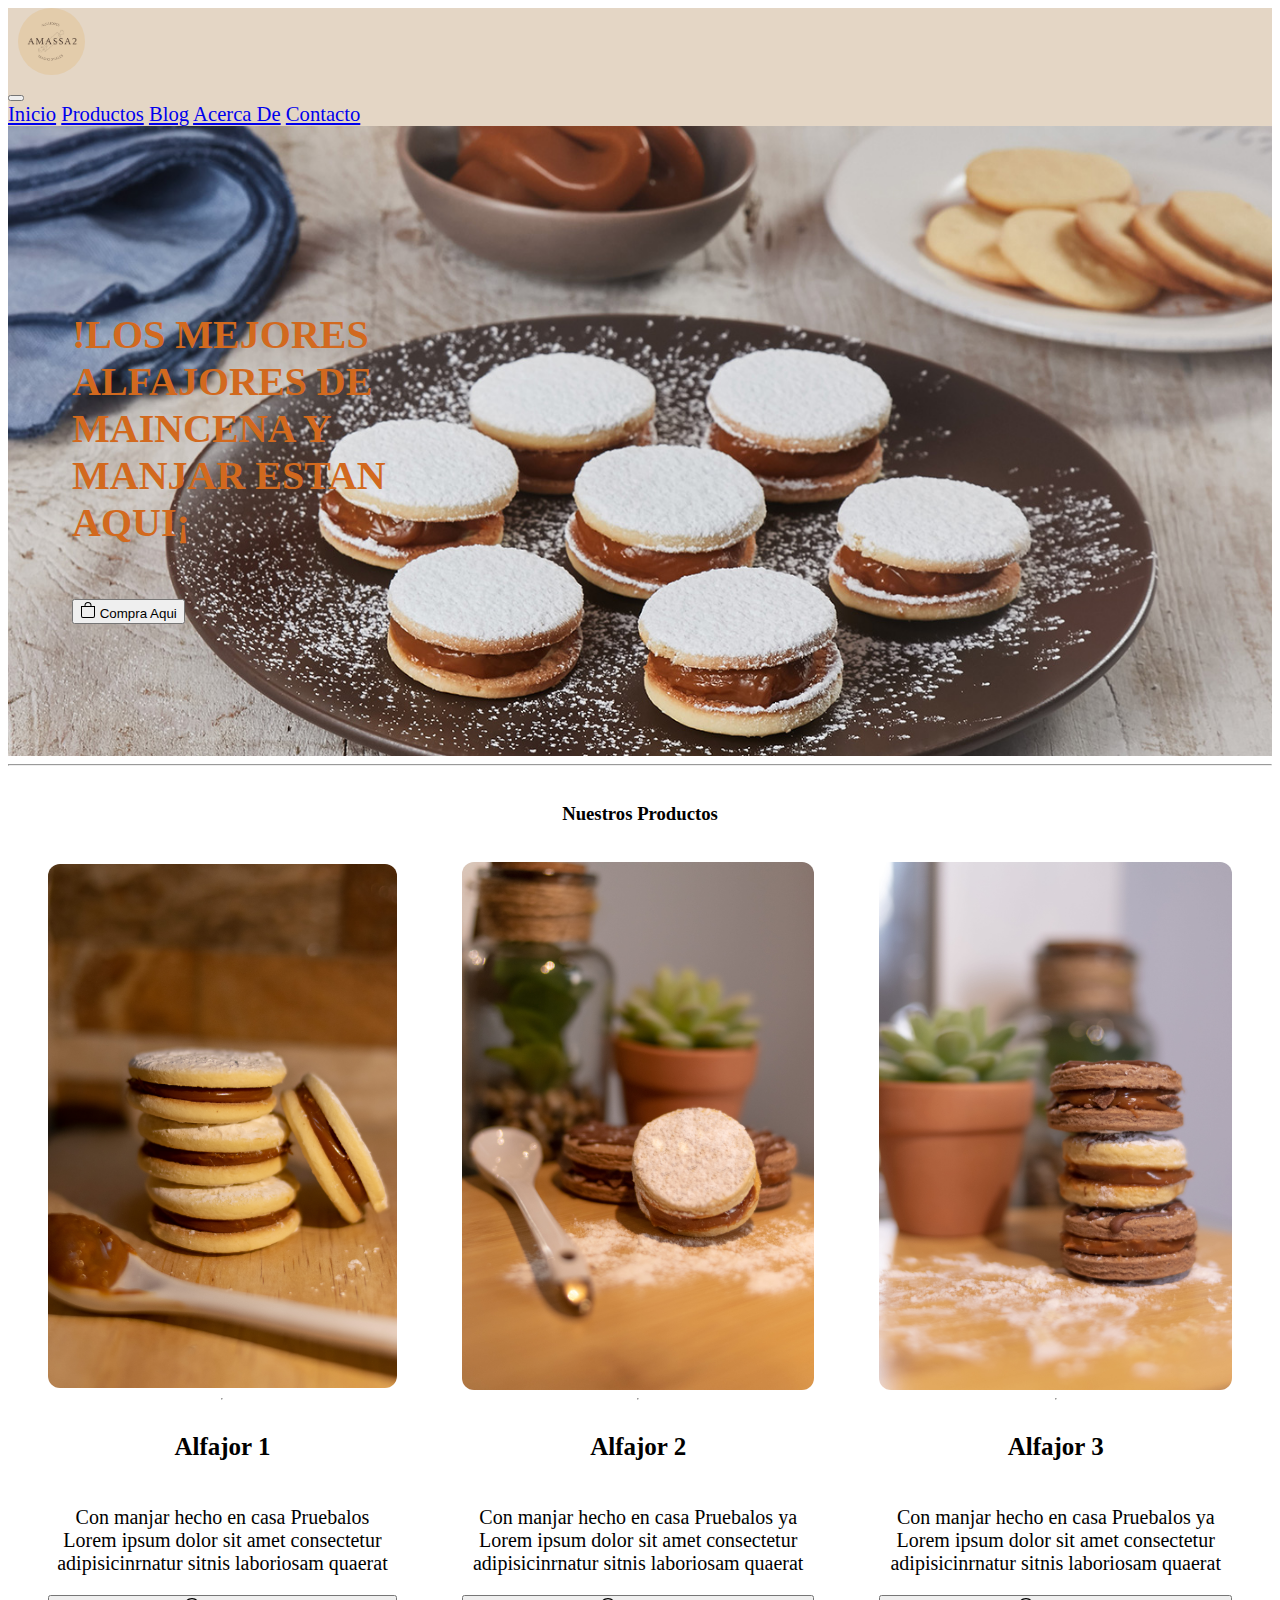
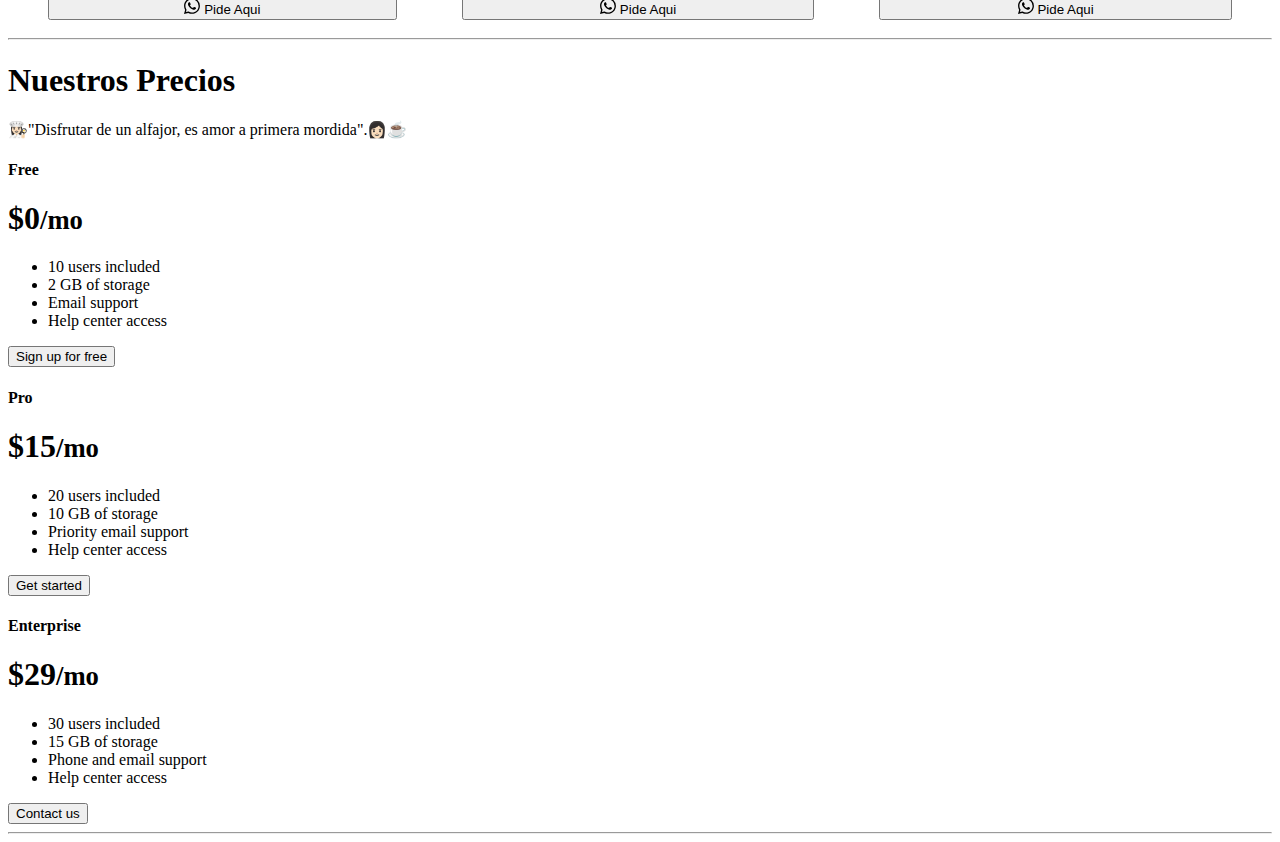
==== index.html @ fbf9ba4a "Header - Hero Section - Album" ====
<!doctype html>
<html lang="en">
<head>
    <!-- Required meta tags -->
    <meta charset="utf-8">
    <meta name="viewport" content="width=device-width, initial-scale=1">
    
    <link rel="shortcut icon" href="./assets/resources/logo_amaasa2.png">
    <!-- Bootstrap CSS -->
    <link href="https://cdn.jsdelivr.net/npm/bootstrap@5.1.3/dist/css/bootstrap.min.css" rel="stylesheet" integrity="sha384-1BmE4kWBq78iYhFldvKuhfTAU6auU8tT94WrHftjDbrCEXSU1oBoqyl2QvZ6jIW3" crossorigin="anonymous">
    
    <link rel="stylesheet" href="./css/styles.css">
    <title>Amassa2.pe - Home</title>

</head>
<body>
    <header class="header">
        <nav class="navbar navbar-expand-lg navbar-light "> <!--Inicio de NavBar-->
            <div class="container-fluid">
                <div class="contenedor__logo">
                    <a href="#" class="header__link">
                        <img src="./assets/resources/logo_amaasa2.png" alt="amassa.2pe"  class="header__img">
                    </a>
        
                </div>
                <button class="navbar-toggler" type="button" data-bs-toggle="collapse" data-bs-target="#navbarNavAltMarkup"
                    aria-controls="navbarNavAltMarkup" aria-expanded="false" aria-label="Toggle navigation">
                    <span class="navbar-toggler-icon"></span>
                </button>
                <div class="collapse navbar-collapse justify-content-end" id="navbarNavAltMarkup">
                    <div class="navbar-nav">
                        <a class="nav-link tracking-in-expand" href="#">Inicio</a>
                        <a class="nav-link tracking-in-expand" href="#">Productos</a>
                        <a class="nav-link tracking-in-expand" href="#">Blog</a>
                        <a class="nav-link tracking-in-expand" href="#">Acerca De</a>
                        <a class="nav-link tracking-in-expand" href="#">Contacto</a>
                    </div>
                </div>
            </div>
        </nav>   <!--Fin de NavBar-->
    </header>
    <main>
        <section class="hero"> <!--Inicio de Seccion "Hero"-->
            <div class="hero__contenedor">
                <h4 class="hero__titulo ">!LOS MEJORES ALFAJORES DE MAINCENA Y MANJAR ESTAN AQUI¡</h4>
                <button type="button" class="btn btn-secondary">
                    <svg xmlns="http://www.w3.org/2000/svg" width="16" height="16" fill="currentColor" class="bi bi-bag" viewBox="0 0 16 16">
                        <path d="M8 1a2.5 2.5 0 0 1 2.5 2.5V4h-5v-.5A2.5 2.5 0 0 1 8 1zm3.5 3v-.5a3.5 3.5 0 1 0-7 0V4H1v10a2 2 0 0 0 2 2h10a2 2 0 0 0 2-2V4h-3.5zM2 5h12v9a1 1 0 0 1-1 1H3a1 1 0 0 1-1-1V5z"/>
                    </svg>
                    Compra Aqui
                </button>
            </div>
        </section> <!--Fin de Seccion "Hero"--> 
        <hr>
        <section class="carta"> <!--Inicio de Seccion "Album"-->
            <h3 class="titulo__album">Nuestros Productos</h3>
            <br>
            <div class="carta__contenedor">
                <div class="carta__item">
                    <img class="carta_img img-fluid" src="assets/resources/foto_1.jpg" alt="foto_alfajor_1" >
                    <hr>
                    <h3 class="item__titulo">Alfajor 1</h3>
                    <p class="item__parrafo">Con manjar hecho en casa Pruebalos Lorem ipsum dolor sit amet consectetur adipisicinrnatur sitnis laboriosam quaerat</p>
                    <button class="btn btn-secondary">
                        <svg xmlns="http://www.w3.org/2000/svg" width="16" height="16" fill="currentColor" class="bi bi-whatsapp" viewBox="0 0 16 16">
                            <path d="M13.601 2.326A7.854 7.854 0 0 0 7.994 0C3.627 0 .068 3.558.064 7.926c0 1.399.366 2.76 1.057 3.965L0 16l4.204-1.102a7.933 7.933 0 0 0 3.79.965h.004c4.368 0 7.926-3.558 7.93-7.93A7.898 7.898 0 0 0 13.6 2.326zM7.994 14.521a6.573 6.573 0 0 1-3.356-.92l-.24-.144-2.494.654.666-2.433-.156-.251a6.56 6.56 0 0 1-1.007-3.505c0-3.626 2.957-6.584 6.591-6.584a6.56 6.56 0 0 1 4.66 1.931 6.557 6.557 0 0 1 1.928 4.66c-.004 3.639-2.961 6.592-6.592 6.592zm3.615-4.934c-.197-.099-1.17-.578-1.353-.646-.182-.065-.315-.099-.445.099-.133.197-.513.646-.627.775-.114.133-.232.148-.43.05-.197-.1-.836-.308-1.592-.985-.59-.525-.985-1.175-1.103-1.372-.114-.198-.011-.304.088-.403.087-.088.197-.232.296-.346.1-.114.133-.198.198-.33.065-.134.034-.248-.015-.347-.05-.099-.445-1.076-.612-1.47-.16-.389-.323-.335-.445-.34-.114-.007-.247-.007-.38-.007a.729.729 0 0 0-.529.247c-.182.198-.691.677-.691 1.654 0 .977.71 1.916.81 2.049.098.133 1.394 2.132 3.383 2.992.47.205.84.326 1.129.418.475.152.904.129 1.246.08.38-.058 1.171-.48 1.338-.943.164-.464.164-.86.114-.943-.049-.084-.182-.133-.38-.232z"/>
                        </svg>
                        Pide Aqui
                    </button>
                </div>
                <div class="carta__item">
                    <img class="carta_img img-fluid" src="assets/resources/foto_2.jpg" alt="foto_alfajor_1" >
                    <hr>
                    <h3 class="item__titulo">Alfajor 2</h3>
                    <p class="item__parrafo">Con manjar hecho en casa Pruebalos ya Lorem ipsum dolor sit amet consectetur adipisicinrnatur sitnis laboriosam quaerat</p>
                    <button class="btn btn-secondary">
                        <svg xmlns="http://www.w3.org/2000/svg" width="16" height="16" fill="currentColor" class="bi bi-whatsapp" viewBox="0 0 16 16">
                            <path d="M13.601 2.326A7.854 7.854 0 0 0 7.994 0C3.627 0 .068 3.558.064 7.926c0 1.399.366 2.76 1.057 3.965L0 16l4.204-1.102a7.933 7.933 0 0 0 3.79.965h.004c4.368 0 7.926-3.558 7.93-7.93A7.898 7.898 0 0 0 13.6 2.326zM7.994 14.521a6.573 6.573 0 0 1-3.356-.92l-.24-.144-2.494.654.666-2.433-.156-.251a6.56 6.56 0 0 1-1.007-3.505c0-3.626 2.957-6.584 6.591-6.584a6.56 6.56 0 0 1 4.66 1.931 6.557 6.557 0 0 1 1.928 4.66c-.004 3.639-2.961 6.592-6.592 6.592zm3.615-4.934c-.197-.099-1.17-.578-1.353-.646-.182-.065-.315-.099-.445.099-.133.197-.513.646-.627.775-.114.133-.232.148-.43.05-.197-.1-.836-.308-1.592-.985-.59-.525-.985-1.175-1.103-1.372-.114-.198-.011-.304.088-.403.087-.088.197-.232.296-.346.1-.114.133-.198.198-.33.065-.134.034-.248-.015-.347-.05-.099-.445-1.076-.612-1.47-.16-.389-.323-.335-.445-.34-.114-.007-.247-.007-.38-.007a.729.729 0 0 0-.529.247c-.182.198-.691.677-.691 1.654 0 .977.71 1.916.81 2.049.098.133 1.394 2.132 3.383 2.992.47.205.84.326 1.129.418.475.152.904.129 1.246.08.38-.058 1.171-.48 1.338-.943.164-.464.164-.86.114-.943-.049-.084-.182-.133-.38-.232z"/>
                        </svg>
                        Pide Aqui
                    </button>
                </div>
                <div class="carta__item">
                    <img class="carta_img img-fluid" src="assets/resources/foto_3.jpg" alt="foto_alfajor_1" >
                    <hr>
                    <h3 class="item__titulo">Alfajor 3</h3>
                    <p class="item__parrafo">Con manjar hecho en casa Pruebalos ya Lorem ipsum dolor sit amet consectetur adipisicinrnatur sitnis laboriosam quaerat</p>
                    <button class="btn btn-secondary">
                        <svg xmlns="http://www.w3.org/2000/svg" width="16" height="16" fill="currentColor" class="bi bi-whatsapp" viewBox="0 0 16 16">
                            <path d="M13.601 2.326A7.854 7.854 0 0 0 7.994 0C3.627 0 .068 3.558.064 7.926c0 1.399.366 2.76 1.057 3.965L0 16l4.204-1.102a7.933 7.933 0 0 0 3.79.965h.004c4.368 0 7.926-3.558 7.93-7.93A7.898 7.898 0 0 0 13.6 2.326zM7.994 14.521a6.573 6.573 0 0 1-3.356-.92l-.24-.144-2.494.654.666-2.433-.156-.251a6.56 6.56 0 0 1-1.007-3.505c0-3.626 2.957-6.584 6.591-6.584a6.56 6.56 0 0 1 4.66 1.931 6.557 6.557 0 0 1 1.928 4.66c-.004 3.639-2.961 6.592-6.592 6.592zm3.615-4.934c-.197-.099-1.17-.578-1.353-.646-.182-.065-.315-.099-.445.099-.133.197-.513.646-.627.775-.114.133-.232.148-.43.05-.197-.1-.836-.308-1.592-.985-.59-.525-.985-1.175-1.103-1.372-.114-.198-.011-.304.088-.403.087-.088.197-.232.296-.346.1-.114.133-.198.198-.33.065-.134.034-.248-.015-.347-.05-.099-.445-1.076-.612-1.47-.16-.389-.323-.335-.445-.34-.114-.007-.247-.007-.38-.007a.729.729 0 0 0-.529.247c-.182.198-.691.677-.691 1.654 0 .977.71 1.916.81 2.049.098.133 1.394 2.132 3.383 2.992.47.205.84.326 1.129.418.475.152.904.129 1.246.08.38-.058 1.171-.48 1.338-.943.164-.464.164-.86.114-.943-.049-.084-.182-.133-.38-.232z"/>
                        </svg>
                        Pide Aqui
                    </button>
                </div> 
            </div>
        </section><!--Fin de Seccion "Album"-->
        <hr>
        <section><!--Inicio de Seccion "Precios"-->
            <div class="pricing-header p-3 pb-md-4 mx-auto text-center">
                <h1 class="display-4 fw-normal">Nuestros Precios</h1>
                <p class="fs-5 text-muted">👩🏻‍🍳"Disfrutar de un alfajor, es amor a primera mordida".👩🏻☕</p>
            </div>
            <div class="container">
                <div class="row row-cols-1 row-cols-md-3 mb-3 text-center">
                    <div class="col">
                        <div class="card mb-4 rounded-3 shadow-sm">
                            <div class="card-header py-3">
                                <h4 class="my-0 fw-normal">Free</h4>
                            </div>
                            <div class="card-body">
                                <h1 class="card-title pricing-card-title">$0<small class="text-muted fw-light">/mo</small></h1>
                                <ul class="list-unstyled mt-3 mb-4">
                                    <li>10 users included</li>
                                    <li>2 GB of storage</li>
                                    <li>Email support</li>
                                    <li>Help center access</li>
                                </ul>
                                <button type="button" class="w-100 btn btn-lg btn-outline-primary">Sign up for free</button>
                            </div>
                        </div>
                    </div>
                    <div class="col">
                        <div class="card mb-4 rounded-3 shadow-sm">
                            <div class="card-header py-3">
                                <h4 class="my-0 fw-normal">Pro</h4>
                            </div>
                            <div class="card-body">
                                <h1 class="card-title pricing-card-title">$15<small class="text-muted fw-light">/mo</small></h1>
                                <ul class="list-unstyled mt-3 mb-4">
                                    <li>20 users included</li>
                                    <li>10 GB of storage</li>
                                    <li>Priority email support</li>
                                    <li>Help center access</li>
                                </ul>
                                <button type="button" class="w-100 btn btn-lg btn-primary">Get started</button>
                            </div>
                        </div>
                    </div>
                    <div class="col">
                        <div class="card mb-4 rounded-3 shadow-sm border-primary">
                            <div class="card-header py-3 text-white bg-primary border-primary">
                                <h4 class="my-0 fw-normal">Enterprise</h4>
                            </div>
                            <div class="card-body">
                                <h1 class="card-title pricing-card-title">$29<small class="text-muted fw-light">/mo</small></h1>
                                <ul class="list-unstyled mt-3 mb-4">
                                    <li>30 users included</li>
                                    <li>15 GB of storage</li>
                                    <li>Phone and email support</li>
                                    <li>Help center access</li>
                                </ul>
                                <button type="button" class="w-100 btn btn-lg btn-primary">Contact us</button>
                            </div>
                        </div>
                    </div>
                </div>
            </div>
            
        </section><!--Fin de Seccion "Precios"-->
        <hr>
    </main>
    <script src="https://cdn.jsdelivr.net/npm/bootstrap@5.1.3/dist/js/bootstrap.bundle.min.js" integrity="sha384-ka7Sk0Gln4gmtz2MlQnikT1wXgYsOg+OMhuP+IlRH9sENBO0LRn5q+8nbTov4+1p" crossorigin="anonymous"></script>
</body>
</html>
---- css/styles.css ----
/*Estilos - Header - NavBar*/
.header{
    font-size: 1.29rem;
}

.header__img{
    height: 4.2rem;
    border-radius: 5rem;    
    transition: all 2s;
    margin-left: 10px;
}

.header__img:hover{
    transform: translate(1rem);
}


.contenedor__logo{
    margin-right: 1.5rem;
}

.navbar-light{
    background-color: #E4D6C5;
}


@-webkit-keyframes tracking-in-expand {
    0% {
        letter-spacing: -0.5em;
        opacity: 0;
    }
    40% {
        opacity: 0.6;
    }
    100% {
        opacity: 1;
    }   
}
@keyframes tracking-in-expand {
    0% {
        letter-spacing: -0.5em;
        opacity: 0;
    }
    40% {
        opacity: 0.6;
    }
    100% {
        opacity: 1;
    }
}

.tracking-in-expand {
	-webkit-animation: tracking-in-expand 1000ms cubic-bezier(0.215, 0.610, 0.355, 1.000) both;
	        animation: tracking-in-expand 1000ms cubic-bezier(0.215, 0.610, 0.355, 1.000) both;
}



/*Estilos - Hero Section*/
.hero{
    height: 70vh;
    background-image: url("../assets/resources/fondo_hero.jpg");
    background-position: bottom;
    background-size: cover;
    background-repeat: no-repeat;
    display: flex;
    align-items: center;
}

.hero__contenedor{
    width: 400px;
    position: relative;
    left: 4rem;

}

.hero__titulo{   
    color: chocolate ;
    font-size: 2.5rem;  
}

.hero{
    -webkit-animation: bg-pan-top 60s both;
            animation: bg-pan-top 60s both;
}


@-webkit-keyframes bg-pan-top {
    0% {
        background-position: 50% 100%;
    }
    100% {
        background-position: 50% 0%;
    }
}
@keyframes bg-pan-top {
    0% {
        background-position: 50% 100%;
    }
    100% {
        background-position: 50% 0%;
    }
}

/*Estilos - Album Section*/
.titulo__album{
    text-align: center;
}

.carta{
    background-color: white;
    padding: 10px 40px;
}

.carta__titulo{
    text-align: center;
    font-size: 35px;
}

.carta__contenedor{
    display: flex;
    gap: 65px;  
}

.carta__item{
    display: flex;
    flex-direction: column;
}

.carta_img{
    width: 100%;
    border-radius: 12px;
    margin: auto;
    object-fit: cover; 
}

.item__titulo{
    text-align: center;
    font-size: 25px;
    
}

.item__parrafo{  
    text-align: center;
    font-size: 20px;
}


/*Estilos - Precios Section*/
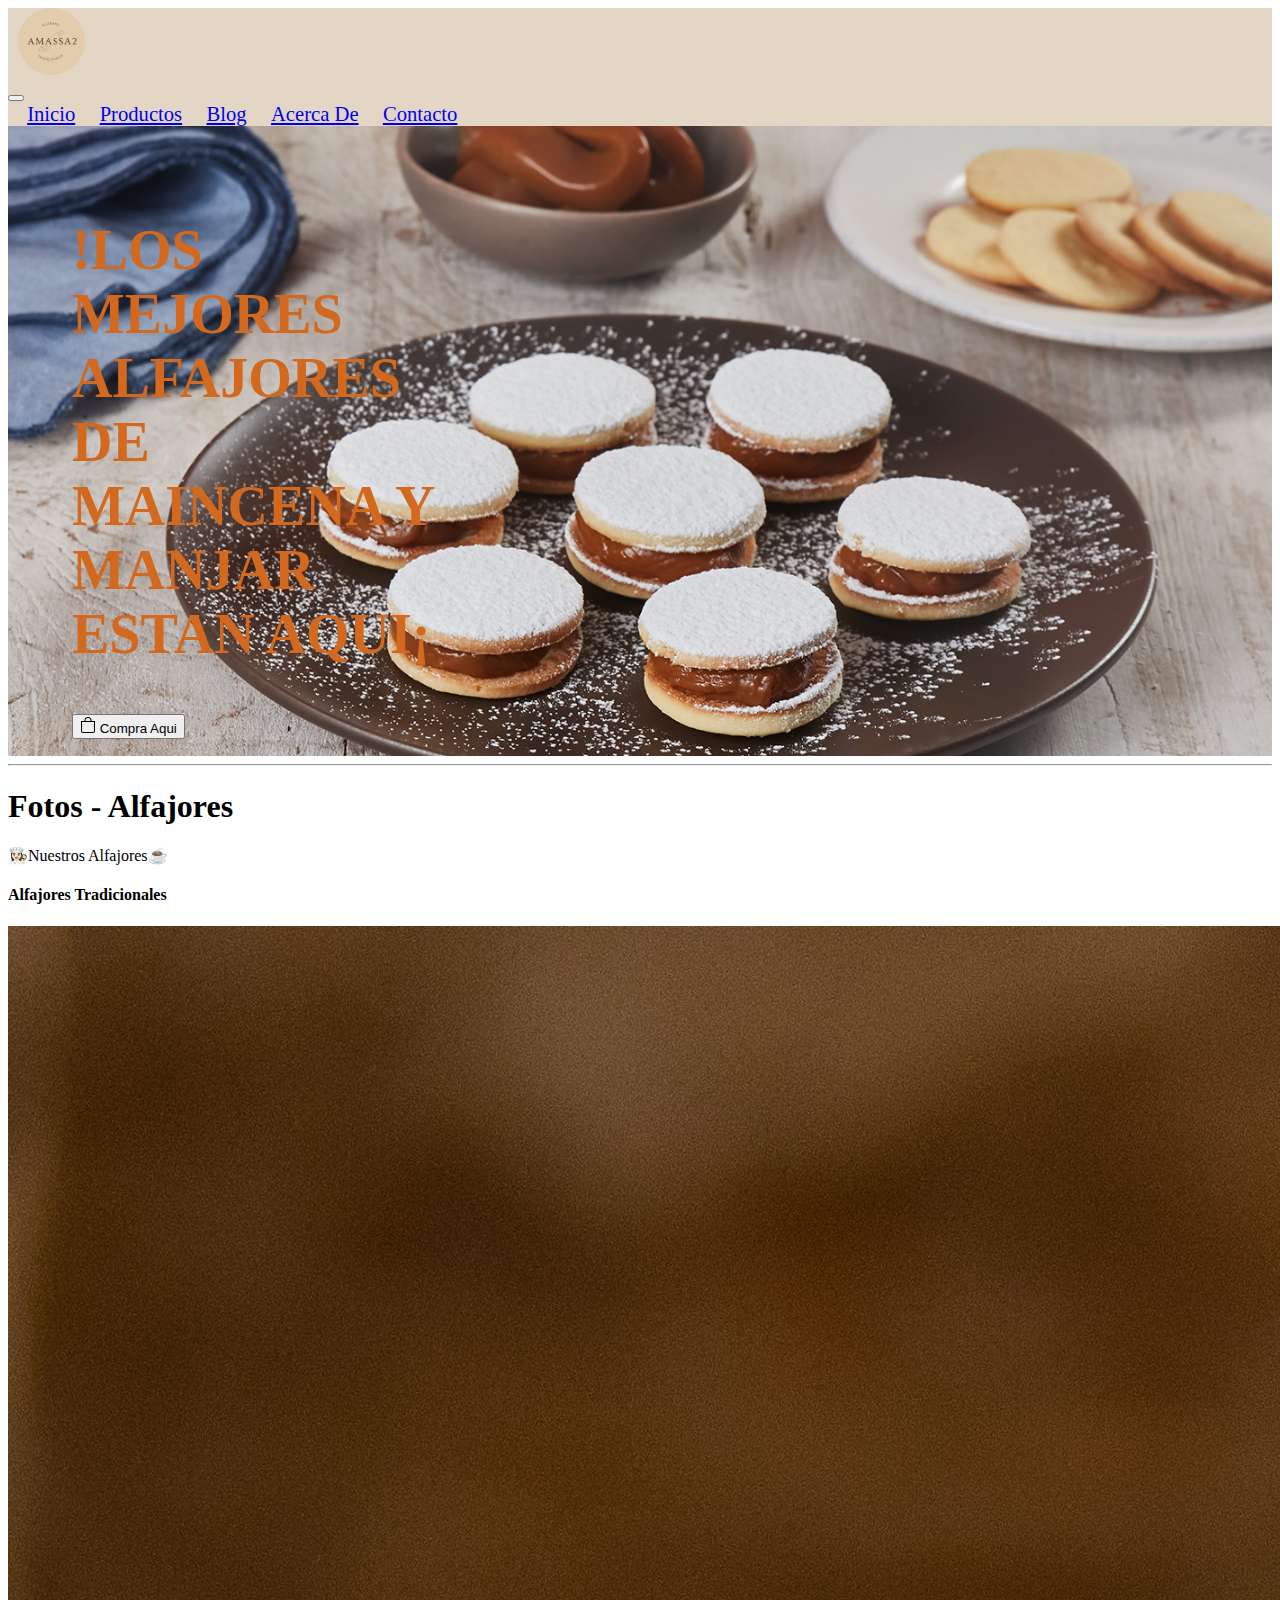
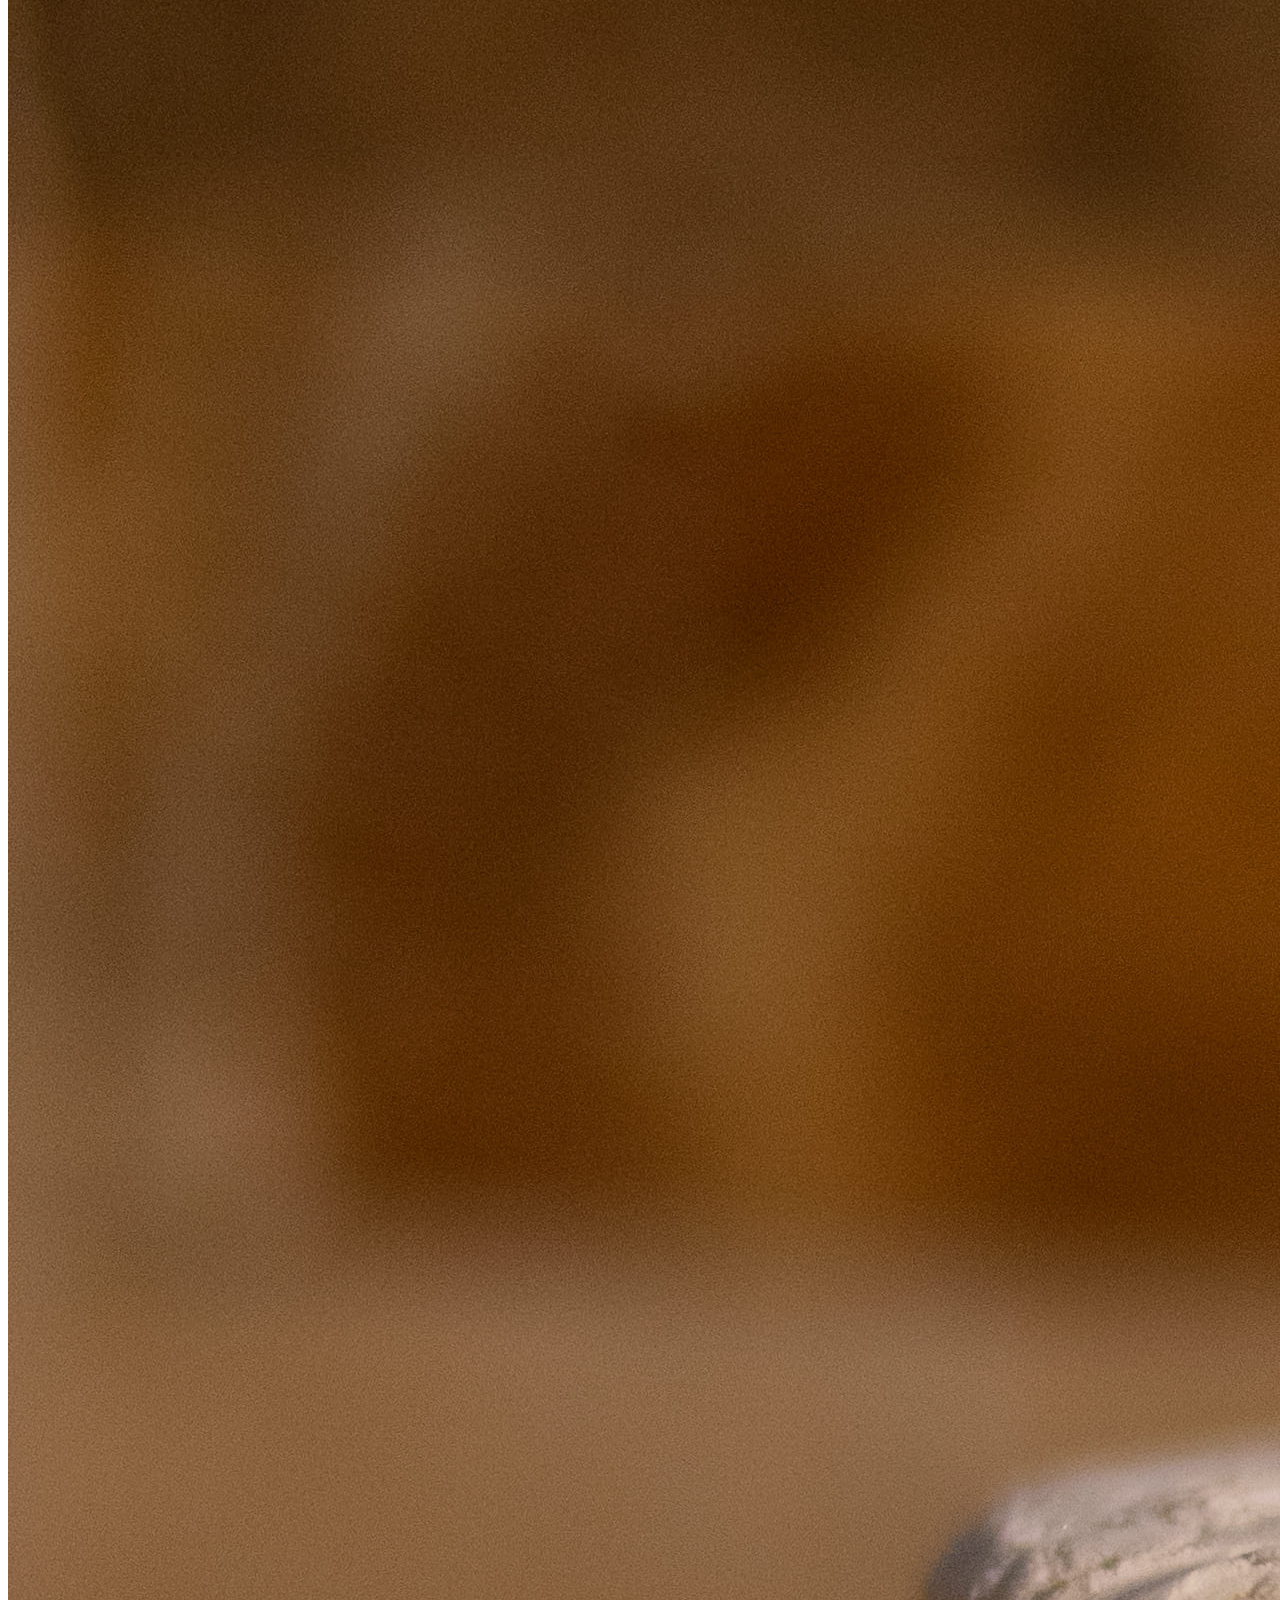
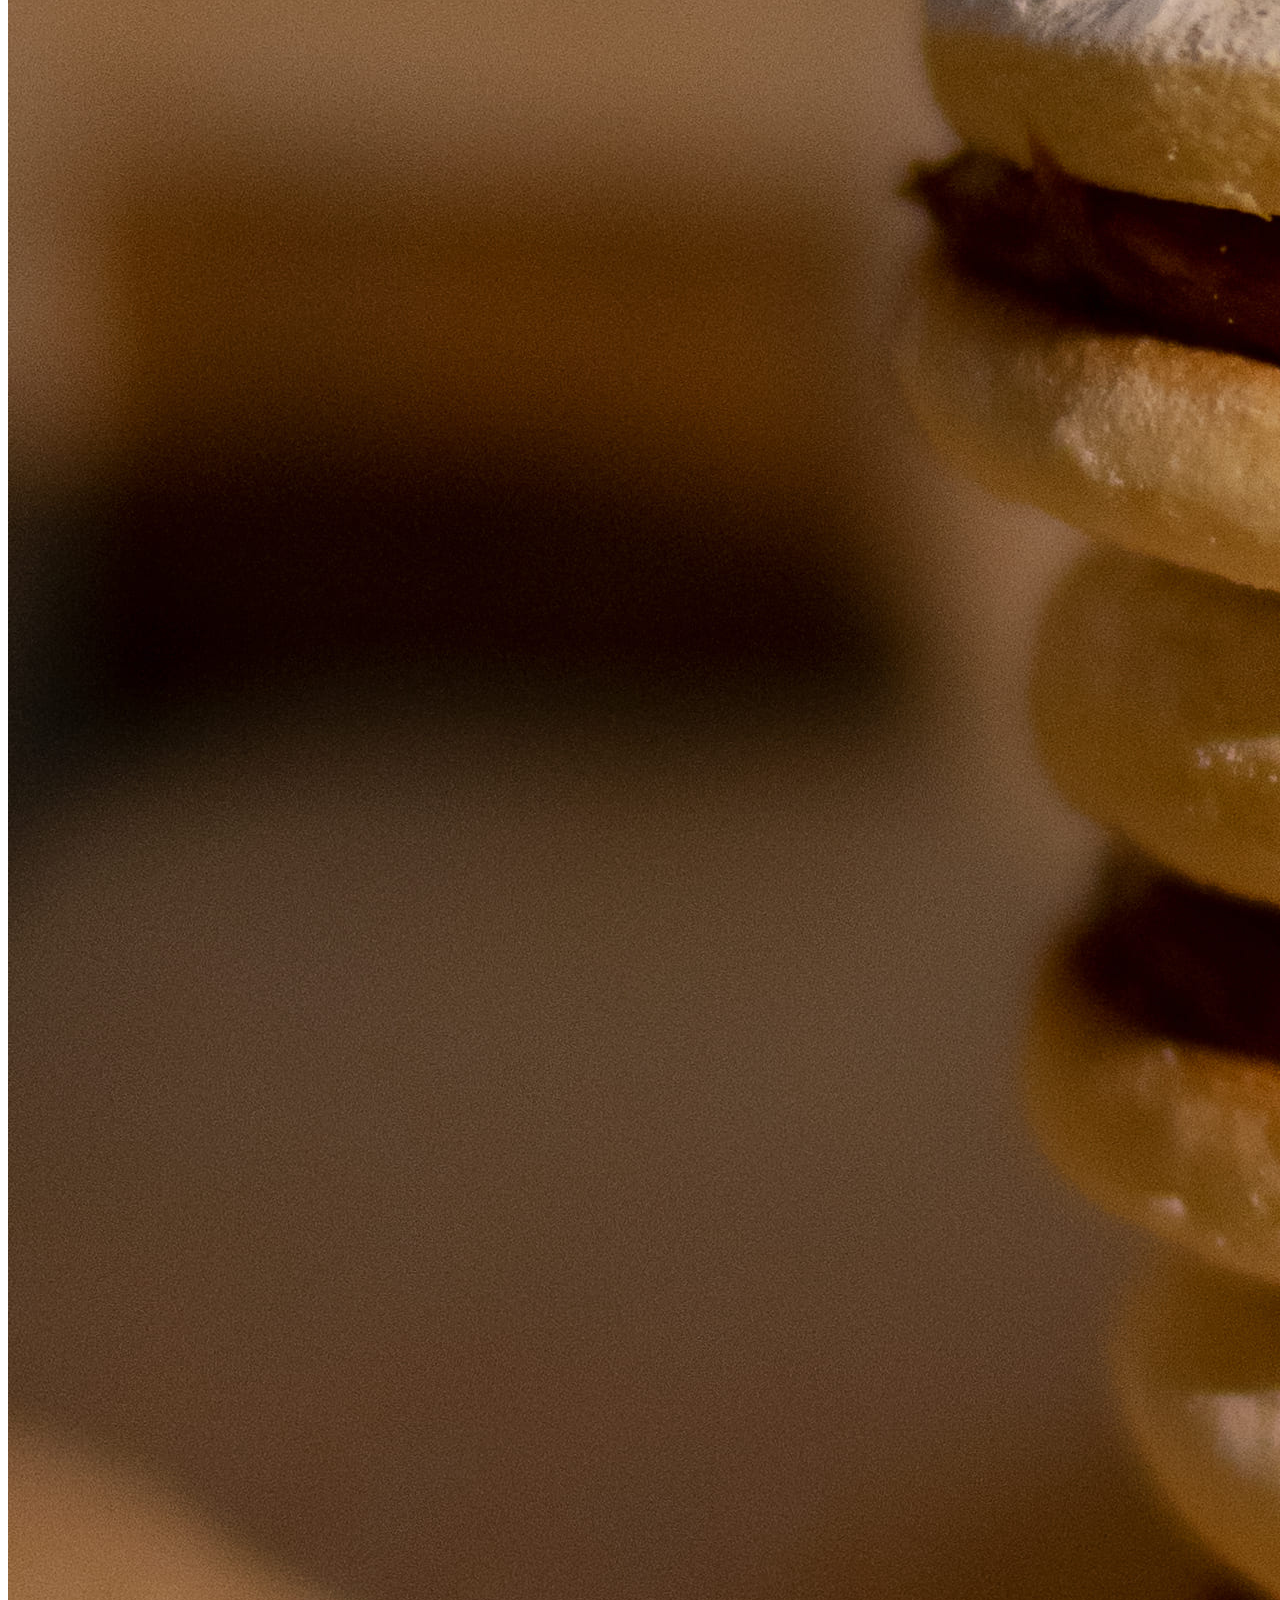
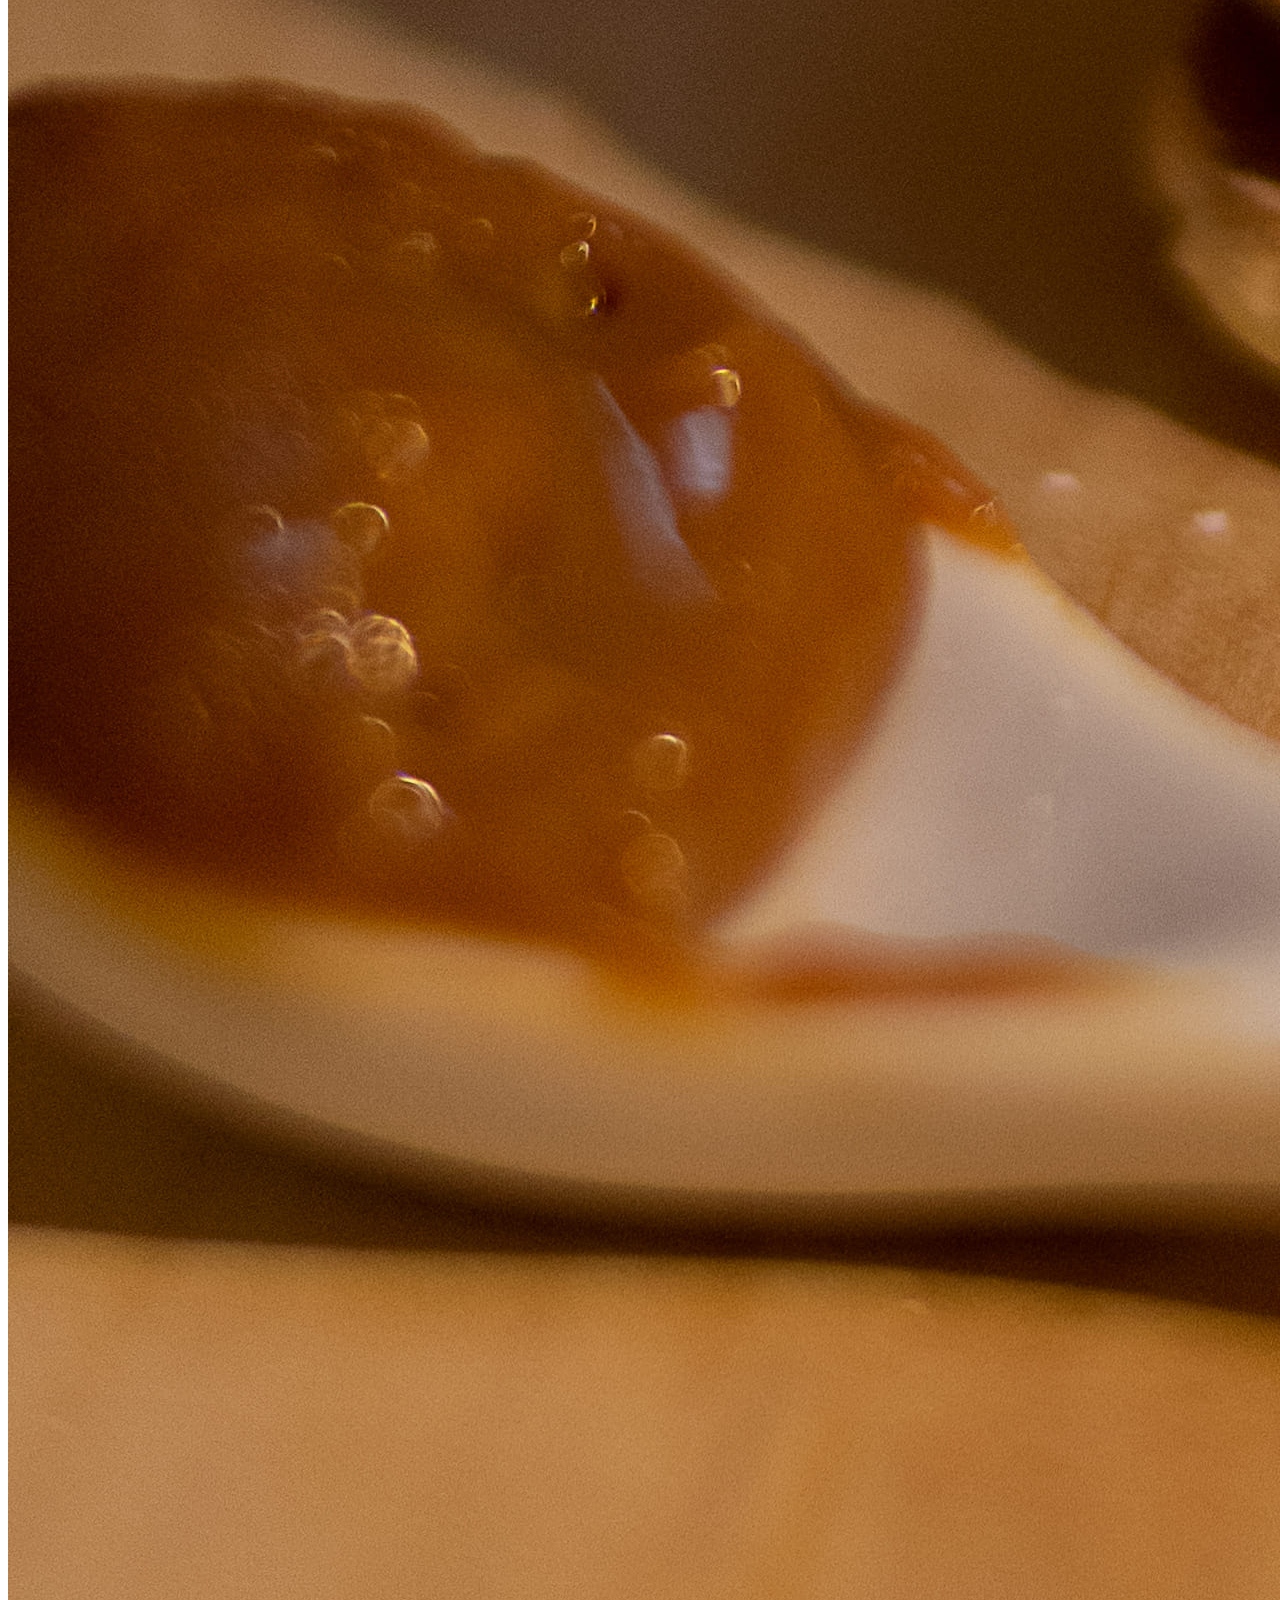
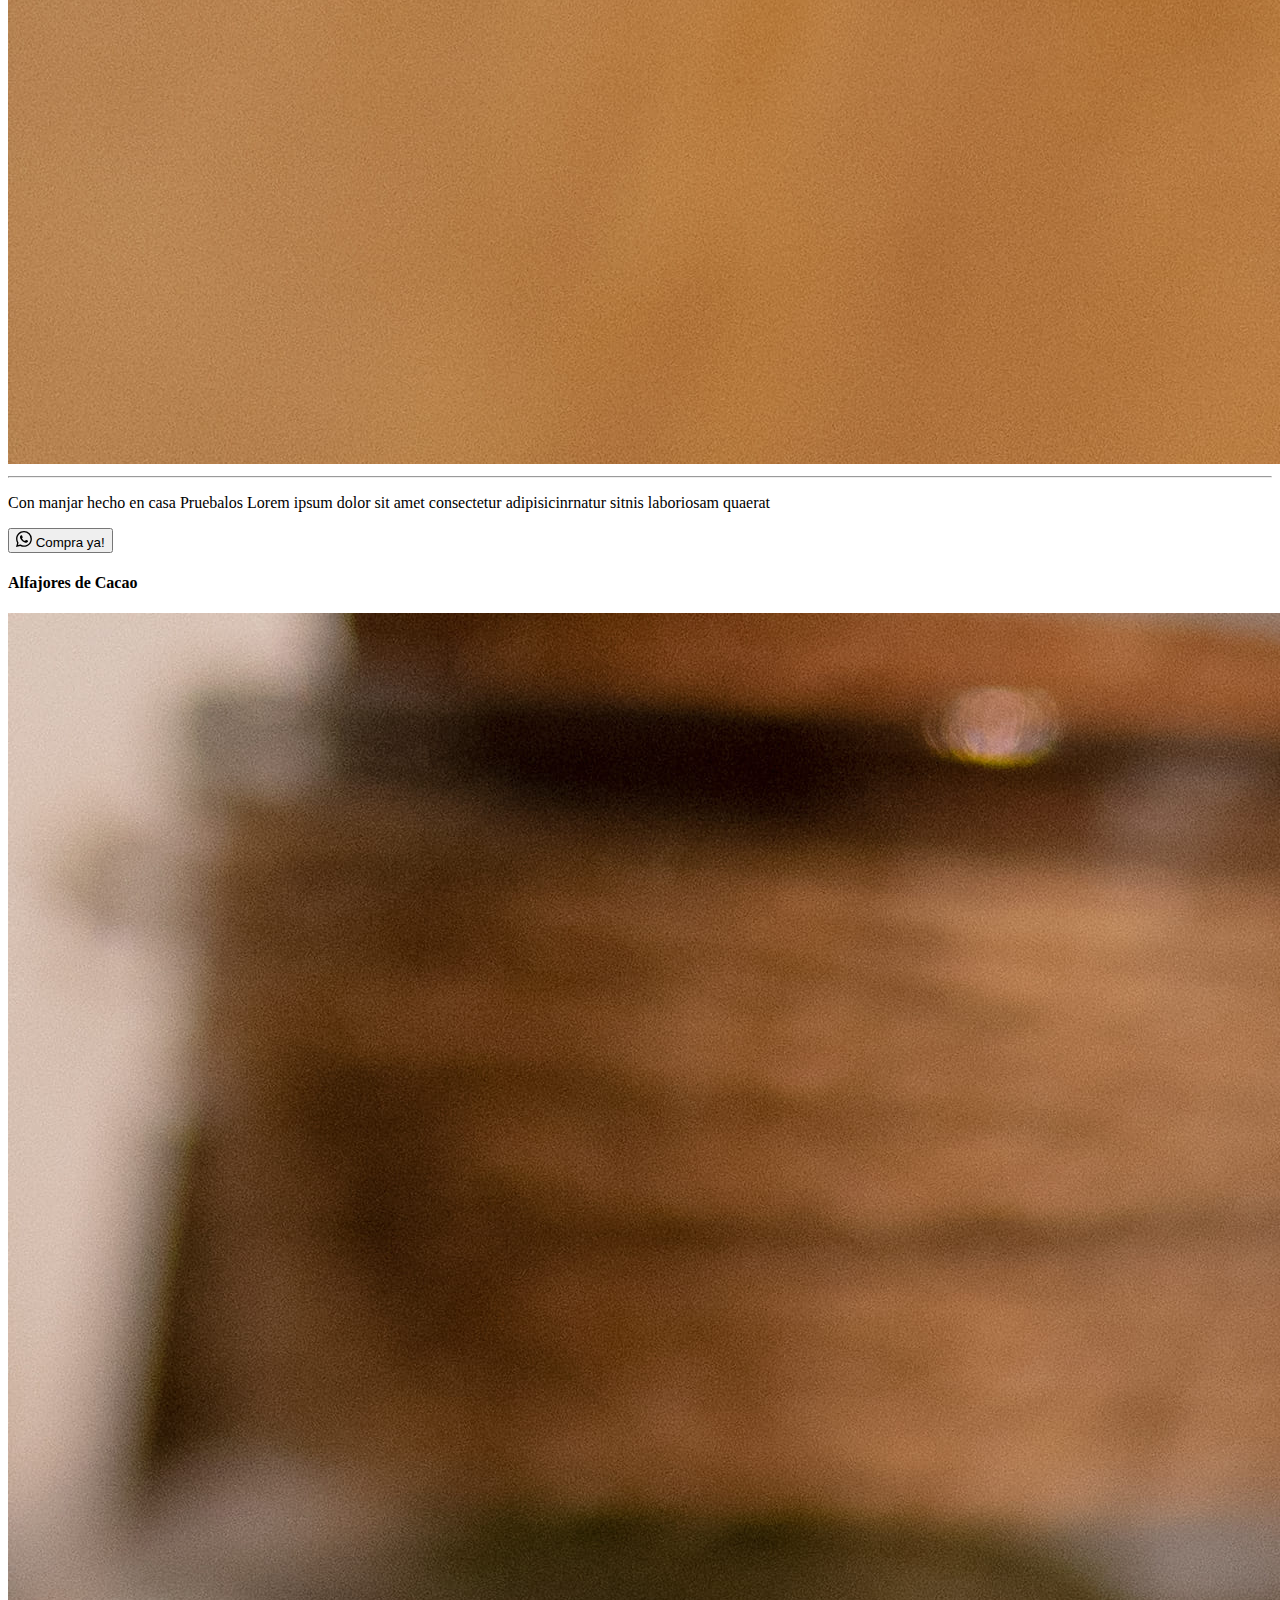
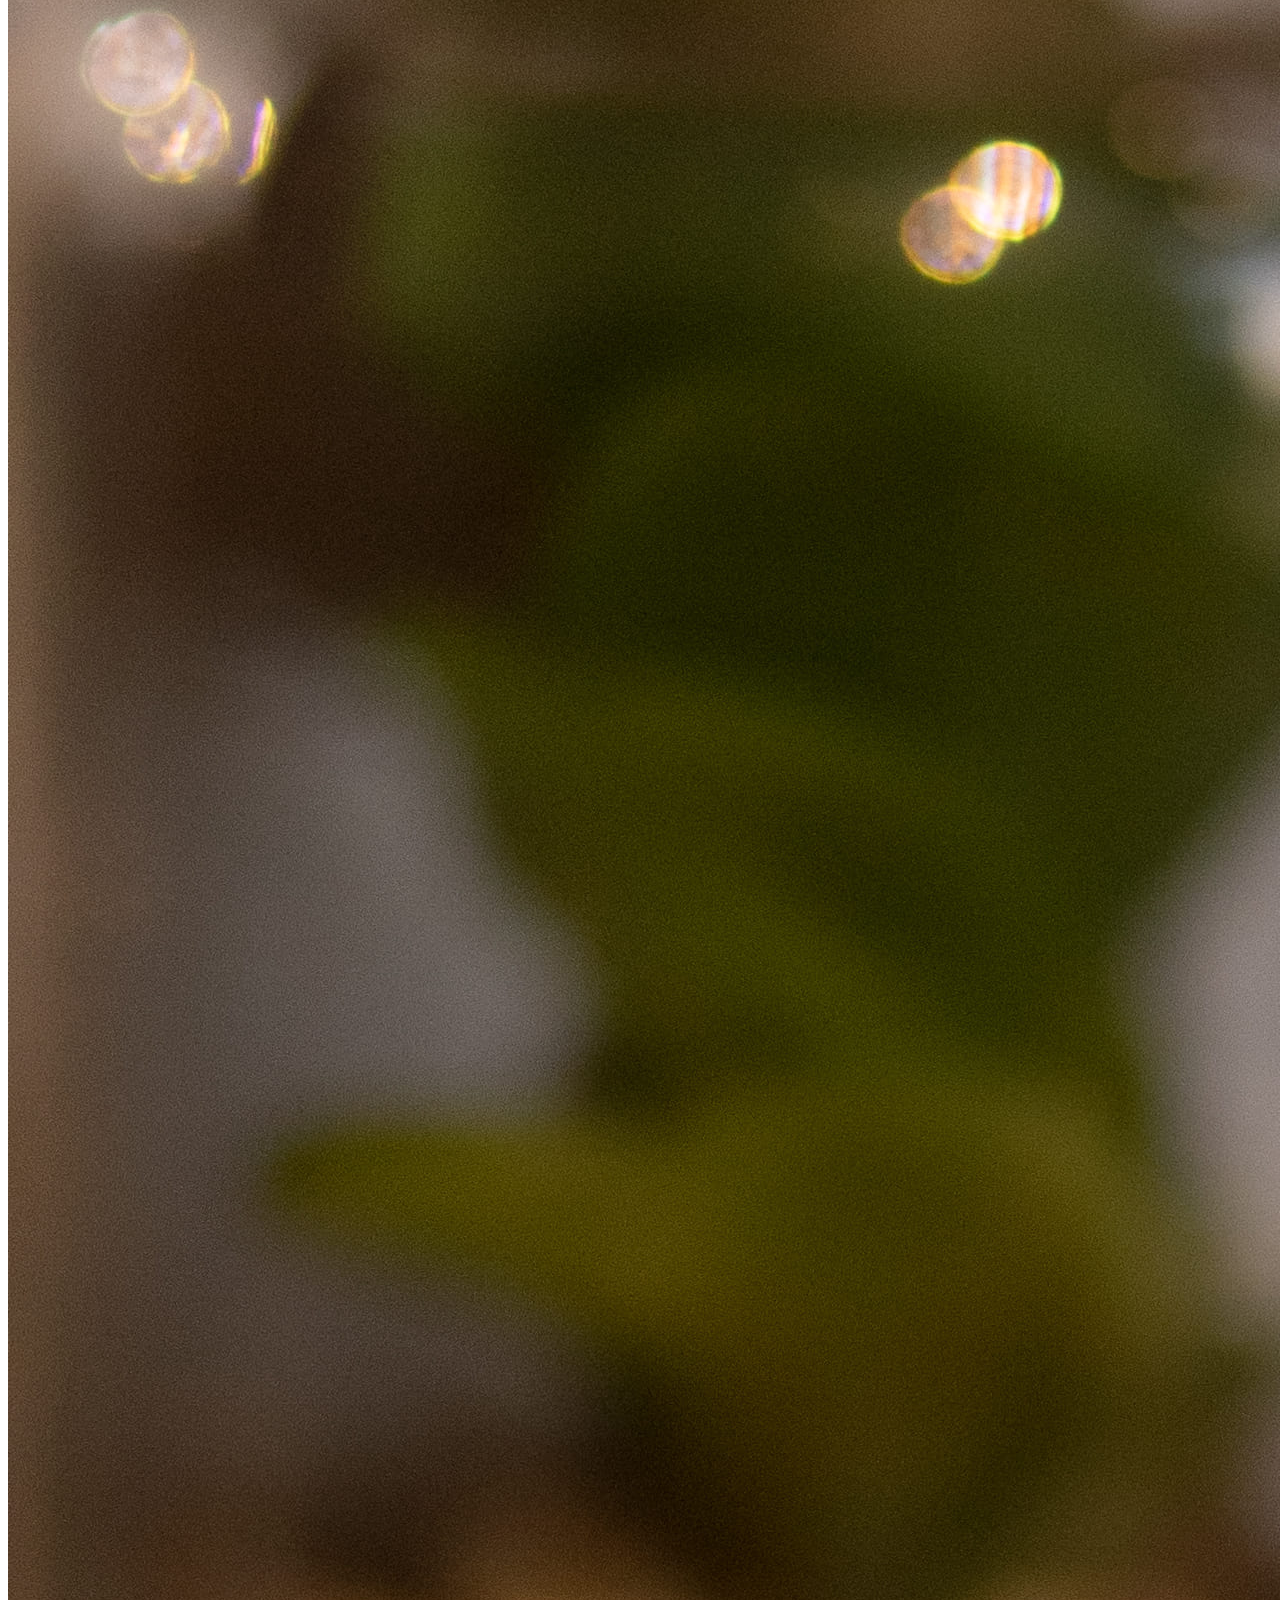
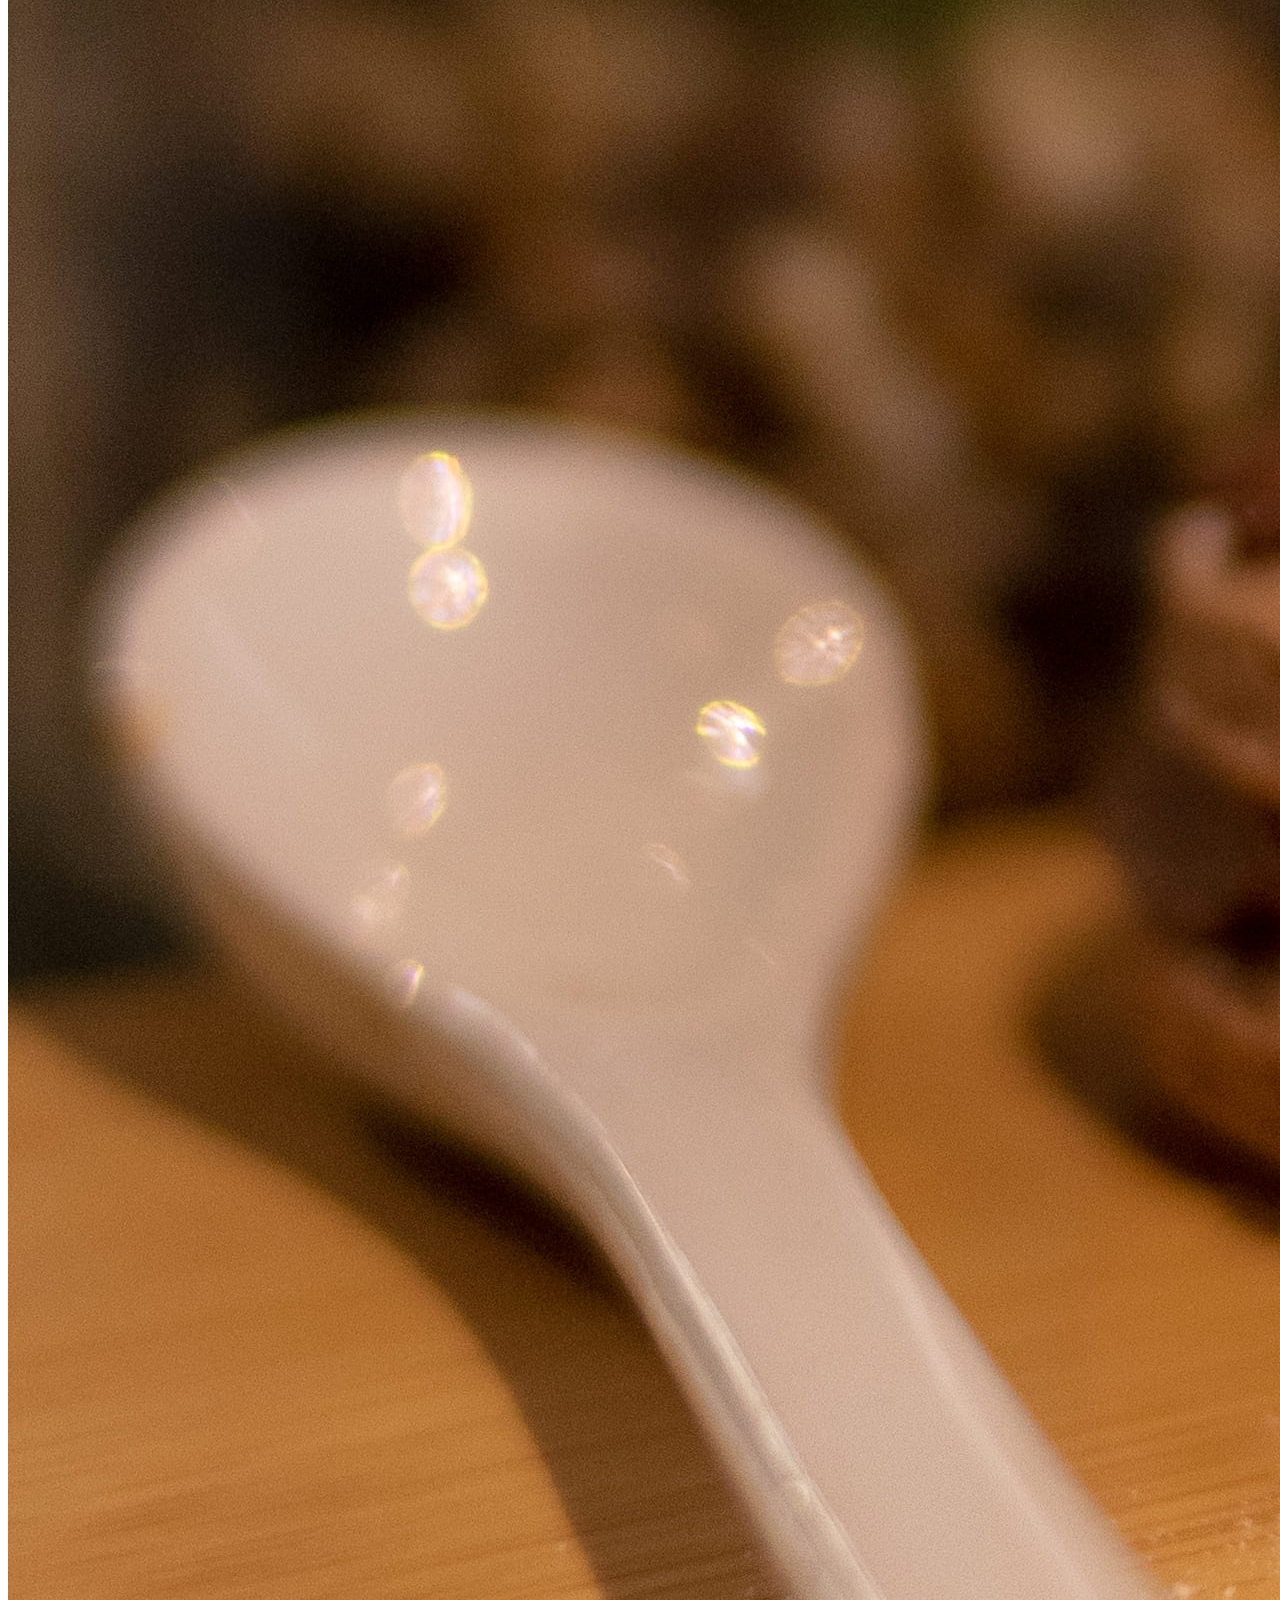
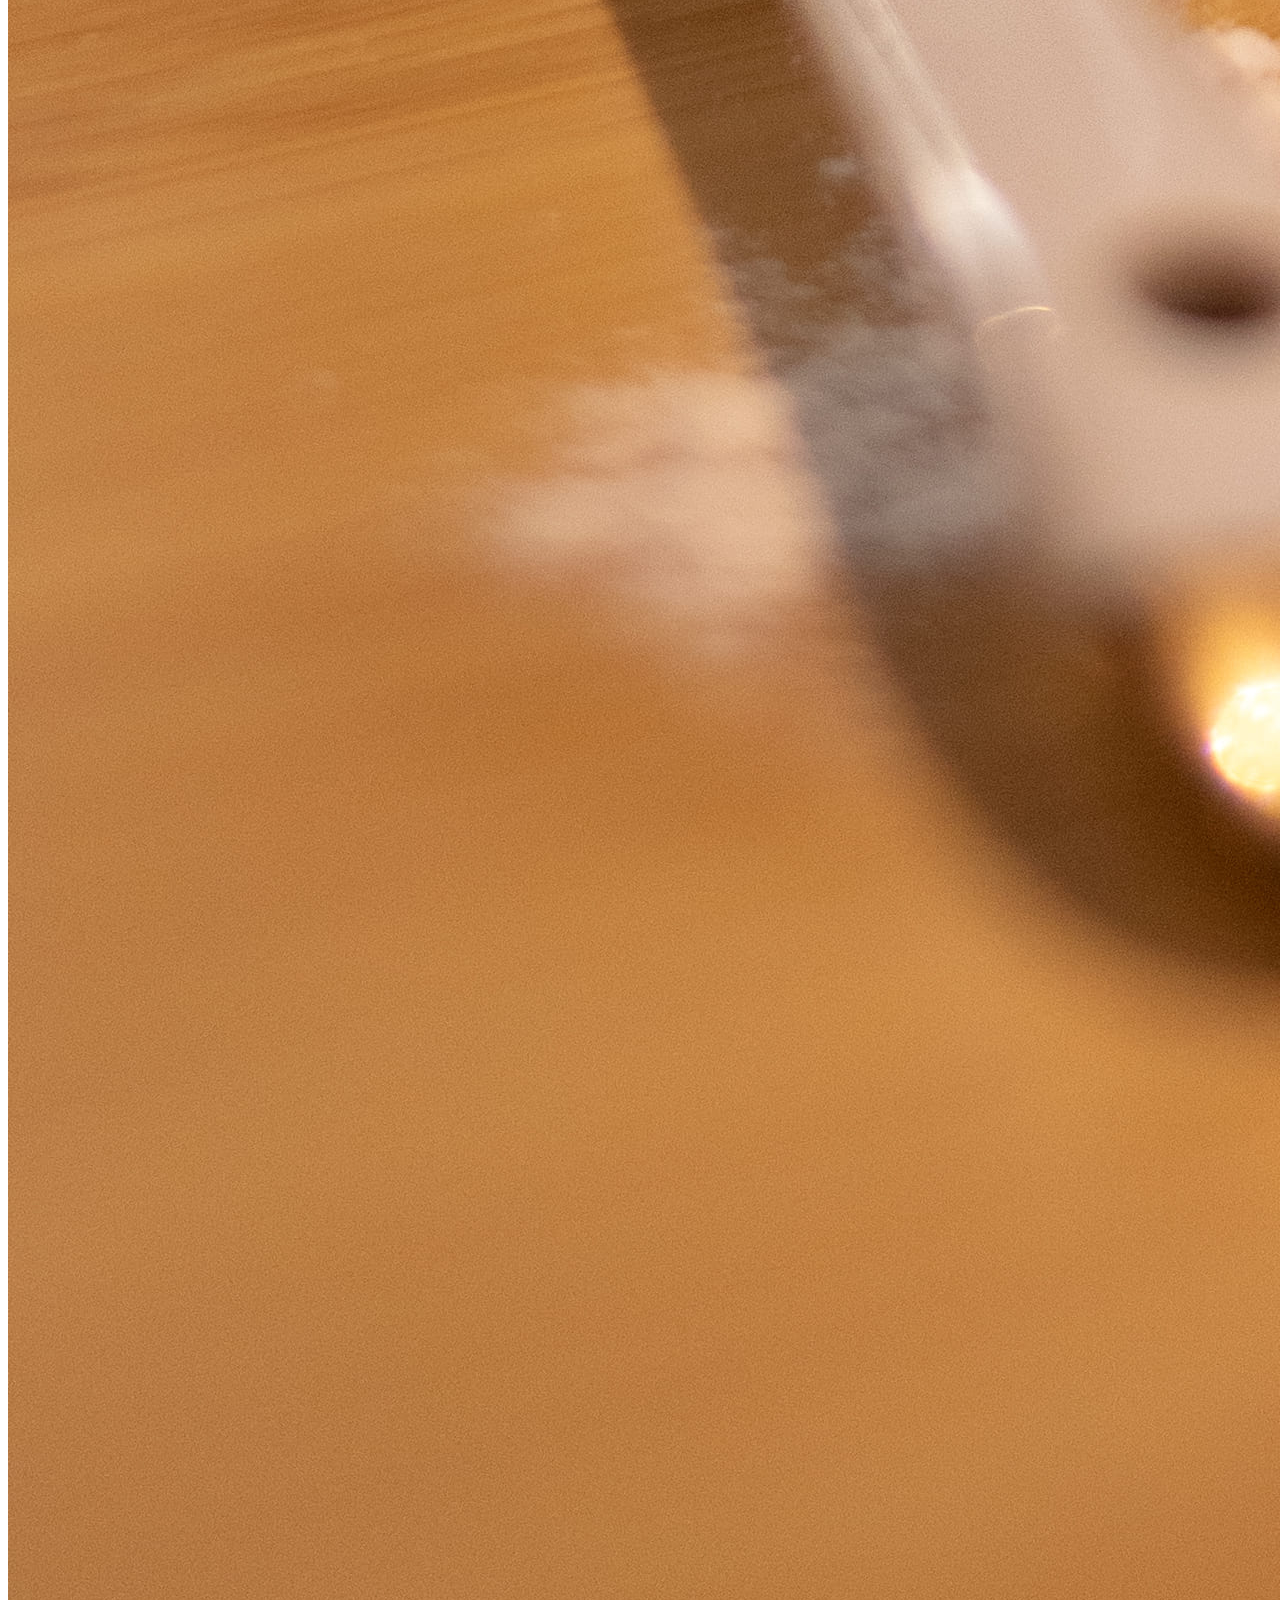
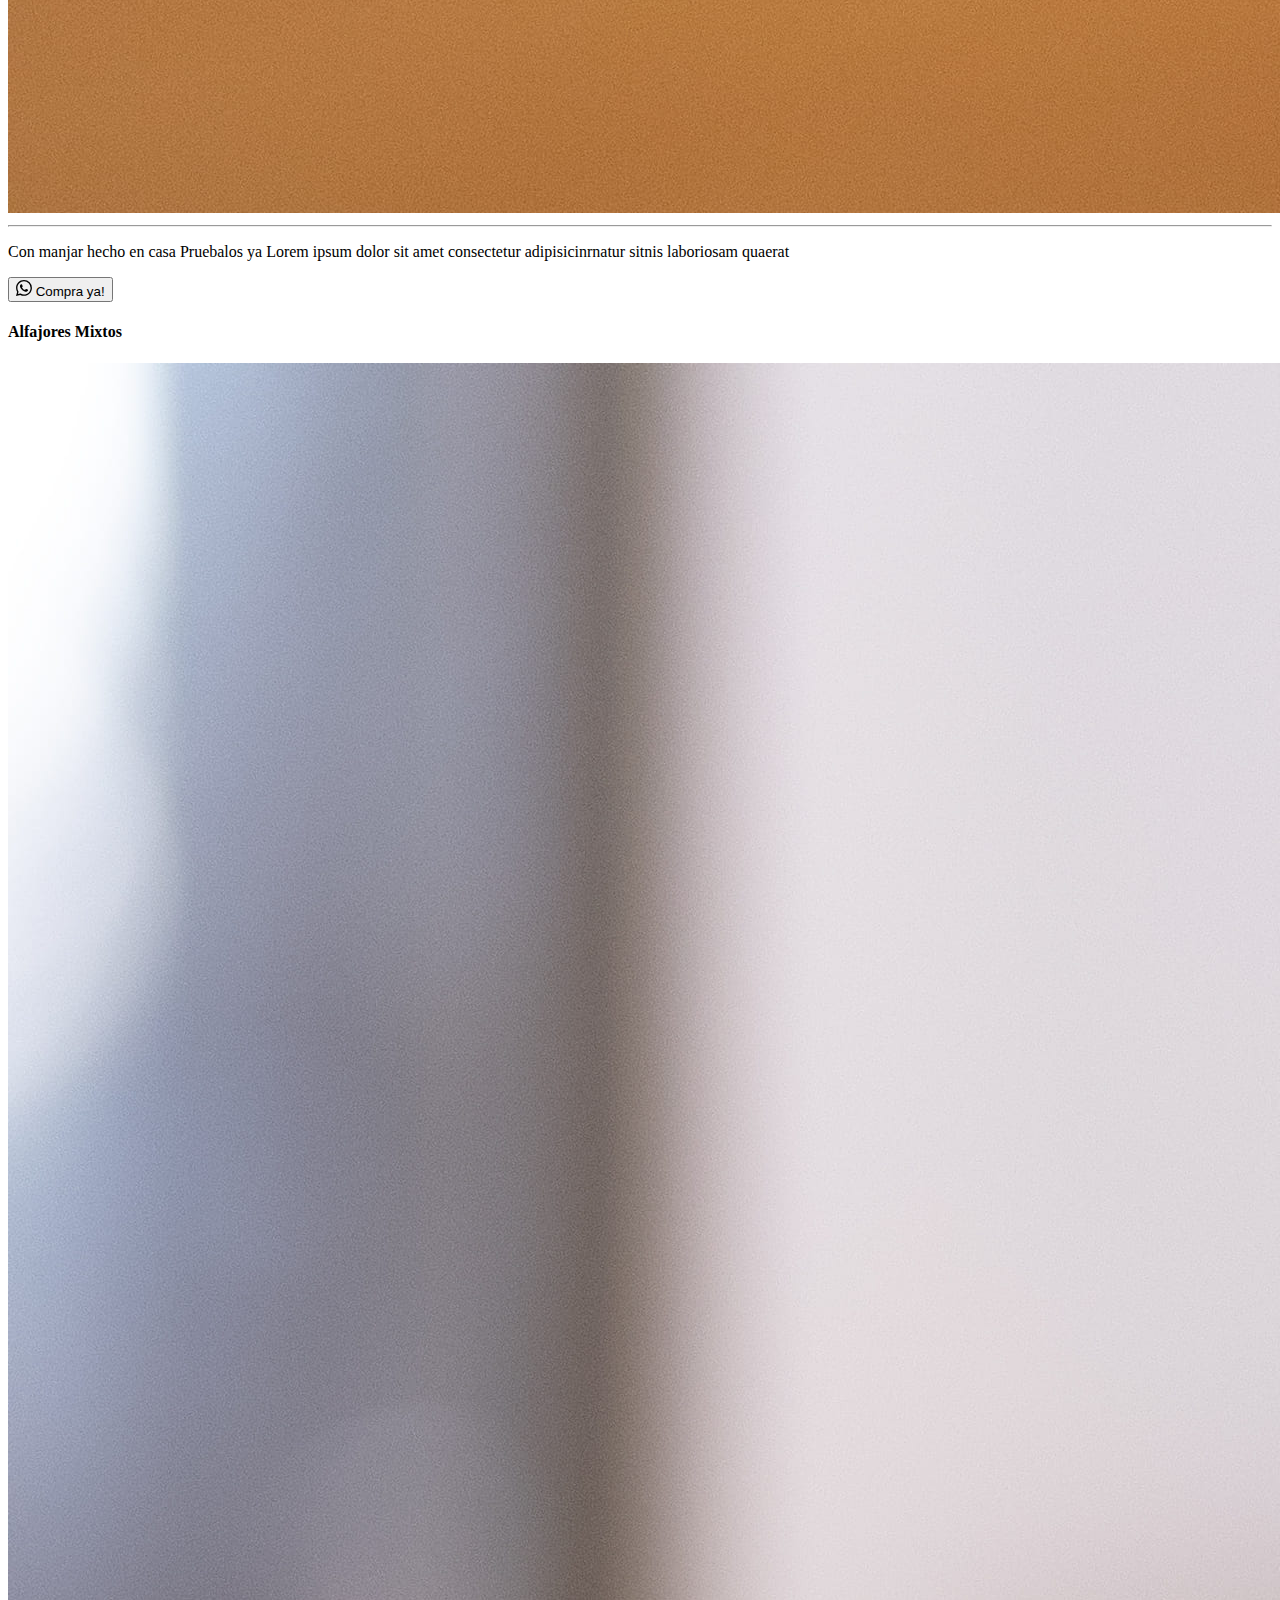
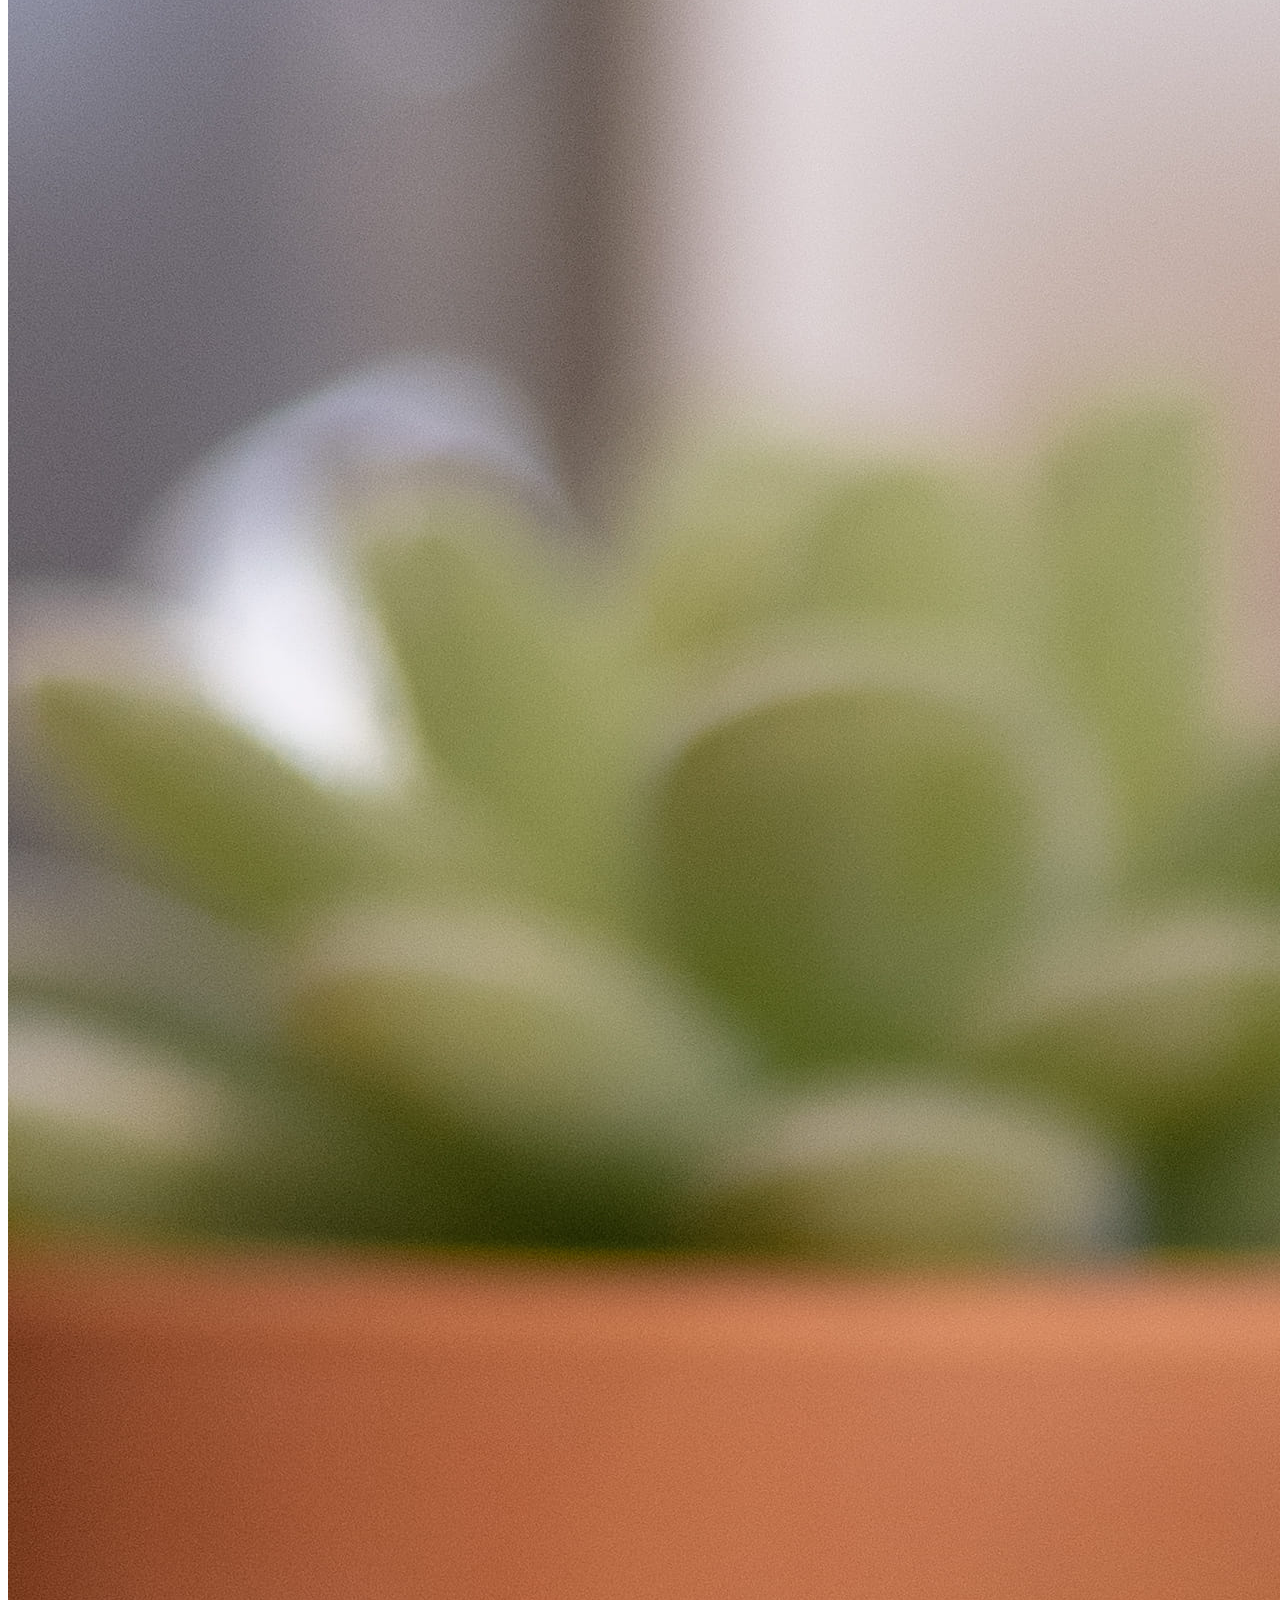
==== commit f673a9d3: "Index Finalizado - Responsive" ====
--- a/index.html
+++ b/index.html
@@ -4,98 +4,134 @@
     <!-- Required meta tags -->
     <meta charset="utf-8">
     <meta name="viewport" content="width=device-width, initial-scale=1">
-    
     <link rel="shortcut icon" href="./assets/resources/logo_amaasa2.png">
     <!-- Bootstrap CSS -->
     <link href="https://cdn.jsdelivr.net/npm/bootstrap@5.1.3/dist/css/bootstrap.min.css" rel="stylesheet" integrity="sha384-1BmE4kWBq78iYhFldvKuhfTAU6auU8tT94WrHftjDbrCEXSU1oBoqyl2QvZ6jIW3" crossorigin="anonymous">
-    
+    <link rel="stylesheet" href="https://cdn.jsdelivr.net/npm/bootstrap-icons@1.3.0/font/bootstrap-icons.css">
     <link rel="stylesheet" href="./css/styles.css">
     <title>Amassa2.pe - Home</title>
-
 </head>
 <body>
     <header class="header">
-        <nav class="navbar navbar-expand-lg navbar-light "> <!--Inicio de NavBar-->
+        <nav class="navbar navbar-expand-lg navbar-light ">
+            <!--Inicio de NavBar-->
             <div class="container-fluid">
                 <div class="contenedor__logo">
                     <a href="#" class="header__link">
-                        <img src="./assets/resources/logo_amaasa2.png" alt="amassa.2pe"  class="header__img">
+                        <img src="./assets/resources/logo_amaasa2.png" alt="amassa.2pe" class="header__img">
                     </a>
-        
-                </div>
-                <button class="navbar-toggler" type="button" data-bs-toggle="collapse" data-bs-target="#navbarNavAltMarkup"
-                    aria-controls="navbarNavAltMarkup" aria-expanded="false" aria-label="Toggle navigation">
+
+                </div>
+                <button class="navbar-toggler" type="button" data-bs-toggle="collapse"
+                    data-bs-target="#navbarNavAltMarkup" aria-controls="navbarNavAltMarkup" aria-expanded="false"
+                    aria-label="Toggle navigation">
                     <span class="navbar-toggler-icon"></span>
                 </button>
                 <div class="collapse navbar-collapse justify-content-end" id="navbarNavAltMarkup">
                     <div class="navbar-nav">
                         <a class="nav-link tracking-in-expand" href="#">Inicio</a>
-                        <a class="nav-link tracking-in-expand" href="#">Productos</a>
-                        <a class="nav-link tracking-in-expand" href="#">Blog</a>
-                        <a class="nav-link tracking-in-expand" href="#">Acerca De</a>
-                        <a class="nav-link tracking-in-expand" href="#">Contacto</a>
-                    </div>
-                </div>
-            </div>
-        </nav>   <!--Fin de NavBar-->
+                        <a class="nav-link tracking-in-expand" href="assets/pages/products.html">Productos</a>
+                        <a class="nav-link tracking-in-expand" href="assets/pages/blog.html">Blog</a>
+                        <a class="nav-link tracking-in-expand" href="assets/pages/about.html">Acerca De</a>
+                        <a class="nav-link tracking-in-expand" href="assets/pages/contact.html">Contacto</a>
+                    </div>
+                </div>
+            </div>
+        </nav>
+        <!--Fin de NavBar-->
     </header>
     <main>
-        <section class="hero"> <!--Inicio de Seccion "Hero"-->
+        <section class="hero">
+            <!--Inicio de Seccion "Hero"-->
             <div class="hero__contenedor">
                 <h4 class="hero__titulo ">!LOS MEJORES ALFAJORES DE MAINCENA Y MANJAR ESTAN AQUI¡</h4>
+                
                 <button type="button" class="btn btn-secondary">
-                    <svg xmlns="http://www.w3.org/2000/svg" width="16" height="16" fill="currentColor" class="bi bi-bag" viewBox="0 0 16 16">
-                        <path d="M8 1a2.5 2.5 0 0 1 2.5 2.5V4h-5v-.5A2.5 2.5 0 0 1 8 1zm3.5 3v-.5a3.5 3.5 0 1 0-7 0V4H1v10a2 2 0 0 0 2 2h10a2 2 0 0 0 2-2V4h-3.5zM2 5h12v9a1 1 0 0 1-1 1H3a1 1 0 0 1-1-1V5z"/>
+                    <svg xmlns="http://www.w3.org/2000/svg" width="16" height="16" fill="currentColor" class="bi bi-bag"
+                        viewBox="0 0 16 16">
+                        <path
+                            d="M8 1a2.5 2.5 0 0 1 2.5 2.5V4h-5v-.5A2.5 2.5 0 0 1 8 1zm3.5 3v-.5a3.5 3.5 0 1 0-7 0V4H1v10a2 2 0 0 0 2 2h10a2 2 0 0 0 2-2V4h-3.5zM2 5h12v9a1 1 0 0 1-1 1H3a1 1 0 0 1-1-1V5z" />
                     </svg>
                     Compra Aqui
                 </button>
             </div>
-        </section> <!--Fin de Seccion "Hero"--> 
+        </section>
+        <!--Fin de Seccion "Hero"-->
         <hr>
-        <section class="carta"> <!--Inicio de Seccion "Album"-->
-            <h3 class="titulo__album">Nuestros Productos</h3>
-            <br>
-            <div class="carta__contenedor">
-                <div class="carta__item">
-                    <img class="carta_img img-fluid" src="assets/resources/foto_1.jpg" alt="foto_alfajor_1" >
-                    <hr>
-                    <h3 class="item__titulo">Alfajor 1</h3>
-                    <p class="item__parrafo">Con manjar hecho en casa Pruebalos Lorem ipsum dolor sit amet consectetur adipisicinrnatur sitnis laboriosam quaerat</p>
-                    <button class="btn btn-secondary">
-                        <svg xmlns="http://www.w3.org/2000/svg" width="16" height="16" fill="currentColor" class="bi bi-whatsapp" viewBox="0 0 16 16">
-                            <path d="M13.601 2.326A7.854 7.854 0 0 0 7.994 0C3.627 0 .068 3.558.064 7.926c0 1.399.366 2.76 1.057 3.965L0 16l4.204-1.102a7.933 7.933 0 0 0 3.79.965h.004c4.368 0 7.926-3.558 7.93-7.93A7.898 7.898 0 0 0 13.6 2.326zM7.994 14.521a6.573 6.573 0 0 1-3.356-.92l-.24-.144-2.494.654.666-2.433-.156-.251a6.56 6.56 0 0 1-1.007-3.505c0-3.626 2.957-6.584 6.591-6.584a6.56 6.56 0 0 1 4.66 1.931 6.557 6.557 0 0 1 1.928 4.66c-.004 3.639-2.961 6.592-6.592 6.592zm3.615-4.934c-.197-.099-1.17-.578-1.353-.646-.182-.065-.315-.099-.445.099-.133.197-.513.646-.627.775-.114.133-.232.148-.43.05-.197-.1-.836-.308-1.592-.985-.59-.525-.985-1.175-1.103-1.372-.114-.198-.011-.304.088-.403.087-.088.197-.232.296-.346.1-.114.133-.198.198-.33.065-.134.034-.248-.015-.347-.05-.099-.445-1.076-.612-1.47-.16-.389-.323-.335-.445-.34-.114-.007-.247-.007-.38-.007a.729.729 0 0 0-.529.247c-.182.198-.691.677-.691 1.654 0 .977.71 1.916.81 2.049.098.133 1.394 2.132 3.383 2.992.47.205.84.326 1.129.418.475.152.904.129 1.246.08.38-.058 1.171-.48 1.338-.943.164-.464.164-.86.114-.943-.049-.084-.182-.133-.38-.232z"/>
+        <section>
+            <!--Inicio de Seccion "Album"-->
+            <div class="pricing-header p-3 pb-md-4 mx-auto text-center">
+                <h1 class="display-4 fw-normal">Fotos - Alfajores</h1>
+                <p class="fs-5 text-muted">👩🏻‍🍳Nuestros Alfajores☕</p>
+            </div>
+            <div class="container">
+                <div class="row row-cols-1 row-cols-md-3 mb-3 text-center">
+                    <div class="col">
+                        <div class="card mb-4 rounded-3 shadow-sm">
+                            <div class="card-header py-3">
+                                <h4 class="my-0 fw-normal">Alfajores Tradicionales</h4>
+                            </div>
+                            <div class="card-body">
+                                <img class="img-fluid img-thumbnail" src="../../assets/resources/foto_1.jpg" alt="foto_alfajor_1">
+                                <hr>
+                                <p>Con manjar hecho en casa Pruebalos Lorem ipsum dolor sit amet consectetur
+                                    adipisicinrnatur sitnis laboriosam quaerat</p>
+                                    <button type="button" class="w-100 btn btn-lg btn-outline-dark">
+                                        <svg xmlns="http://www.w3.org/2000/svg" width="16" height="16" fill="currentColor"
+                                        class="bi bi-whatsapp" viewBox="0 0 16 16">
+                                        <path
+                                    d="M13.601 2.326A7.854 7.854 0 0 0 7.994 0C3.627 0 .068 3.558.064 7.926c0 1.399.366 2.76 1.057 3.965L0 16l4.204-1.102a7.933 7.933 0 0 0 3.79.965h.004c4.368 0 7.926-3.558 7.93-7.93A7.898 7.898 0 0 0 13.6 2.326zM7.994 14.521a6.573 6.573 0 0 1-3.356-.92l-.24-.144-2.494.654.666-2.433-.156-.251a6.56 6.56 0 0 1-1.007-3.505c0-3.626 2.957-6.584 6.591-6.584a6.56 6.56 0 0 1 4.66 1.931 6.557 6.557 0 0 1 1.928 4.66c-.004 3.639-2.961 6.592-6.592 6.592zm3.615-4.934c-.197-.099-1.17-.578-1.353-.646-.182-.065-.315-.099-.445.099-.133.197-.513.646-.627.775-.114.133-.232.148-.43.05-.197-.1-.836-.308-1.592-.985-.59-.525-.985-1.175-1.103-1.372-.114-.198-.011-.304.088-.403.087-.088.197-.232.296-.346.1-.114.133-.198.198-.33.065-.134.034-.248-.015-.347-.05-.099-.445-1.076-.612-1.47-.16-.389-.323-.335-.445-.34-.114-.007-.247-.007-.38-.007a.729.729 0 0 0-.529.247c-.182.198-.691.677-.691 1.654 0 .977.71 1.916.81 2.049.098.133 1.394 2.132 3.383 2.992.47.205.84.326 1.129.418.475.152.904.129 1.246.08.38-.058 1.171-.48 1.338-.943.164-.464.164-.86.114-.943-.049-.084-.182-.133-.38-.232z" />
+                                    </svg>
+                                    Compra ya!</button>
+                            </div>
+                        </div>
+                    </div>
+                    <div class="col">
+                        <div class="card mb-4 rounded-3 shadow-sm">
+                            <div class="card-header py-3">
+                                <h4 class="my-0 fw-normal">Alfajores de Cacao</h4>
+                            </div>
+                            <div class="card-body">
+                                <img class="img-thumbnail img-fluid" src="../../assets/resources/foto_2.jpg" alt="foto_alfajor_1">
+                    <hr>         
+                    <p>Con manjar hecho en casa Pruebalos ya Lorem ipsum dolor sit amet
+                        consectetur adipisicinrnatur sitnis laboriosam quaerat</p>
+                        <button type="button" class="w-100 btn btn-lg btn-outline-dark">
+                            <svg xmlns="http://www.w3.org/2000/svg" width="16" height="16" fill="currentColor"
+                            class="bi bi-whatsapp" viewBox="0 0 16 16">
+                            <path
+                        d="M13.601 2.326A7.854 7.854 0 0 0 7.994 0C3.627 0 .068 3.558.064 7.926c0 1.399.366 2.76 1.057 3.965L0 16l4.204-1.102a7.933 7.933 0 0 0 3.79.965h.004c4.368 0 7.926-3.558 7.93-7.93A7.898 7.898 0 0 0 13.6 2.326zM7.994 14.521a6.573 6.573 0 0 1-3.356-.92l-.24-.144-2.494.654.666-2.433-.156-.251a6.56 6.56 0 0 1-1.007-3.505c0-3.626 2.957-6.584 6.591-6.584a6.56 6.56 0 0 1 4.66 1.931 6.557 6.557 0 0 1 1.928 4.66c-.004 3.639-2.961 6.592-6.592 6.592zm3.615-4.934c-.197-.099-1.17-.578-1.353-.646-.182-.065-.315-.099-.445.099-.133.197-.513.646-.627.775-.114.133-.232.148-.43.05-.197-.1-.836-.308-1.592-.985-.59-.525-.985-1.175-1.103-1.372-.114-.198-.011-.304.088-.403.087-.088.197-.232.296-.346.1-.114.133-.198.198-.33.065-.134.034-.248-.015-.347-.05-.099-.445-1.076-.612-1.47-.16-.389-.323-.335-.445-.34-.114-.007-.247-.007-.38-.007a.729.729 0 0 0-.529.247c-.182.198-.691.677-.691 1.654 0 .977.71 1.916.81 2.049.098.133 1.394 2.132 3.383 2.992.47.205.84.326 1.129.418.475.152.904.129 1.246.08.38-.058 1.171-.48 1.338-.943.164-.464.164-.86.114-.943-.049-.084-.182-.133-.38-.232z" />
                         </svg>
-                        Pide Aqui
-                    </button>
-                </div>
-                <div class="carta__item">
-                    <img class="carta_img img-fluid" src="assets/resources/foto_2.jpg" alt="foto_alfajor_1" >
-                    <hr>
-                    <h3 class="item__titulo">Alfajor 2</h3>
-                    <p class="item__parrafo">Con manjar hecho en casa Pruebalos ya Lorem ipsum dolor sit amet consectetur adipisicinrnatur sitnis laboriosam quaerat</p>
-                    <button class="btn btn-secondary">
-                        <svg xmlns="http://www.w3.org/2000/svg" width="16" height="16" fill="currentColor" class="bi bi-whatsapp" viewBox="0 0 16 16">
-                            <path d="M13.601 2.326A7.854 7.854 0 0 0 7.994 0C3.627 0 .068 3.558.064 7.926c0 1.399.366 2.76 1.057 3.965L0 16l4.204-1.102a7.933 7.933 0 0 0 3.79.965h.004c4.368 0 7.926-3.558 7.93-7.93A7.898 7.898 0 0 0 13.6 2.326zM7.994 14.521a6.573 6.573 0 0 1-3.356-.92l-.24-.144-2.494.654.666-2.433-.156-.251a6.56 6.56 0 0 1-1.007-3.505c0-3.626 2.957-6.584 6.591-6.584a6.56 6.56 0 0 1 4.66 1.931 6.557 6.557 0 0 1 1.928 4.66c-.004 3.639-2.961 6.592-6.592 6.592zm3.615-4.934c-.197-.099-1.17-.578-1.353-.646-.182-.065-.315-.099-.445.099-.133.197-.513.646-.627.775-.114.133-.232.148-.43.05-.197-.1-.836-.308-1.592-.985-.59-.525-.985-1.175-1.103-1.372-.114-.198-.011-.304.088-.403.087-.088.197-.232.296-.346.1-.114.133-.198.198-.33.065-.134.034-.248-.015-.347-.05-.099-.445-1.076-.612-1.47-.16-.389-.323-.335-.445-.34-.114-.007-.247-.007-.38-.007a.729.729 0 0 0-.529.247c-.182.198-.691.677-.691 1.654 0 .977.71 1.916.81 2.049.098.133 1.394 2.132 3.383 2.992.47.205.84.326 1.129.418.475.152.904.129 1.246.08.38-.058 1.171-.48 1.338-.943.164-.464.164-.86.114-.943-.049-.084-.182-.133-.38-.232z"/>
-                        </svg>
-                        Pide Aqui
-                    </button>
-                </div>
-                <div class="carta__item">
-                    <img class="carta_img img-fluid" src="assets/resources/foto_3.jpg" alt="foto_alfajor_1" >
-                    <hr>
-                    <h3 class="item__titulo">Alfajor 3</h3>
-                    <p class="item__parrafo">Con manjar hecho en casa Pruebalos ya Lorem ipsum dolor sit amet consectetur adipisicinrnatur sitnis laboriosam quaerat</p>
-                    <button class="btn btn-secondary">
-                        <svg xmlns="http://www.w3.org/2000/svg" width="16" height="16" fill="currentColor" class="bi bi-whatsapp" viewBox="0 0 16 16">
-                            <path d="M13.601 2.326A7.854 7.854 0 0 0 7.994 0C3.627 0 .068 3.558.064 7.926c0 1.399.366 2.76 1.057 3.965L0 16l4.204-1.102a7.933 7.933 0 0 0 3.79.965h.004c4.368 0 7.926-3.558 7.93-7.93A7.898 7.898 0 0 0 13.6 2.326zM7.994 14.521a6.573 6.573 0 0 1-3.356-.92l-.24-.144-2.494.654.666-2.433-.156-.251a6.56 6.56 0 0 1-1.007-3.505c0-3.626 2.957-6.584 6.591-6.584a6.56 6.56 0 0 1 4.66 1.931 6.557 6.557 0 0 1 1.928 4.66c-.004 3.639-2.961 6.592-6.592 6.592zm3.615-4.934c-.197-.099-1.17-.578-1.353-.646-.182-.065-.315-.099-.445.099-.133.197-.513.646-.627.775-.114.133-.232.148-.43.05-.197-.1-.836-.308-1.592-.985-.59-.525-.985-1.175-1.103-1.372-.114-.198-.011-.304.088-.403.087-.088.197-.232.296-.346.1-.114.133-.198.198-.33.065-.134.034-.248-.015-.347-.05-.099-.445-1.076-.612-1.47-.16-.389-.323-.335-.445-.34-.114-.007-.247-.007-.38-.007a.729.729 0 0 0-.529.247c-.182.198-.691.677-.691 1.654 0 .977.71 1.916.81 2.049.098.133 1.394 2.132 3.383 2.992.47.205.84.326 1.129.418.475.152.904.129 1.246.08.38-.058 1.171-.48 1.338-.943.164-.464.164-.86.114-.943-.049-.084-.182-.133-.38-.232z"/>
-                        </svg>
-                        Pide Aqui
-                    </button>
-                </div> 
-            </div>
-        </section><!--Fin de Seccion "Album"-->
+                        Compra ya!</button>
+                            </div>
+                        </div>
+                    </div>
+                    <div class="col">
+                        <div class="card mb-4 rounded-3 shadow-sm ">
+                            <div class="card-header py-3">
+                                <h4 class="my-0 fw-normal">Alfajores Mixtos</h4>
+                            </div>
+                            <div class="card-body">
+                                <img class="img-thumbnail img-fluid" src="../../assets/resources/foto_3.jpg" alt="foto_alfajor_1">
+                                <hr>
+                                <p>Con manjar hecho en casa Pruebalos ya Lorem ipsum dolor sit amet
+                                    consectetur adipisicinrnatur sitnis laboriosam quaerat</p>
+                                <button type="button" class="w-100 btn btn-lg btn-outline-dark">
+                                    <svg xmlns="http://www.w3.org/2000/svg" width="16" height="16" fill="currentColor"
+                                    class="bi bi-whatsapp" viewBox="0 0 16 16">
+                                    <path
+                                d="M13.601 2.326A7.854 7.854 0 0 0 7.994 0C3.627 0 .068 3.558.064 7.926c0 1.399.366 2.76 1.057 3.965L0 16l4.204-1.102a7.933 7.933 0 0 0 3.79.965h.004c4.368 0 7.926-3.558 7.93-7.93A7.898 7.898 0 0 0 13.6 2.326zM7.994 14.521a6.573 6.573 0 0 1-3.356-.92l-.24-.144-2.494.654.666-2.433-.156-.251a6.56 6.56 0 0 1-1.007-3.505c0-3.626 2.957-6.584 6.591-6.584a6.56 6.56 0 0 1 4.66 1.931 6.557 6.557 0 0 1 1.928 4.66c-.004 3.639-2.961 6.592-6.592 6.592zm3.615-4.934c-.197-.099-1.17-.578-1.353-.646-.182-.065-.315-.099-.445.099-.133.197-.513.646-.627.775-.114.133-.232.148-.43.05-.197-.1-.836-.308-1.592-.985-.59-.525-.985-1.175-1.103-1.372-.114-.198-.011-.304.088-.403.087-.088.197-.232.296-.346.1-.114.133-.198.198-.33.065-.134.034-.248-.015-.347-.05-.099-.445-1.076-.612-1.47-.16-.389-.323-.335-.445-.34-.114-.007-.247-.007-.38-.007a.729.729 0 0 0-.529.247c-.182.198-.691.677-.691 1.654 0 .977.71 1.916.81 2.049.098.133 1.394 2.132 3.383 2.992.47.205.84.326 1.129.418.475.152.904.129 1.246.08.38-.058 1.171-.48 1.338-.943.164-.464.164-.86.114-.943-.049-.084-.182-.133-.38-.232z" />
+                                </svg>
+                                Compra ya!</button>
+                            </div>
+                        </div>
+                    </div>
+                </div>
+            </div>
+        </section>
         <hr>
-        <section><!--Inicio de Seccion "Precios"-->
+        <section>
+            <!--Inicio de Seccion "Precios"-->
             <div class="pricing-header p-3 pb-md-4 mx-auto text-center">
                 <h1 class="display-4 fw-normal">Nuestros Precios</h1>
                 <p class="fs-5 text-muted">👩🏻‍🍳"Disfrutar de un alfajor, es amor a primera mordida".👩🏻☕</p>
@@ -105,60 +141,102 @@
                     <div class="col">
                         <div class="card mb-4 rounded-3 shadow-sm">
                             <div class="card-header py-3">
-                                <h4 class="my-0 fw-normal">Free</h4>
-                            </div>
-                            <div class="card-body">
-                                <h1 class="card-title pricing-card-title">$0<small class="text-muted fw-light">/mo</small></h1>
+                                <h4 class="my-0 fw-normal">1 Docena</h4>
+                            </div>
+                            <div class="card-body">
+                                <h1 class="card-title pricing-card-title">S/15<small
+                                        class="text-muted fw-light">/mo</small></h1>
                                 <ul class="list-unstyled mt-3 mb-4">
-                                    <li>10 users included</li>
-                                    <li>2 GB of storage</li>
-                                    <li>Email support</li>
-                                    <li>Help center access</li>
+                                    <li>12 Alfajores de Maicena</li>
+                                    <li>Dulce de Leche</li>
+                                    <li>Azucar Glass</li>
+                                    <li>Delivery Gratis*</li>
                                 </ul>
-                                <button type="button" class="w-100 btn btn-lg btn-outline-primary">Sign up for free</button>
-                            </div>
-                        </div>
-                    </div>
-                    <div class="col">
-                        <div class="card mb-4 rounded-3 shadow-sm">
-                            <div class="card-header py-3">
-                                <h4 class="my-0 fw-normal">Pro</h4>
-                            </div>
-                            <div class="card-body">
-                                <h1 class="card-title pricing-card-title">$15<small class="text-muted fw-light">/mo</small></h1>
+                                <button type="button" class="w-100 btn btn-lg btn-outline-dark">Compra ya!</button>
+                            </div>
+                        </div>
+                    </div>
+                    <div class="col">
+                        <div class="card mb-4 rounded-3 shadow-sm">
+                            <div class="card-header py-3">
+                                <h4 class="my-0 fw-normal">2 Docenas</h4>
+                            </div>
+                            <div class="card-body">
+                                <h1 class="card-title pricing-card-title">S/30<small
+                                        class="text-muted fw-light">/mo</small></h1>
                                 <ul class="list-unstyled mt-3 mb-4">
-                                    <li>20 users included</li>
-                                    <li>10 GB of storage</li>
-                                    <li>Priority email support</li>
-                                    <li>Help center access</li>
+                                    <li>24 Alfajores de Maicena</li>
+                                    <li>Dulce de Leche</li>
+                                    <li>Azucar Glass</li>
+                                    <li>Delivery Gratis*</li>
                                 </ul>
-                                <button type="button" class="w-100 btn btn-lg btn-primary">Get started</button>
-                            </div>
-                        </div>
-                    </div>
-                    <div class="col">
-                        <div class="card mb-4 rounded-3 shadow-sm border-primary">
-                            <div class="card-header py-3 text-white bg-primary border-primary">
-                                <h4 class="my-0 fw-normal">Enterprise</h4>
-                            </div>
-                            <div class="card-body">
-                                <h1 class="card-title pricing-card-title">$29<small class="text-muted fw-light">/mo</small></h1>
+                                <button type="button" class="w-100 btn btn-lg btn-outline-dark">Compra ya!</button>
+                            </div>
+                        </div>
+                    </div>
+                    <div class="col">
+                        <div class="card mb-4 rounded-3 shadow-sm ">
+                            <div class="card-header py-3">
+                                <h4 class="my-0 fw-normal">3 Docenas</h4>
+                            </div>
+                            <div class="card-body">
+                                <h1 class="card-title pricing-card-title">S/45<small
+                                        class="text-muted fw-light">/mo</small></h1>
                                 <ul class="list-unstyled mt-3 mb-4">
-                                    <li>30 users included</li>
-                                    <li>15 GB of storage</li>
-                                    <li>Phone and email support</li>
-                                    <li>Help center access</li>
+                                    <li>36 Alfajores de Maicena</li>
+                                    <li>Dulce de Leche</li>
+                                    <li>Azucar Glass</li>
+                                    <li>Delivery Gratis*</li>
                                 </ul>
-                                <button type="button" class="w-100 btn btn-lg btn-primary">Contact us</button>
-                            </div>
-                        </div>
-                    </div>
-                </div>
-            </div>
-            
-        </section><!--Fin de Seccion "Precios"-->
+                                <button type="button" class="w-100 btn btn-lg btn-outline-dark">Compra ya!</button>
+                            </div>
+                        </div>
+                    </div>
+                </div>
+            </div>
+        </section>
+        <!--Fin de Seccion "Precios"-->
         <hr>
     </main>
+    <footer class="bg-light text-center text-white">
+        <!-- Grid container -->
+        <div class="container p-4 pb-0">
+            <!-- Section: Social media -->
+            <section class="mb-4">
+                <!-- Facebook -->
+                <a class="btn btn-primary btn-floating m-1" style="background-color: #3b5998;" href="#!"
+                    role="button"><i class="bi bi-facebook"></i></a>
+
+                <!-- Twitter -->
+                <a class="btn btn-primary btn-floating m-1" style="background-color: #55acee;" href="#!"
+                    role="button"><i class="bi bi-twitter"></i></a>
+
+                <!-- Google -->
+                <a class="btn btn-primary btn-floating m-1" style="background-color: #dd4b39;" href="#!"
+                    role="button"><i class="bi bi-google"></i></a>
+
+                <!-- Instagram -->
+                <a class="btn btn-primary btn-floating m-1" style="background-color: #ac2bac;" href="#!"
+                    role="button"><i class="bi bi-instagram"></i></a>
+
+                <!-- Linkedin -->
+                <a class="btn btn-primary btn-floating m-1" style="background-color: #0082ca;" href="#!"
+                    role="button"><i class="bi bi-linkedin"></i></a>
+                <!-- Github -->
+                <a class="btn btn-primary btn-floating m-1" style="background-color: #333333;" href="#!"
+                    role="button"><i class="bi bi-github"></i></a>
+            </section>
+            <!-- Section: Social media -->
+        </div>
+        <!-- Grid container -->
+
+        <!-- Copyright -->
+        <div class="text-center p-3" style="background-color: rgba(0, 0, 0, 0.6);">
+            © 2021 Copyright:
+            <a class="text-white" href="https://mdbootstrap.com/">Amassa2.pe/a>
+        </div>
+        <!-- Copyright -->
+    </footer>
     <script src="https://cdn.jsdelivr.net/npm/bootstrap@5.1.3/dist/js/bootstrap.bundle.min.js" integrity="sha384-ka7Sk0Gln4gmtz2MlQnikT1wXgYsOg+OMhuP+IlRH9sENBO0LRn5q+8nbTov4+1p" crossorigin="anonymous"></script>
 </body>
 </html>--- a/css/styles.css
+++ b/css/styles.css
@@ -21,6 +21,10 @@
 
 .navbar-light{
     background-color: #E4D6C5;
+}
+
+.nav-link{
+    margin-left: 1.2rem;
 }
 
 
@@ -76,7 +80,8 @@
 
 .hero__titulo{   
     color: chocolate ;
-    font-size: 2.5rem;  
+    font-size: 3.5rem;  
+    margin-bottom: 3rem;
 }
 
 .hero{
@@ -102,48 +107,7 @@
     }
 }
 
-/*Estilos - Album Section*/
-.titulo__album{
-    text-align: center;
-}
-
-.carta{
-    background-color: white;
-    padding: 10px 40px;
-}
-
-.carta__titulo{
-    text-align: center;
-    font-size: 35px;
-}
-
-.carta__contenedor{
-    display: flex;
-    gap: 65px;  
-}
-
-.carta__item{
-    display: flex;
-    flex-direction: column;
-}
-
-.carta_img{
-    width: 100%;
-    border-radius: 12px;
-    margin: auto;
-    object-fit: cover; 
-}
-
-.item__titulo{
-    text-align: center;
-    font-size: 25px;
-    
-}
-
-.item__parrafo{  
-    text-align: center;
-    font-size: 20px;
-}
 
 
-/*Estilos - Precios Section*/+
+
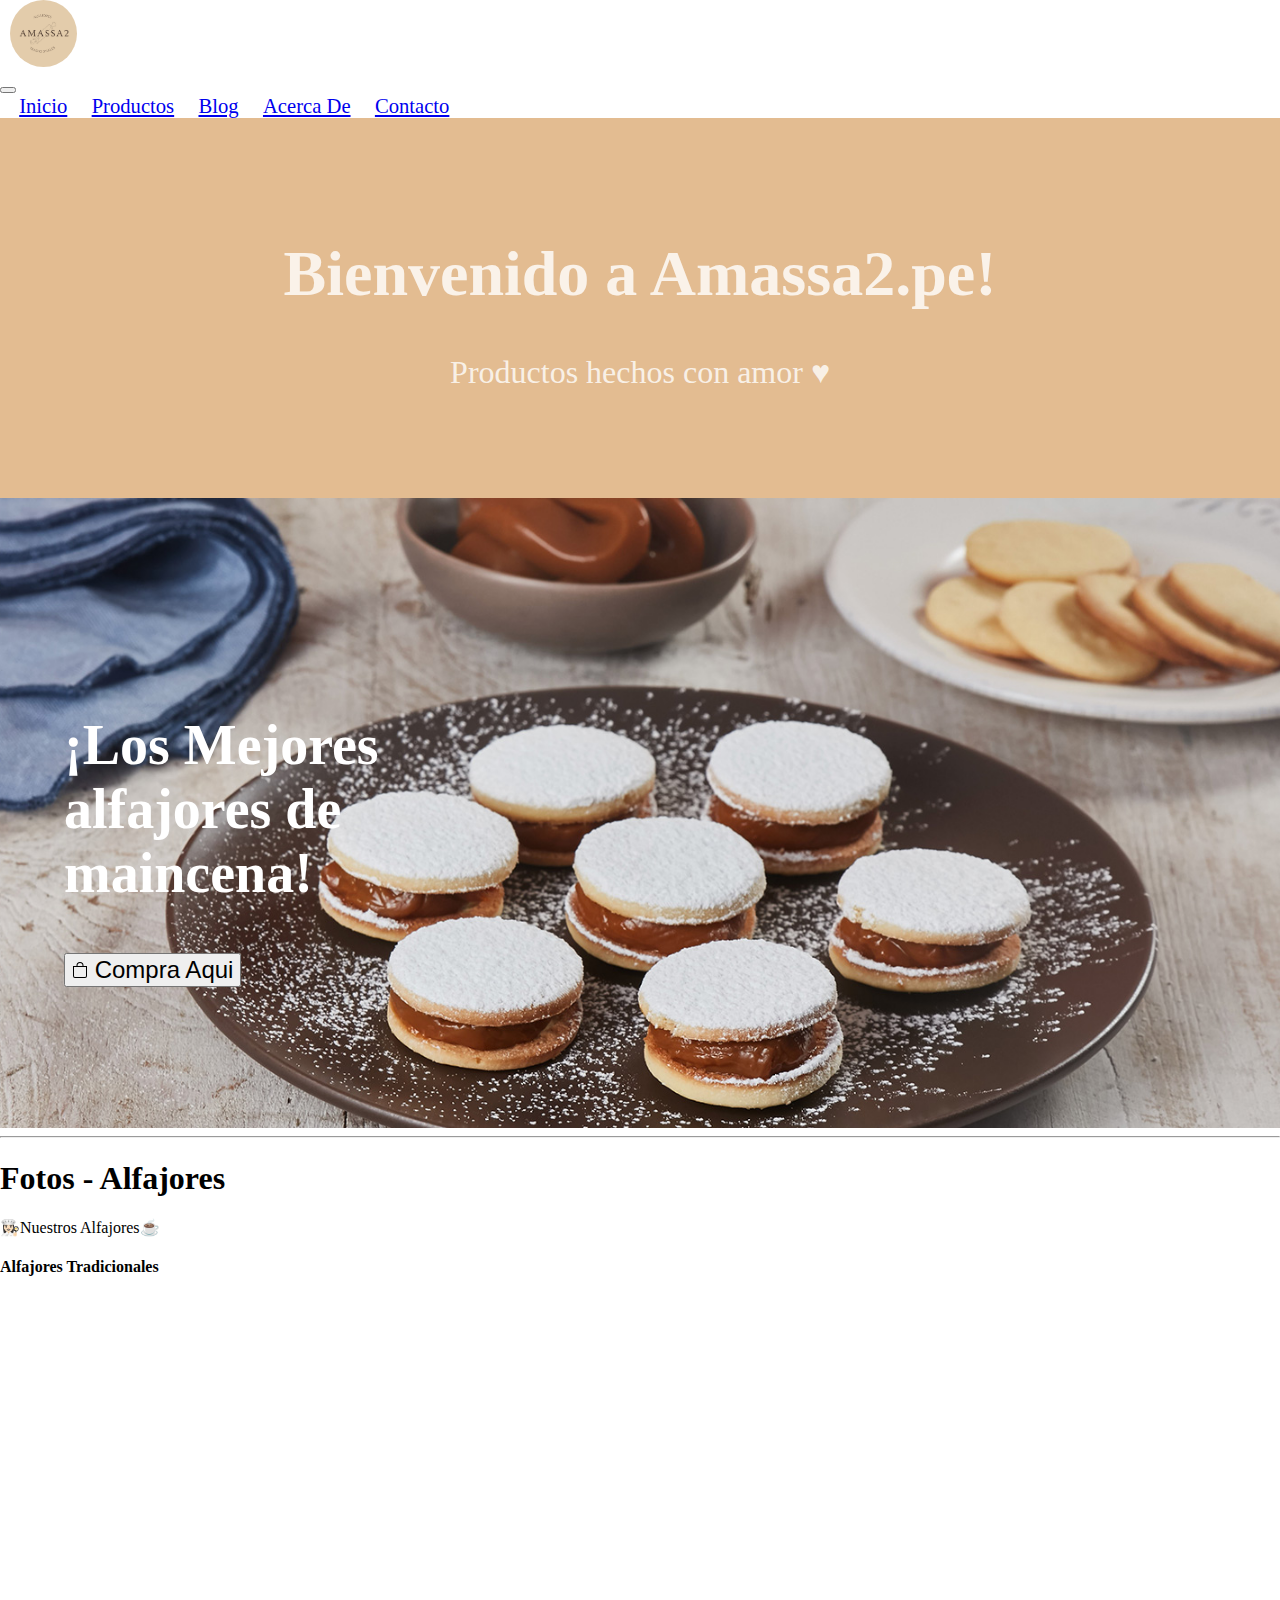
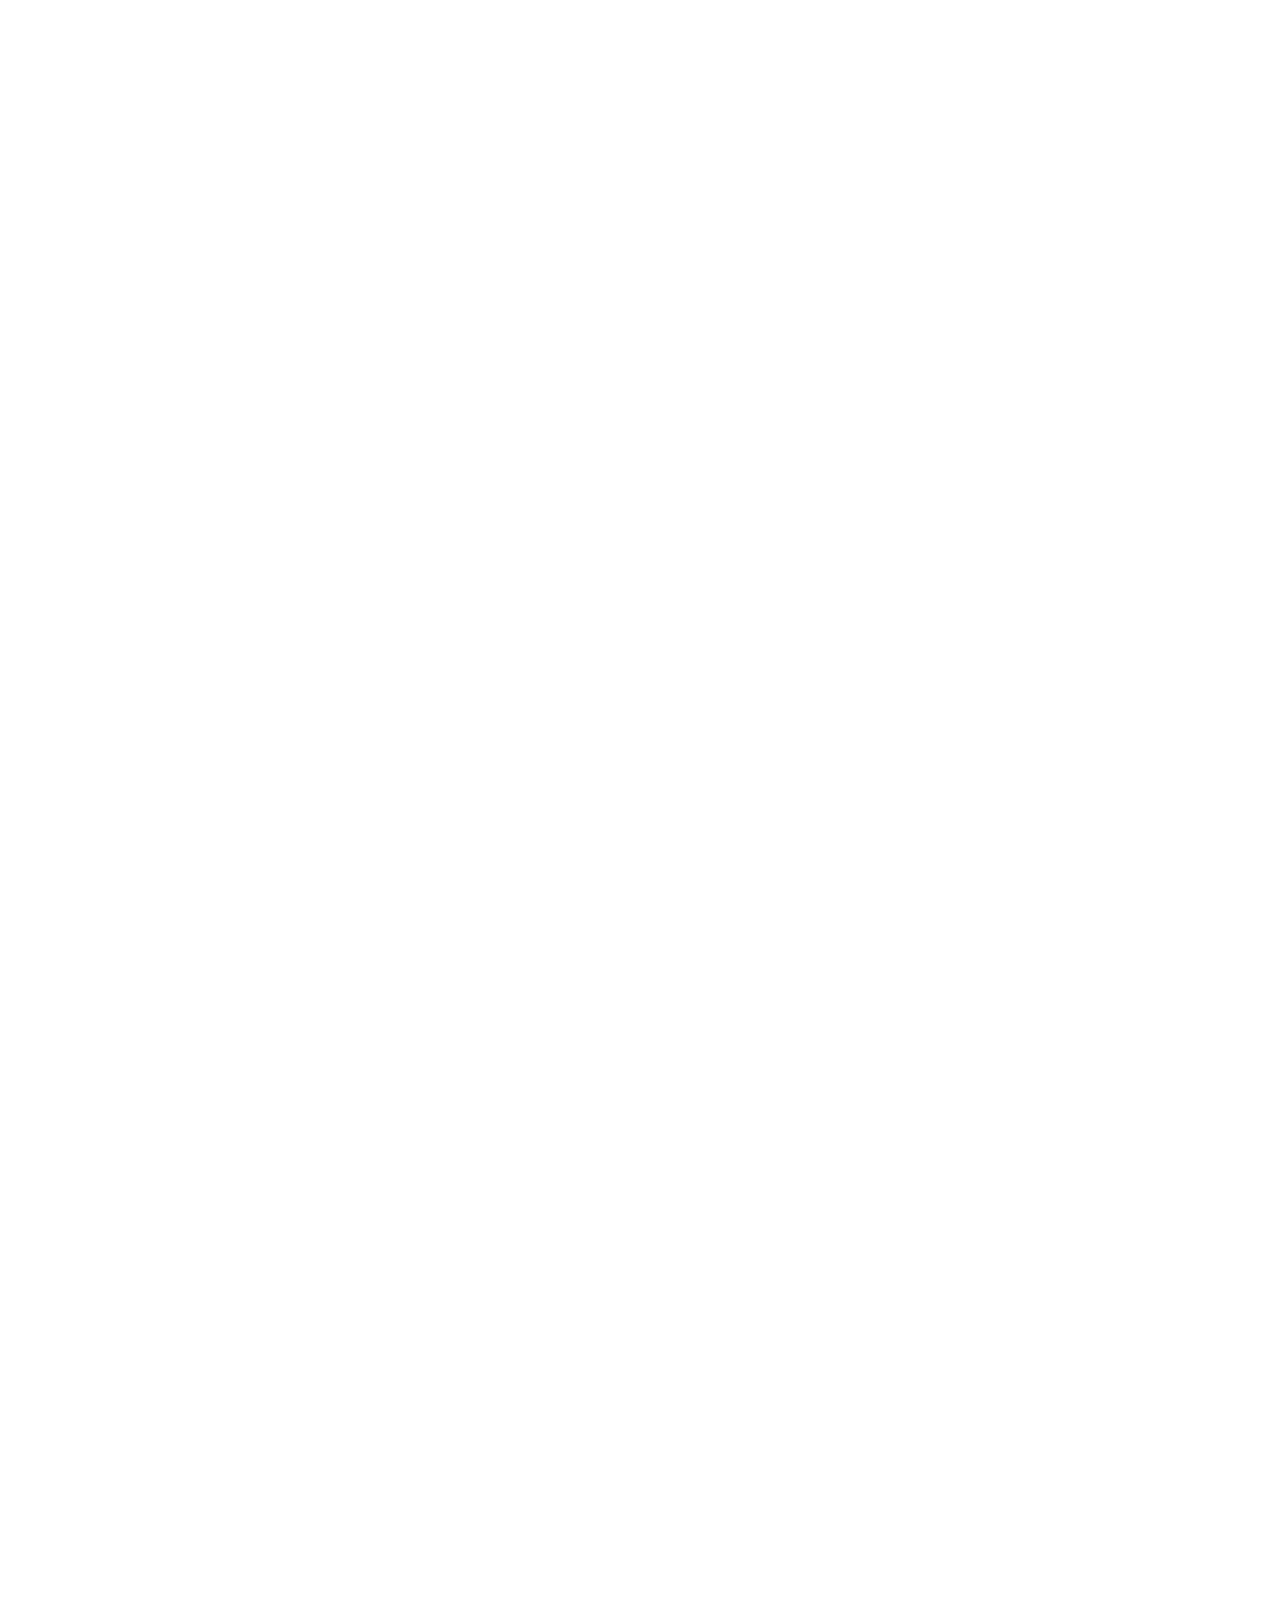
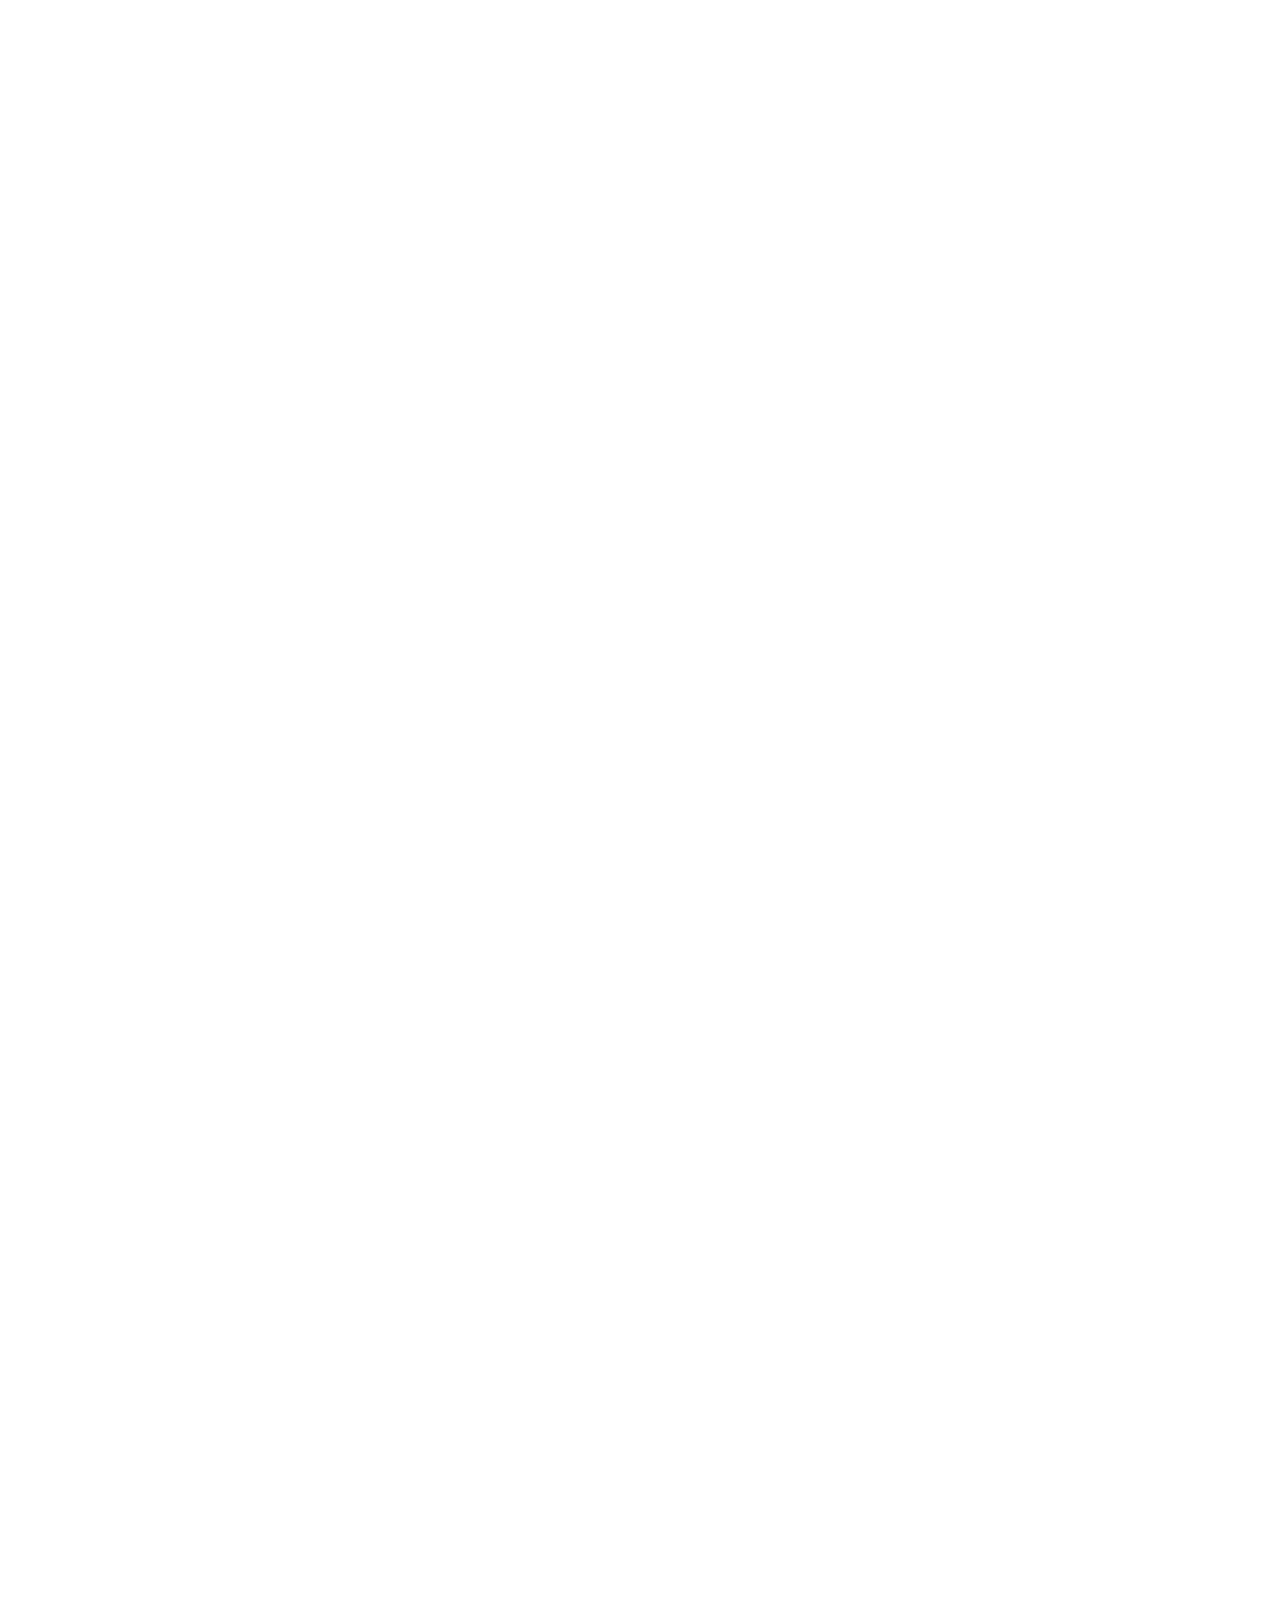
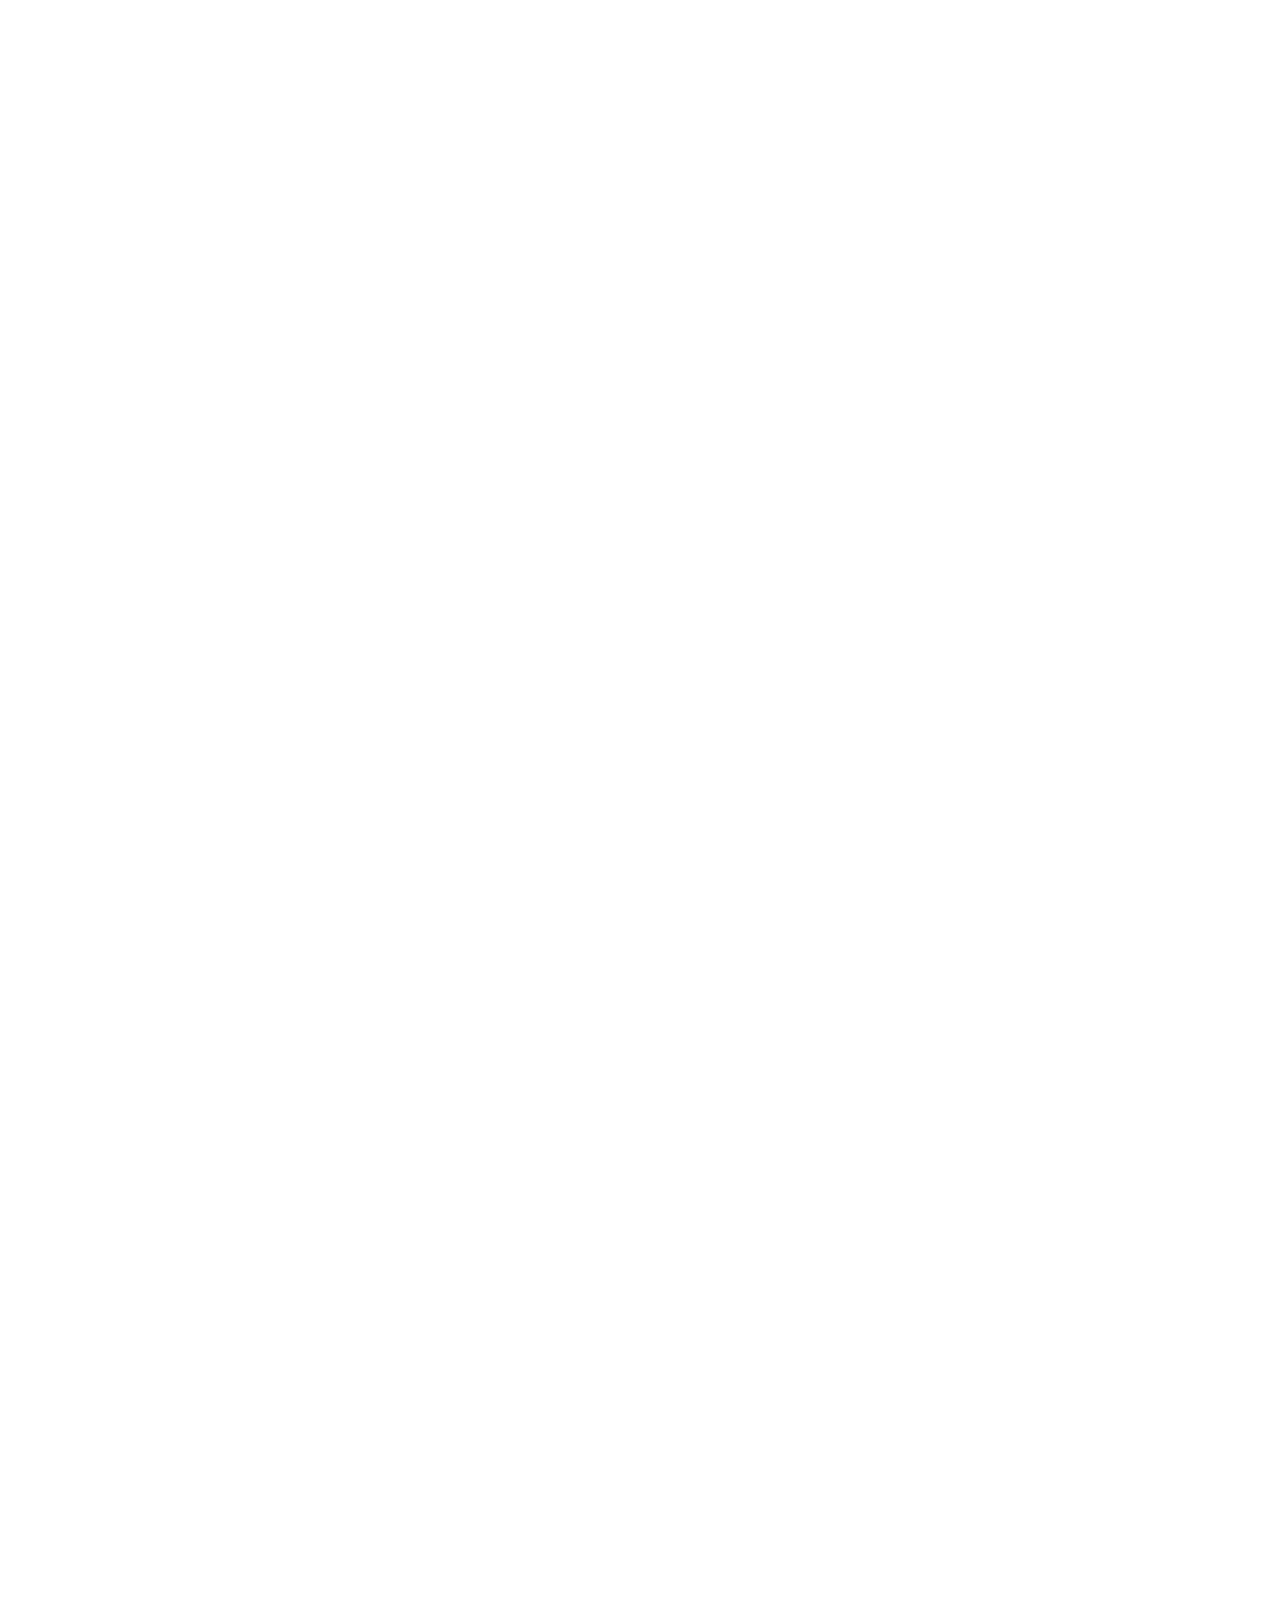
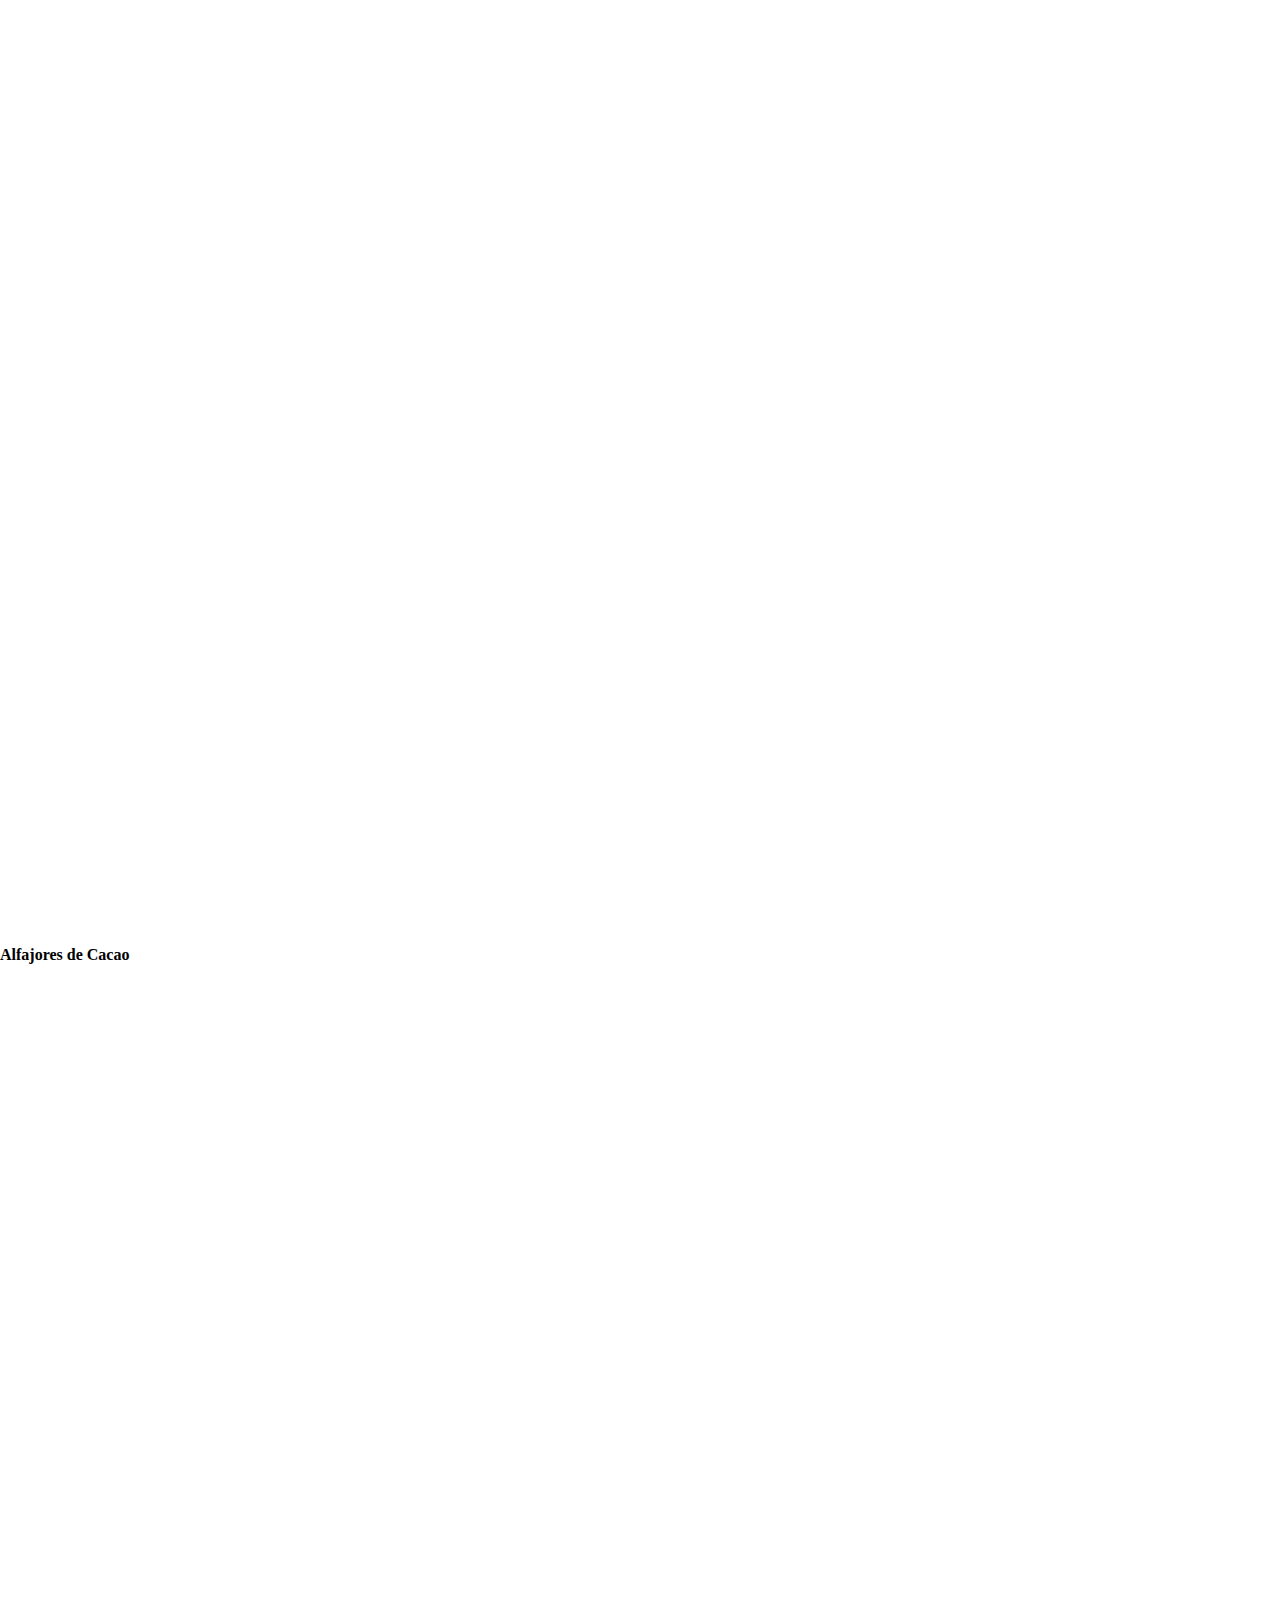
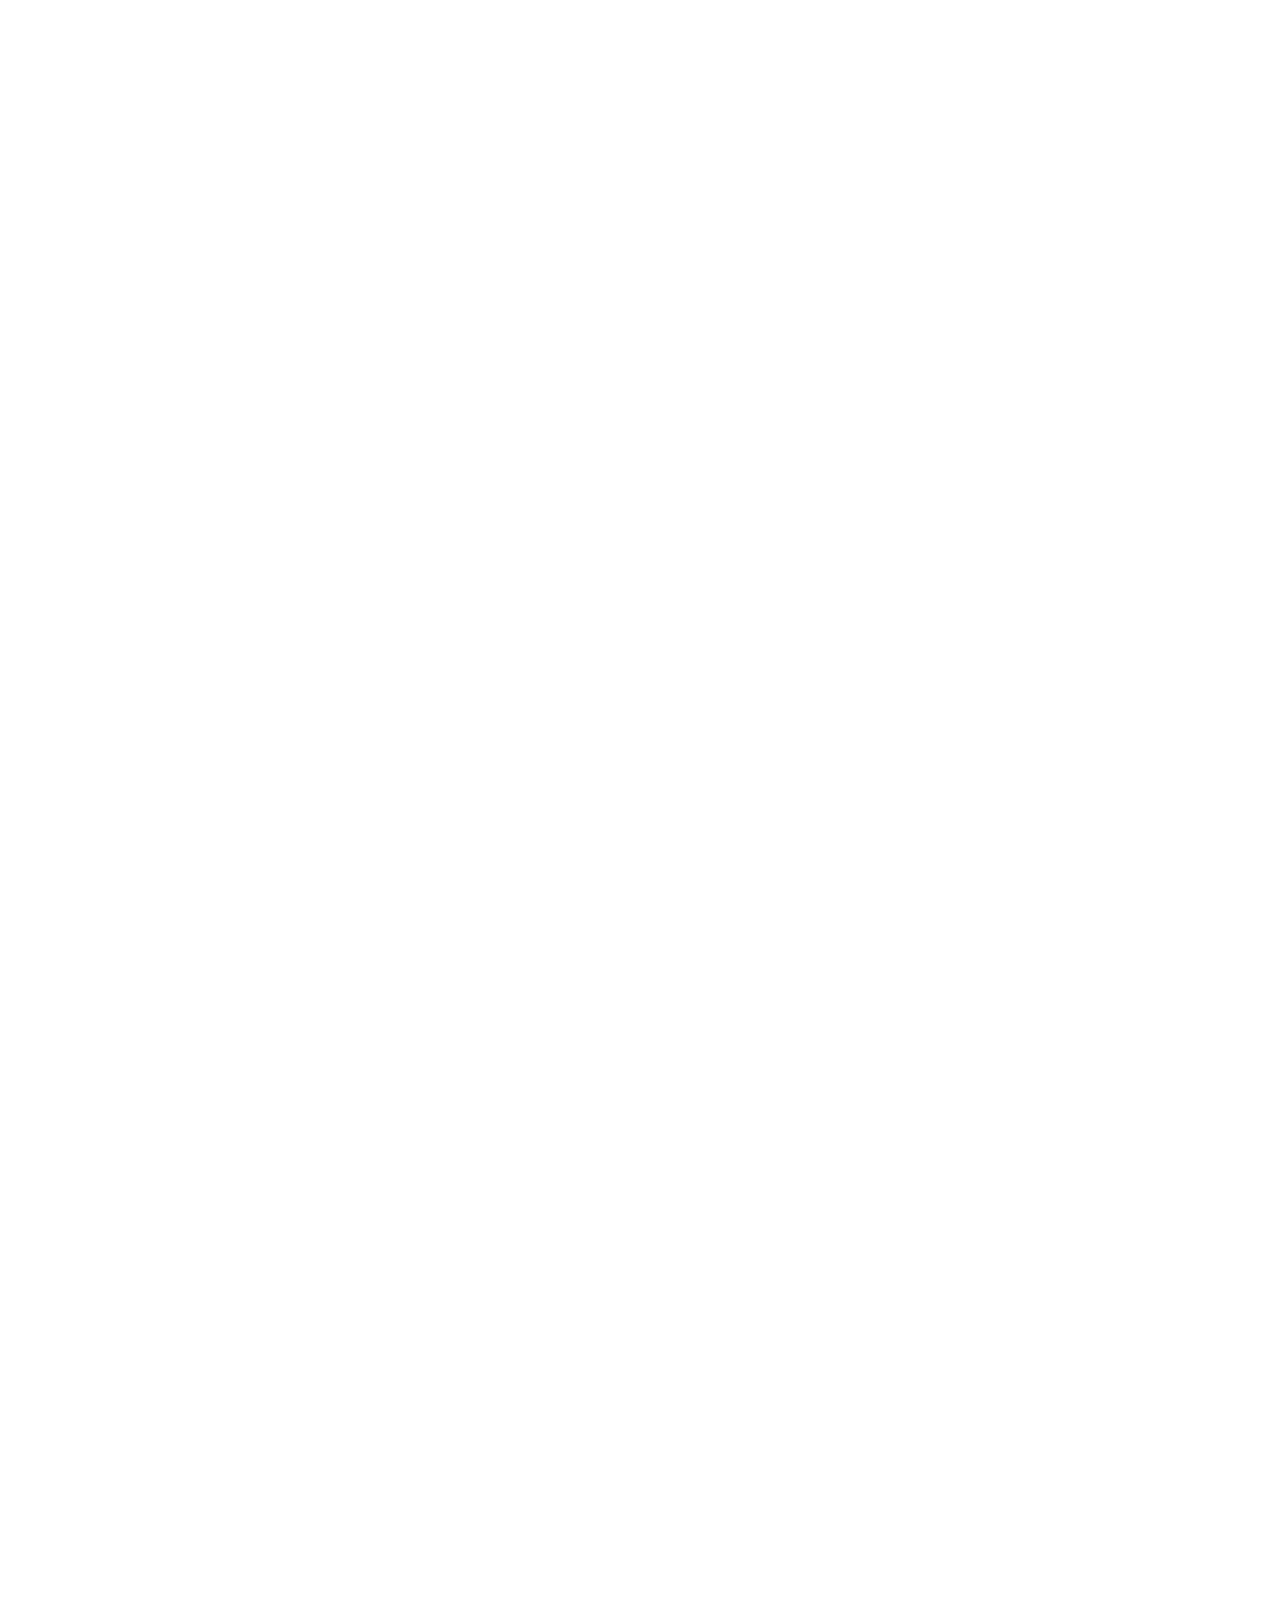
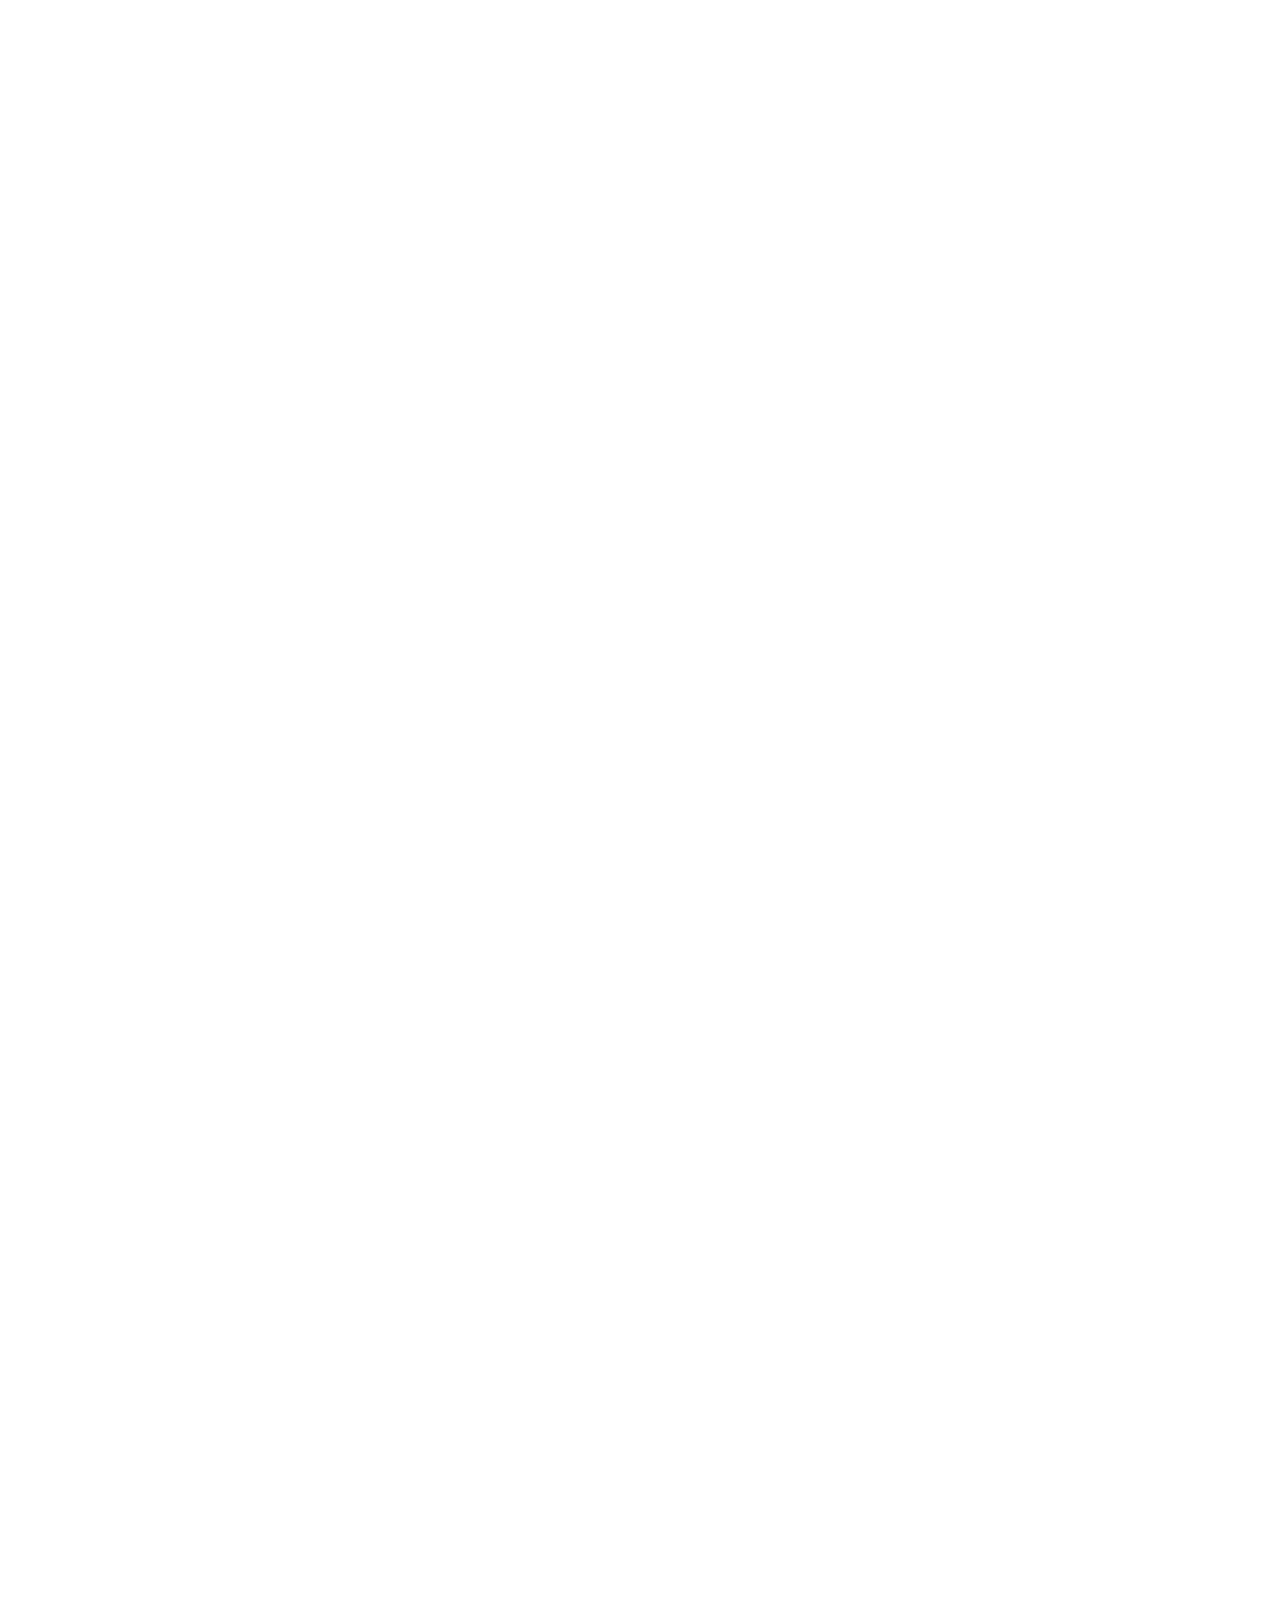
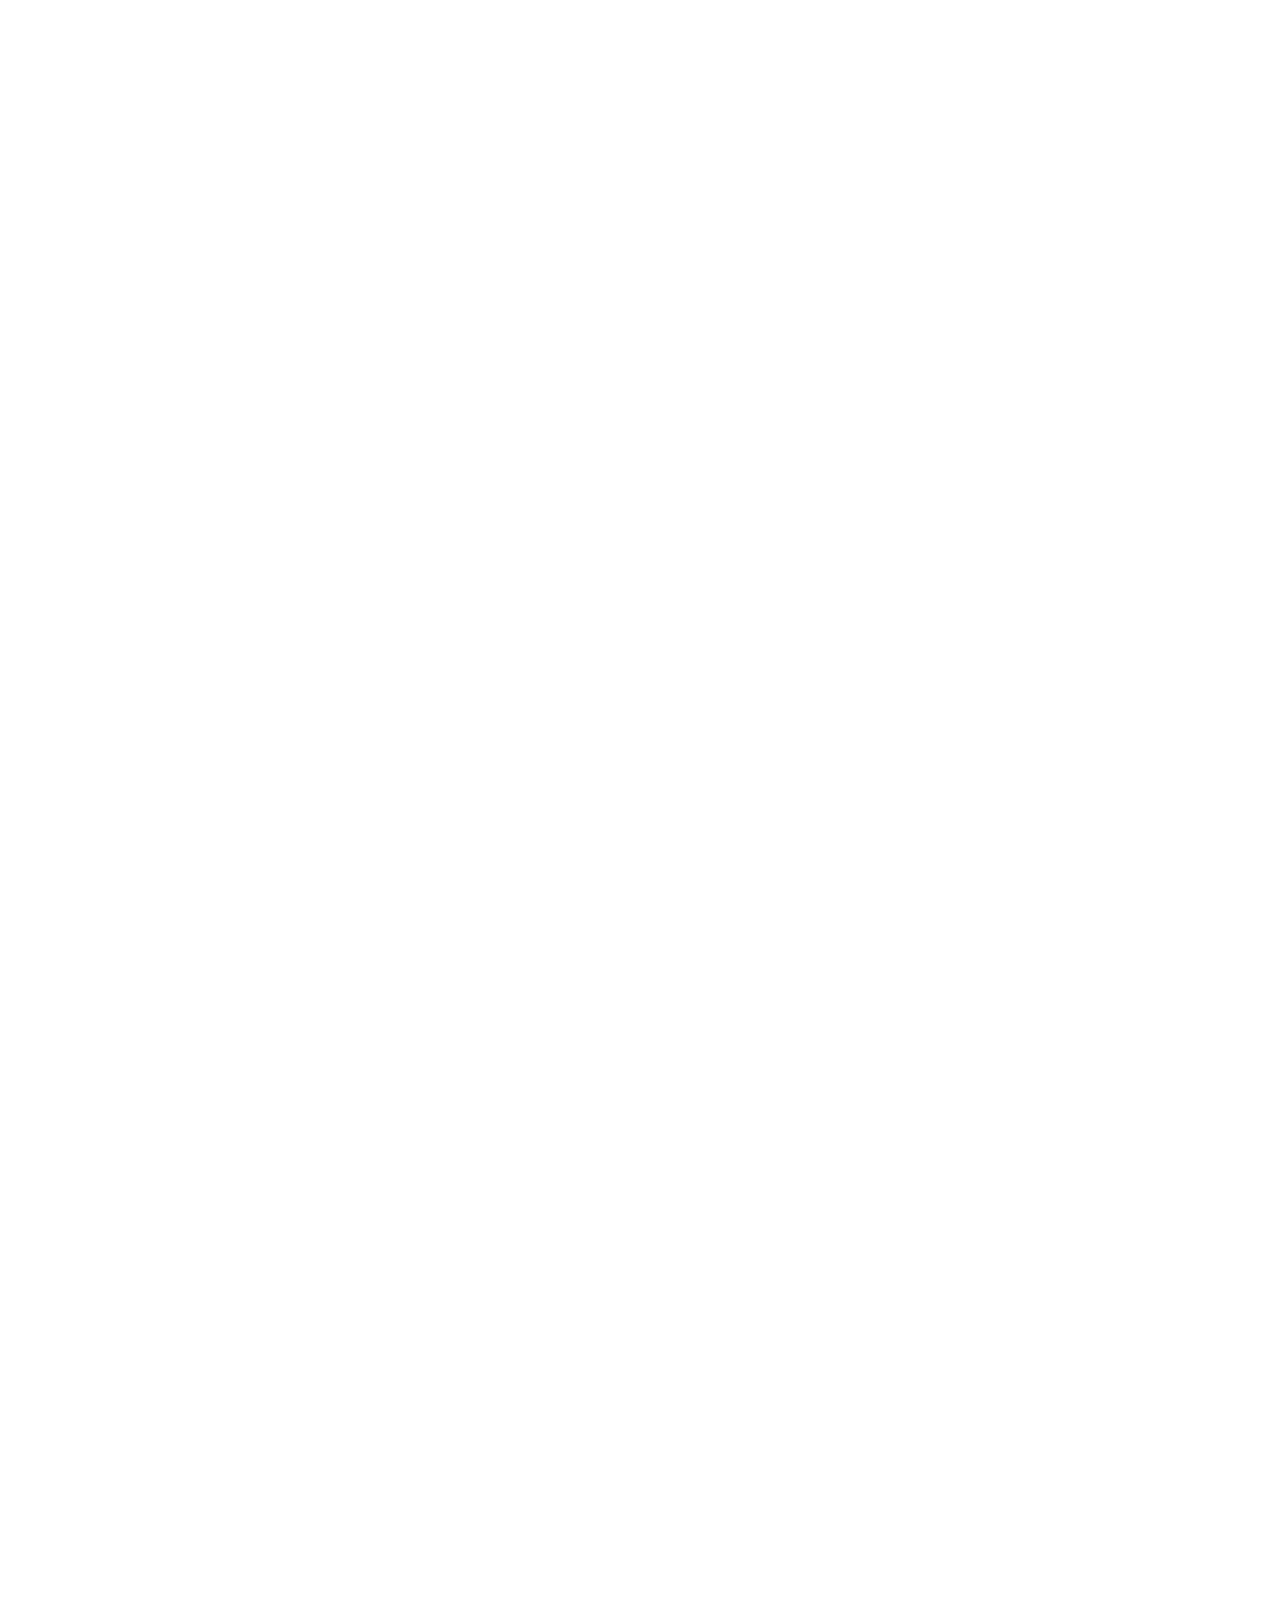
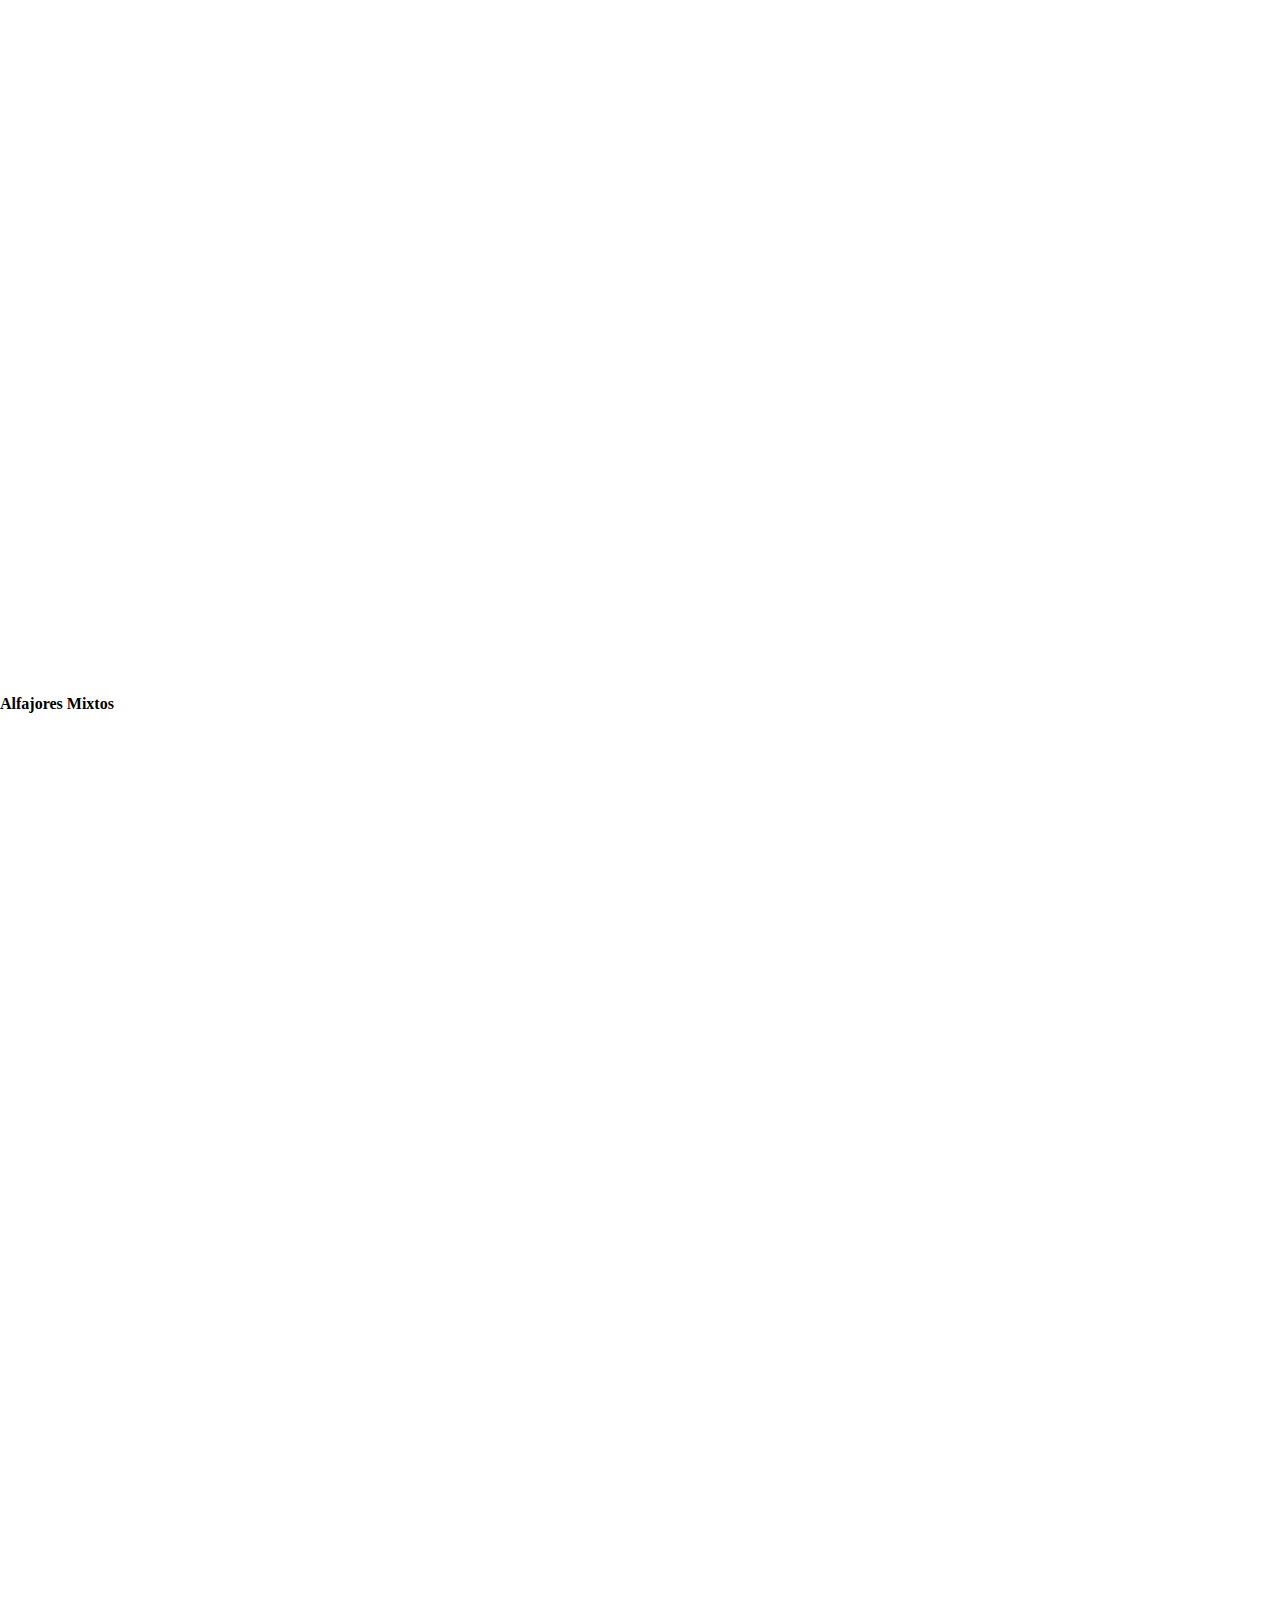
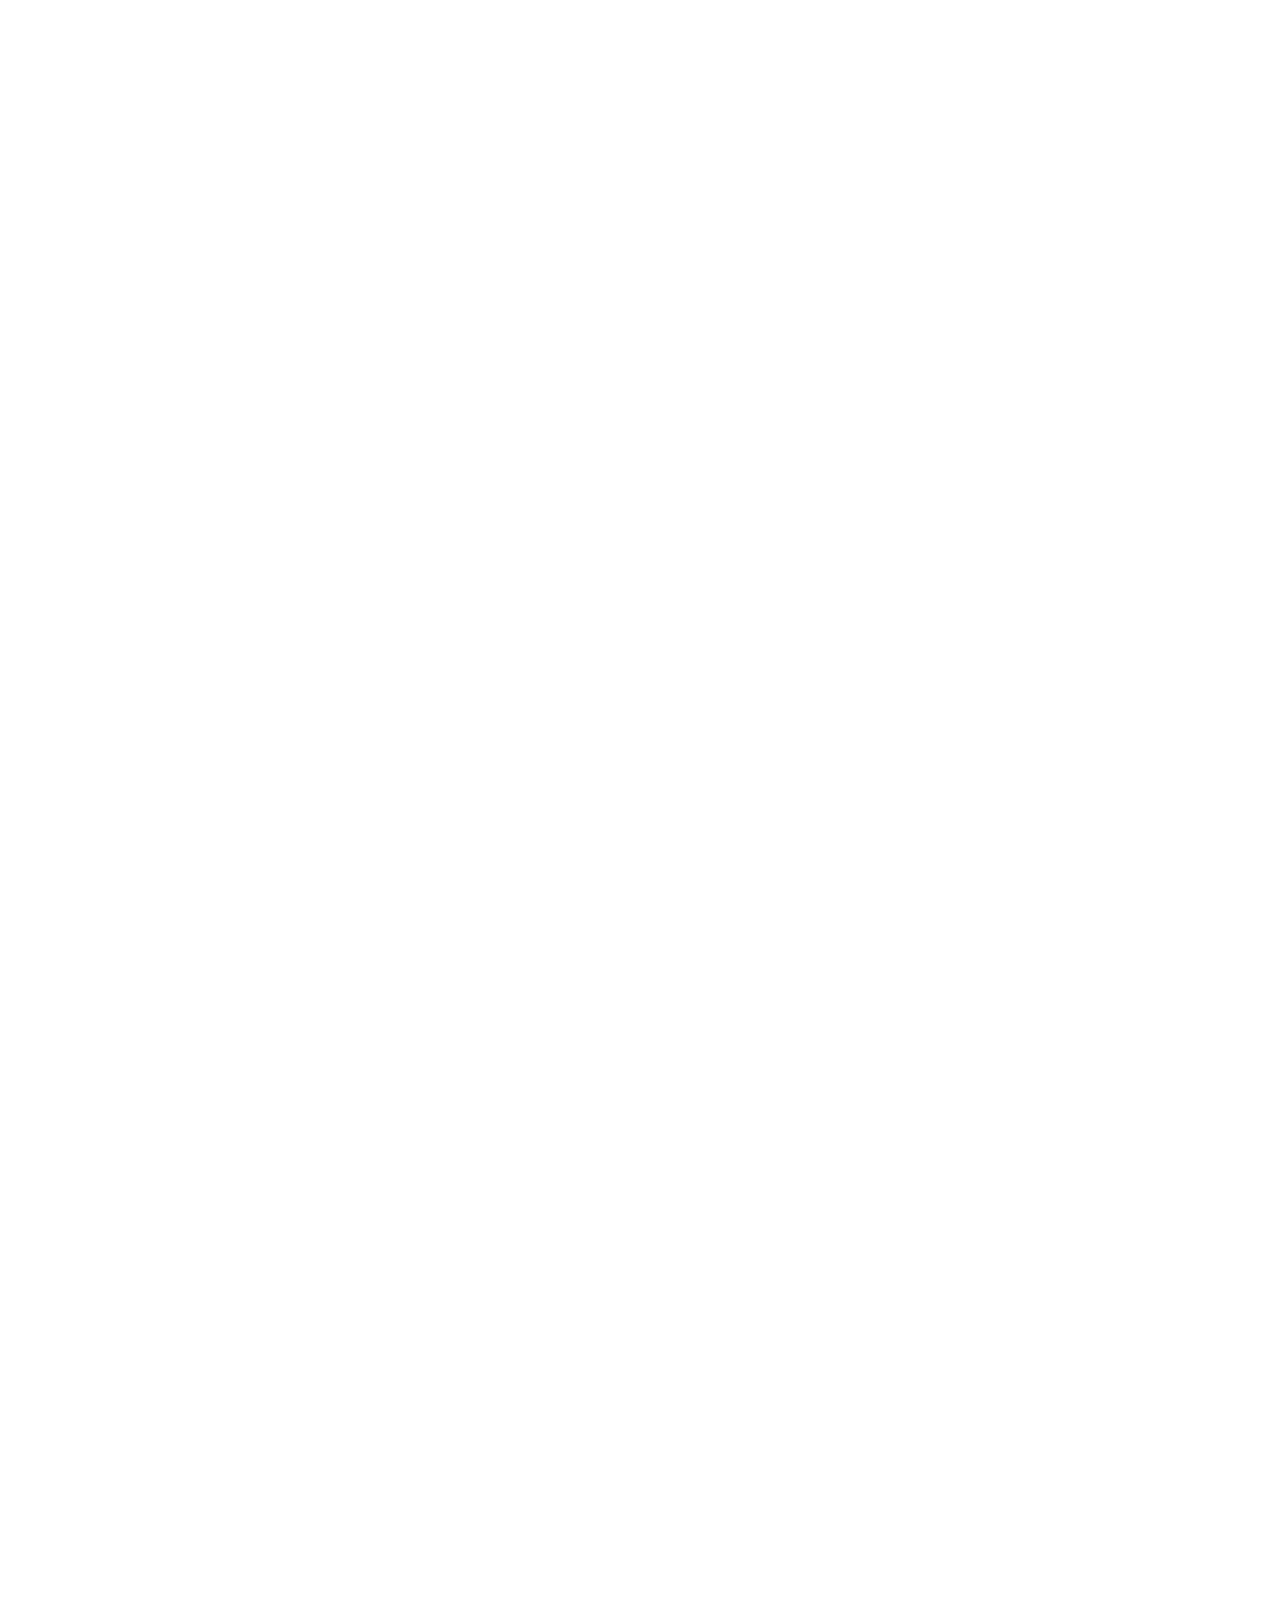
==== commit f8cd8d3a: "Home Terminado" ====
--- a/index.html
+++ b/index.html
@@ -5,11 +5,14 @@
     <meta charset="utf-8">
     <meta name="viewport" content="width=device-width, initial-scale=1">
     <link rel="shortcut icon" href="./assets/resources/logo_amaasa2.png">
+    <!--Animated on Scroll-->
+    <link href="https://unpkg.com/aos@2.3.1/dist/aos.css" rel="stylesheet">
     <!-- Bootstrap CSS -->
     <link href="https://cdn.jsdelivr.net/npm/bootstrap@5.1.3/dist/css/bootstrap.min.css" rel="stylesheet" integrity="sha384-1BmE4kWBq78iYhFldvKuhfTAU6auU8tT94WrHftjDbrCEXSU1oBoqyl2QvZ6jIW3" crossorigin="anonymous">
     <link rel="stylesheet" href="https://cdn.jsdelivr.net/npm/bootstrap-icons@1.3.0/font/bootstrap-icons.css">
     <link rel="stylesheet" href="./css/styles.css">
     <title>Amassa2.pe - Home</title>
+    
 </head>
 <body>
     <header class="header">
@@ -41,12 +44,25 @@
         <!--Fin de NavBar-->
     </header>
     <main>
+        <section class="container-fluid ola">
+            <div class="container__ola">
+                <div class="content__ola">
+                    <h1 class="tracking-in-expand">Bienvenido a Amassa2.pe!</h1>
+                    <p class="tracking-in-expand">Productos hechos con amor ♥</p>
+                </div>
+                <div class="waves">
+                    <div class="wave circulo a"></div>
+                    <div class="wave circulo b"></div>
+                    <div class="wave circulo c"></div>
+                </div>
+            </div>
+        </section> 
         <section class="hero">
             <!--Inicio de Seccion "Hero"-->
             <div class="hero__contenedor">
-                <h4 class="hero__titulo ">!LOS MEJORES ALFAJORES DE MAINCENA Y MANJAR ESTAN AQUI¡</h4>
+                <h4 class="hero__titulo ">¡Los Mejores alfajores de maincena!</h4>
                 
-                <button type="button" class="btn btn-secondary">
+                <button type="button" class="btn btn-outline-dark btn__compra">
                     <svg xmlns="http://www.w3.org/2000/svg" width="16" height="16" fill="currentColor" class="bi bi-bag"
                         viewBox="0 0 16 16">
                         <path
@@ -58,7 +74,7 @@
         </section>
         <!--Fin de Seccion "Hero"-->
         <hr>
-        <section>
+        <section class="album__alfajores">
             <!--Inicio de Seccion "Album"-->
             <div class="pricing-header p-3 pb-md-4 mx-auto text-center">
                 <h1 class="display-4 fw-normal">Fotos - Alfajores</h1>
@@ -71,7 +87,7 @@
                             <div class="card-header py-3">
                                 <h4 class="my-0 fw-normal">Alfajores Tradicionales</h4>
                             </div>
-                            <div class="card-body">
+                            <div data-aos="fade-right" class="card-body">
                                 <img class="img-fluid img-thumbnail" src="../../assets/resources/foto_1.jpg" alt="foto_alfajor_1">
                                 <hr>
                                 <p>Con manjar hecho en casa Pruebalos Lorem ipsum dolor sit amet consectetur
@@ -91,18 +107,18 @@
                             <div class="card-header py-3">
                                 <h4 class="my-0 fw-normal">Alfajores de Cacao</h4>
                             </div>
-                            <div class="card-body">
+                            <div data-aos="fade-up" class="card-body">
                                 <img class="img-thumbnail img-fluid" src="../../assets/resources/foto_2.jpg" alt="foto_alfajor_1">
-                    <hr>         
-                    <p>Con manjar hecho en casa Pruebalos ya Lorem ipsum dolor sit amet
-                        consectetur adipisicinrnatur sitnis laboriosam quaerat</p>
-                        <button type="button" class="w-100 btn btn-lg btn-outline-dark">
-                            <svg xmlns="http://www.w3.org/2000/svg" width="16" height="16" fill="currentColor"
-                            class="bi bi-whatsapp" viewBox="0 0 16 16">
-                            <path
-                        d="M13.601 2.326A7.854 7.854 0 0 0 7.994 0C3.627 0 .068 3.558.064 7.926c0 1.399.366 2.76 1.057 3.965L0 16l4.204-1.102a7.933 7.933 0 0 0 3.79.965h.004c4.368 0 7.926-3.558 7.93-7.93A7.898 7.898 0 0 0 13.6 2.326zM7.994 14.521a6.573 6.573 0 0 1-3.356-.92l-.24-.144-2.494.654.666-2.433-.156-.251a6.56 6.56 0 0 1-1.007-3.505c0-3.626 2.957-6.584 6.591-6.584a6.56 6.56 0 0 1 4.66 1.931 6.557 6.557 0 0 1 1.928 4.66c-.004 3.639-2.961 6.592-6.592 6.592zm3.615-4.934c-.197-.099-1.17-.578-1.353-.646-.182-.065-.315-.099-.445.099-.133.197-.513.646-.627.775-.114.133-.232.148-.43.05-.197-.1-.836-.308-1.592-.985-.59-.525-.985-1.175-1.103-1.372-.114-.198-.011-.304.088-.403.087-.088.197-.232.296-.346.1-.114.133-.198.198-.33.065-.134.034-.248-.015-.347-.05-.099-.445-1.076-.612-1.47-.16-.389-.323-.335-.445-.34-.114-.007-.247-.007-.38-.007a.729.729 0 0 0-.529.247c-.182.198-.691.677-.691 1.654 0 .977.71 1.916.81 2.049.098.133 1.394 2.132 3.383 2.992.47.205.84.326 1.129.418.475.152.904.129 1.246.08.38-.058 1.171-.48 1.338-.943.164-.464.164-.86.114-.943-.049-.084-.182-.133-.38-.232z" />
-                        </svg>
-                        Compra ya!</button>
+                                <hr>
+                                <p>Con manjar hecho en casa Pruebalos ya Lorem ipsum dolor sit amet
+                                    consectetur adipisicinrnatur sitnis laboriosam quaerat</p>
+                                <button type="button" class="w-100 btn btn-lg btn-outline-dark">
+                                    <svg xmlns="http://www.w3.org/2000/svg" width="16" height="16" fill="currentColor"
+                                        class="bi bi-whatsapp" viewBox="0 0 16 16">
+                                        <path
+                                            d="M13.601 2.326A7.854 7.854 0 0 0 7.994 0C3.627 0 .068 3.558.064 7.926c0 1.399.366 2.76 1.057 3.965L0 16l4.204-1.102a7.933 7.933 0 0 0 3.79.965h.004c4.368 0 7.926-3.558 7.93-7.93A7.898 7.898 0 0 0 13.6 2.326zM7.994 14.521a6.573 6.573 0 0 1-3.356-.92l-.24-.144-2.494.654.666-2.433-.156-.251a6.56 6.56 0 0 1-1.007-3.505c0-3.626 2.957-6.584 6.591-6.584a6.56 6.56 0 0 1 4.66 1.931 6.557 6.557 0 0 1 1.928 4.66c-.004 3.639-2.961 6.592-6.592 6.592zm3.615-4.934c-.197-.099-1.17-.578-1.353-.646-.182-.065-.315-.099-.445.099-.133.197-.513.646-.627.775-.114.133-.232.148-.43.05-.197-.1-.836-.308-1.592-.985-.59-.525-.985-1.175-1.103-1.372-.114-.198-.011-.304.088-.403.087-.088.197-.232.296-.346.1-.114.133-.198.198-.33.065-.134.034-.248-.015-.347-.05-.099-.445-1.076-.612-1.47-.16-.389-.323-.335-.445-.34-.114-.007-.247-.007-.38-.007a.729.729 0 0 0-.529.247c-.182.198-.691.677-.691 1.654 0 .977.71 1.916.81 2.049.098.133 1.394 2.132 3.383 2.992.47.205.84.326 1.129.418.475.152.904.129 1.246.08.38-.058 1.171-.48 1.338-.943.164-.464.164-.86.114-.943-.049-.084-.182-.133-.38-.232z" />
+                                    </svg>
+                                    Compra ya!</button>
                             </div>
                         </div>
                     </div>
@@ -111,7 +127,7 @@
                             <div class="card-header py-3">
                                 <h4 class="my-0 fw-normal">Alfajores Mixtos</h4>
                             </div>
-                            <div class="card-body">
+                            <div data-aos="fade-left" class="card-body">
                                 <img class="img-thumbnail img-fluid" src="../../assets/resources/foto_3.jpg" alt="foto_alfajor_1">
                                 <hr>
                                 <p>Con manjar hecho en casa Pruebalos ya Lorem ipsum dolor sit amet
@@ -237,6 +253,10 @@
         </div>
         <!-- Copyright -->
     </footer>
-    <script src="https://cdn.jsdelivr.net/npm/bootstrap@5.1.3/dist/js/bootstrap.bundle.min.js" integrity="sha384-ka7Sk0Gln4gmtz2MlQnikT1wXgYsOg+OMhuP+IlRH9sENBO0LRn5q+8nbTov4+1p" crossorigin="anonymous"></script>
+    <script src="https://unpkg.com/aos@2.3.1/dist/aos.js"></script>
+    <script src="https://unpkg.com/aos@next/dist/aos.js"></script>
+    <script>
+      AOS.init();
+    </script>
 </body>
 </html>--- a/css/styles.css
+++ b/css/styles.css
@@ -1,6 +1,8 @@
 /*Estilos - Header - NavBar*/
+
 .header{
     font-size: 1.29rem;
+    
 }
 
 .header__img{
@@ -19,8 +21,8 @@
     margin-right: 1.5rem;
 }
 
-.navbar-light{
-    background-color: #E4D6C5;
+.navbar-light.bg-light{
+    background-color: #E3BC91;
 }
 
 .nav-link{
@@ -69,6 +71,8 @@
     background-repeat: no-repeat;
     display: flex;
     align-items: center;
+    position: relative;
+    z-index: 2; /*Para ordenar div - suerponer uno por otro */
 }
 
 .hero__contenedor{
@@ -79,9 +83,13 @@
 }
 
 .hero__titulo{   
-    color: chocolate ;
+    color: white ;
     font-size: 3.5rem;  
     margin-bottom: 3rem;
+}
+
+.btn__compra{
+    font-size: 1.5rem;
 }
 
 .hero{
@@ -109,5 +117,76 @@
 
 
 
+/*PRODUCTOS HTML*/
+body {
+    margin: 0;
+}
+
+.container__ola {
+    height: 380px;
+    background: #E3BC91;
+    position: relative;
+    display: flex;
+    align-items: center;
+    justify-content: center;
+    text-align: center;
+}
+
+.content__ola {
+    text-align: center;
+    font-size: 2em;
+    color: rgba(255,255,255, .8);
+}
+
+.ola{
+    padding-right: 0px;
+    padding-left: 0px;
+    z-index: 3;
+}
+.waves {
+    position: absolute;
+    bottom: -135px;
+    height: 527px;
+    width: 100%;
+    overflow: hidden;
+}
+
+.wave {
+    position: absolute;
+    left: -180px;
+    bottom: 0;
+    width: 2402px;
+    height: 427px;
+    background: url(https://static.platzi.com/media/files/waves_c8551f5d-ecf6-4a81-ae1d-f3a0ad55ba10.png) center bottom no-repeat;
+    animation: 5s wave ease-in-out infinite alternate;
+}
+
+.wave.a {
+    background-position: 0 -854px;
+}
+
+.wave.b {
+    background-position: 0 -427px;
+    animation-delay: .6s;
+}
+
+.wave.c {
+    background-position: 0 0;
+    animation-delay: 1.2s;
+}
+
+@keyframes wave {
+    0% {
+        transform: translate(0 , 0);
+    }
+    50% {
+        transform: translate(-80px, 30px);
+    }
+    100% {
+        transform: translate(160px, -60px);
+    }
+}
 
 
+
+/*Productos*/
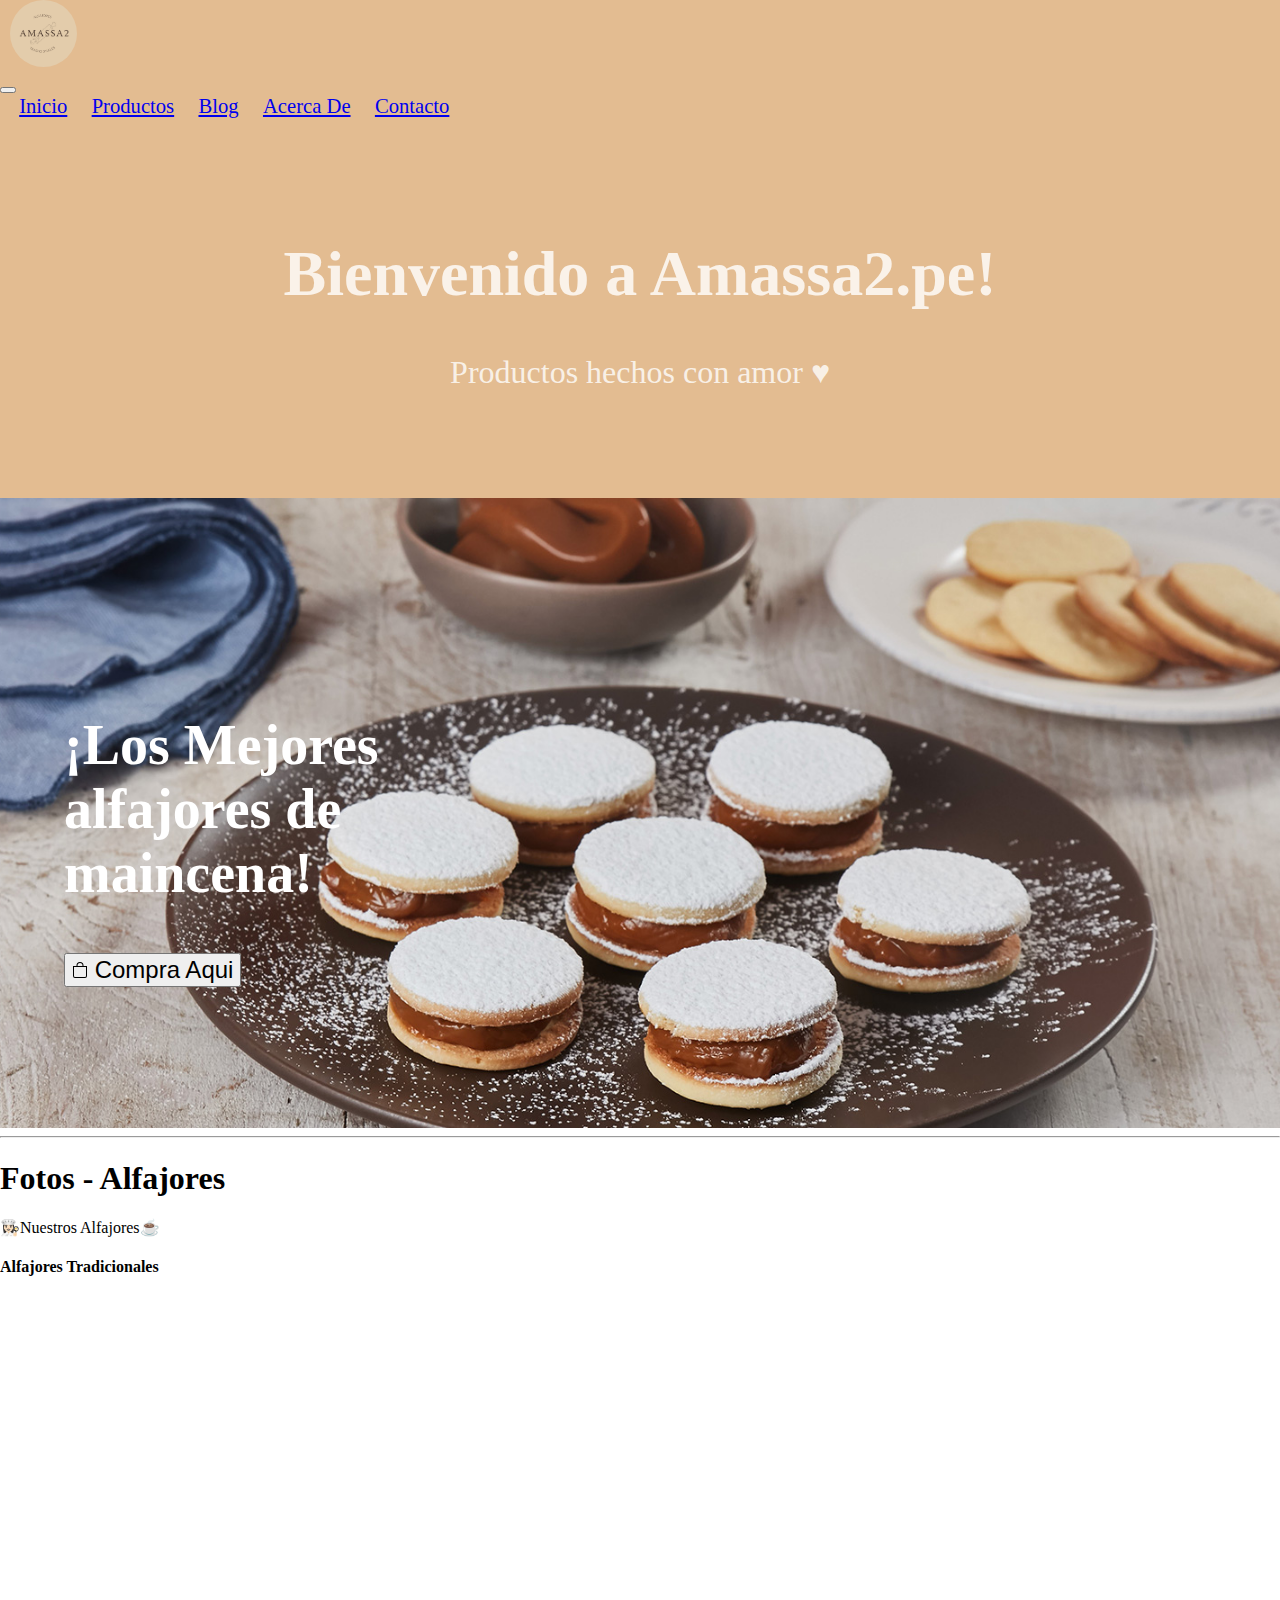
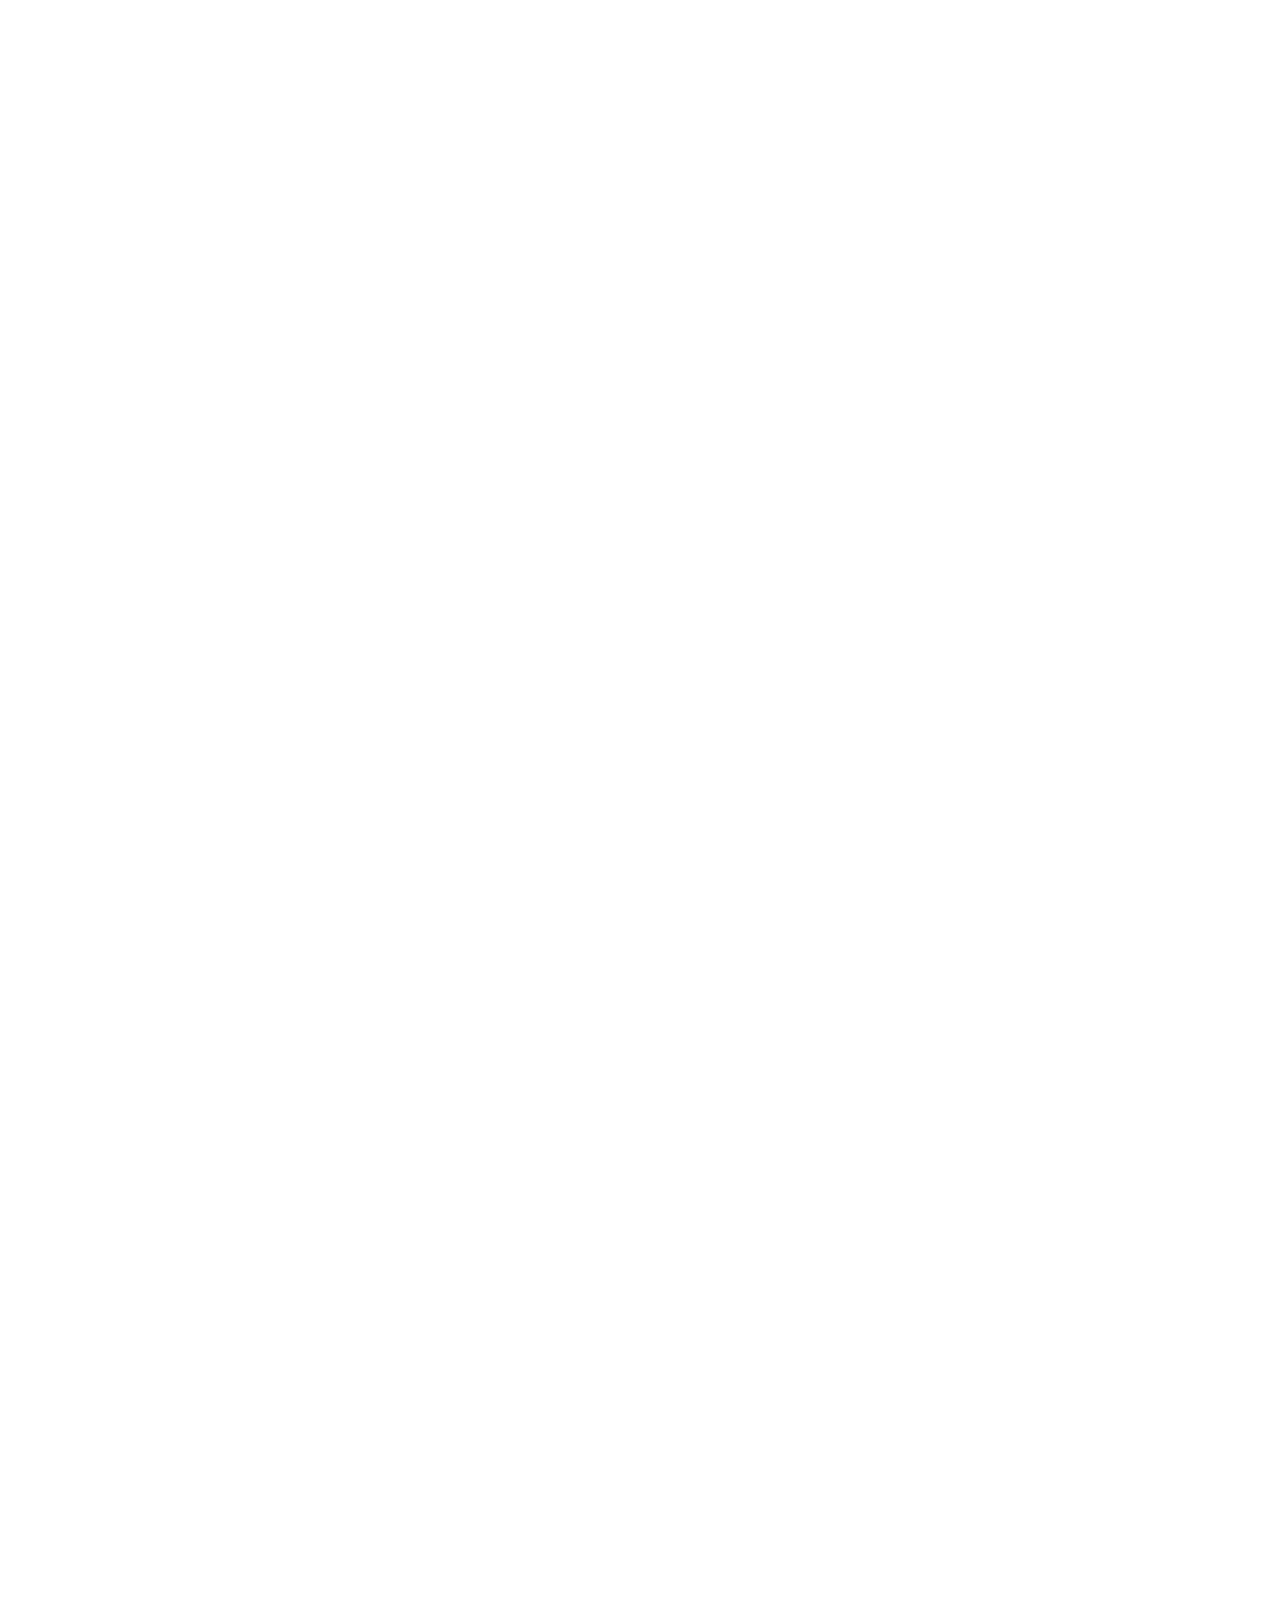
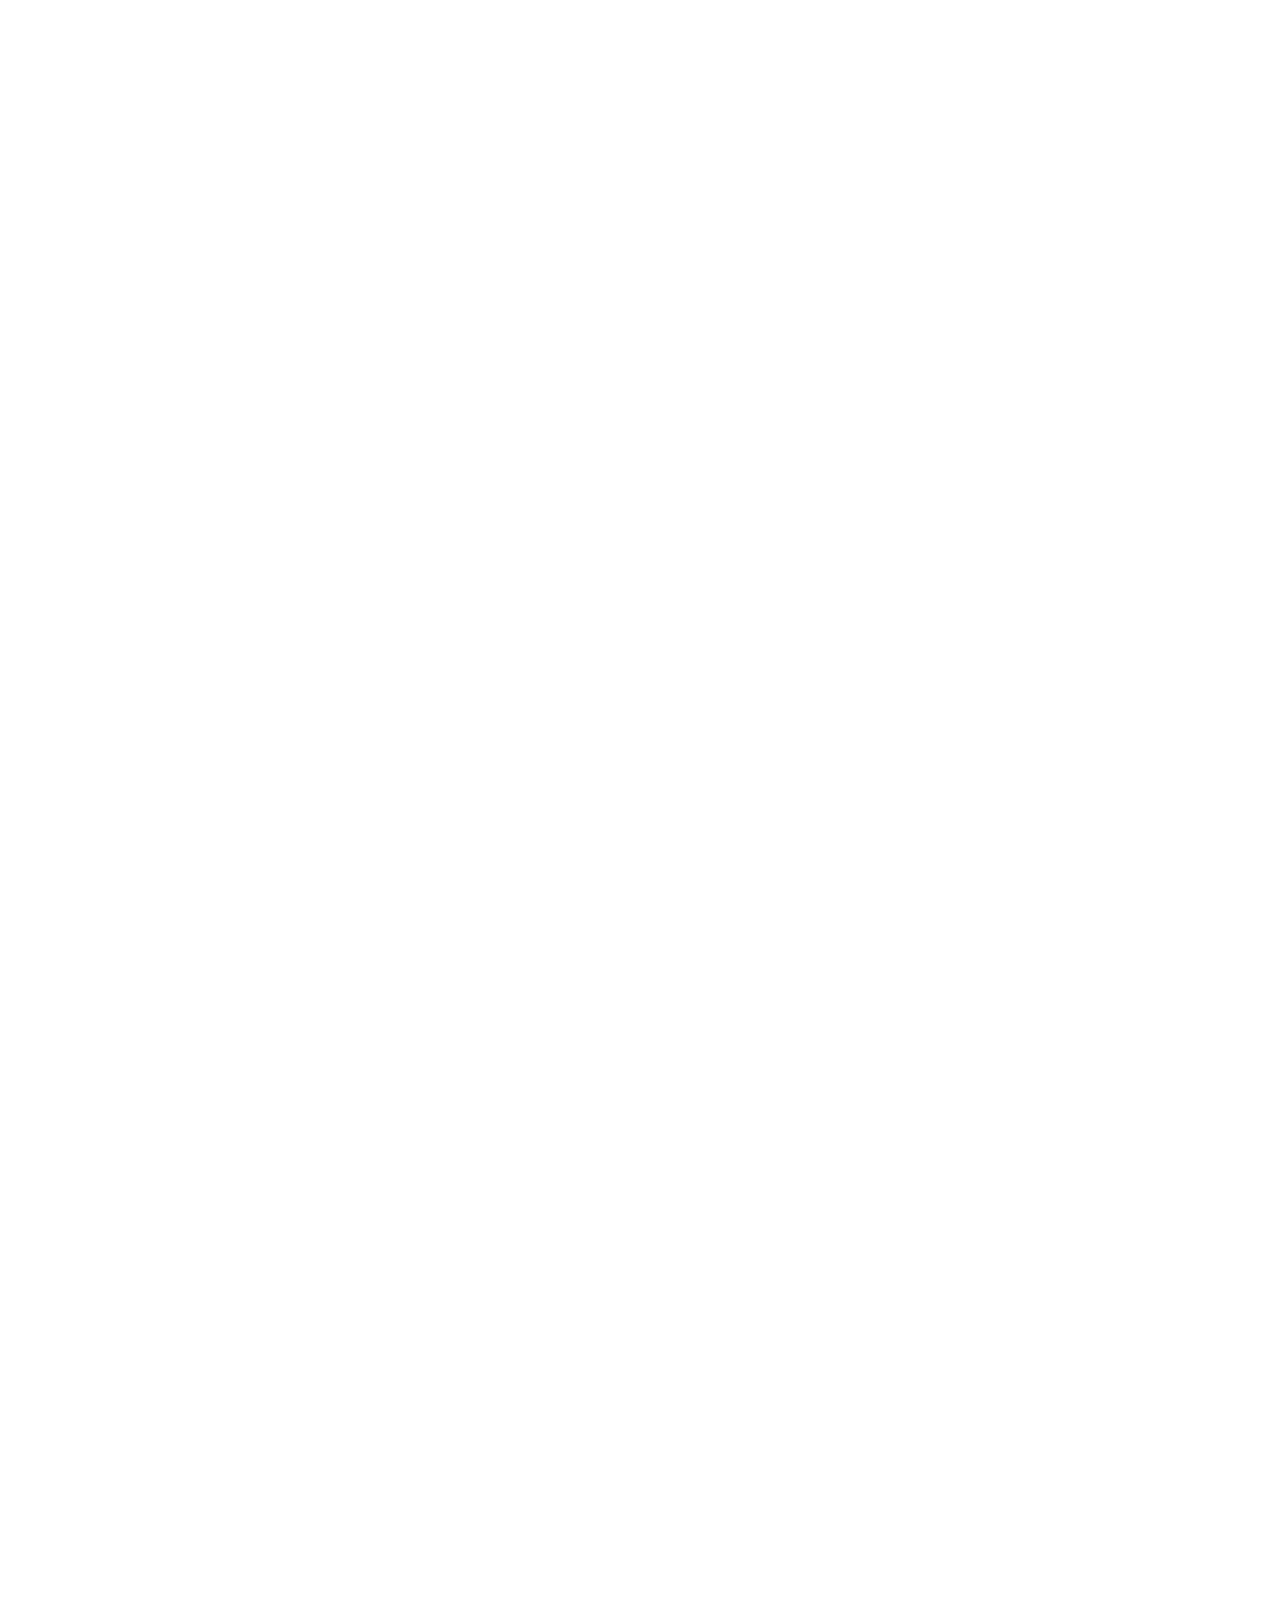
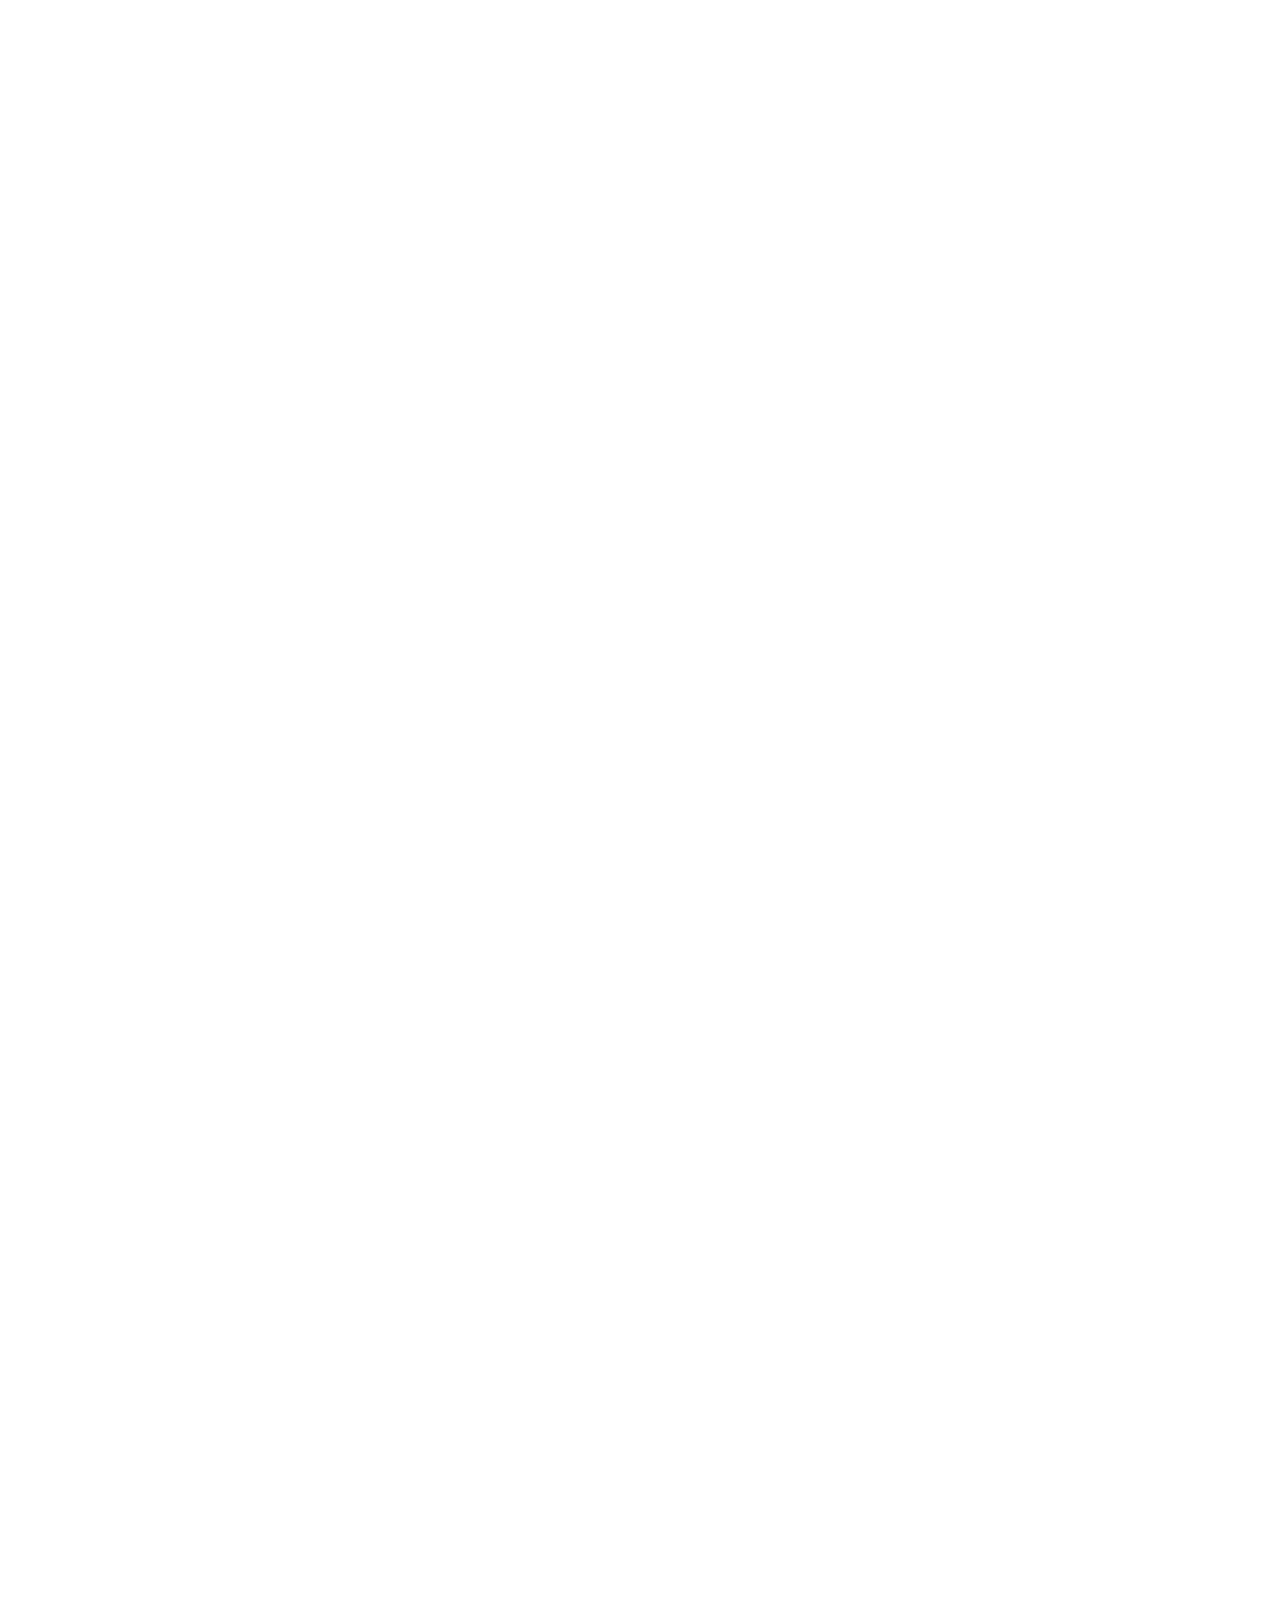
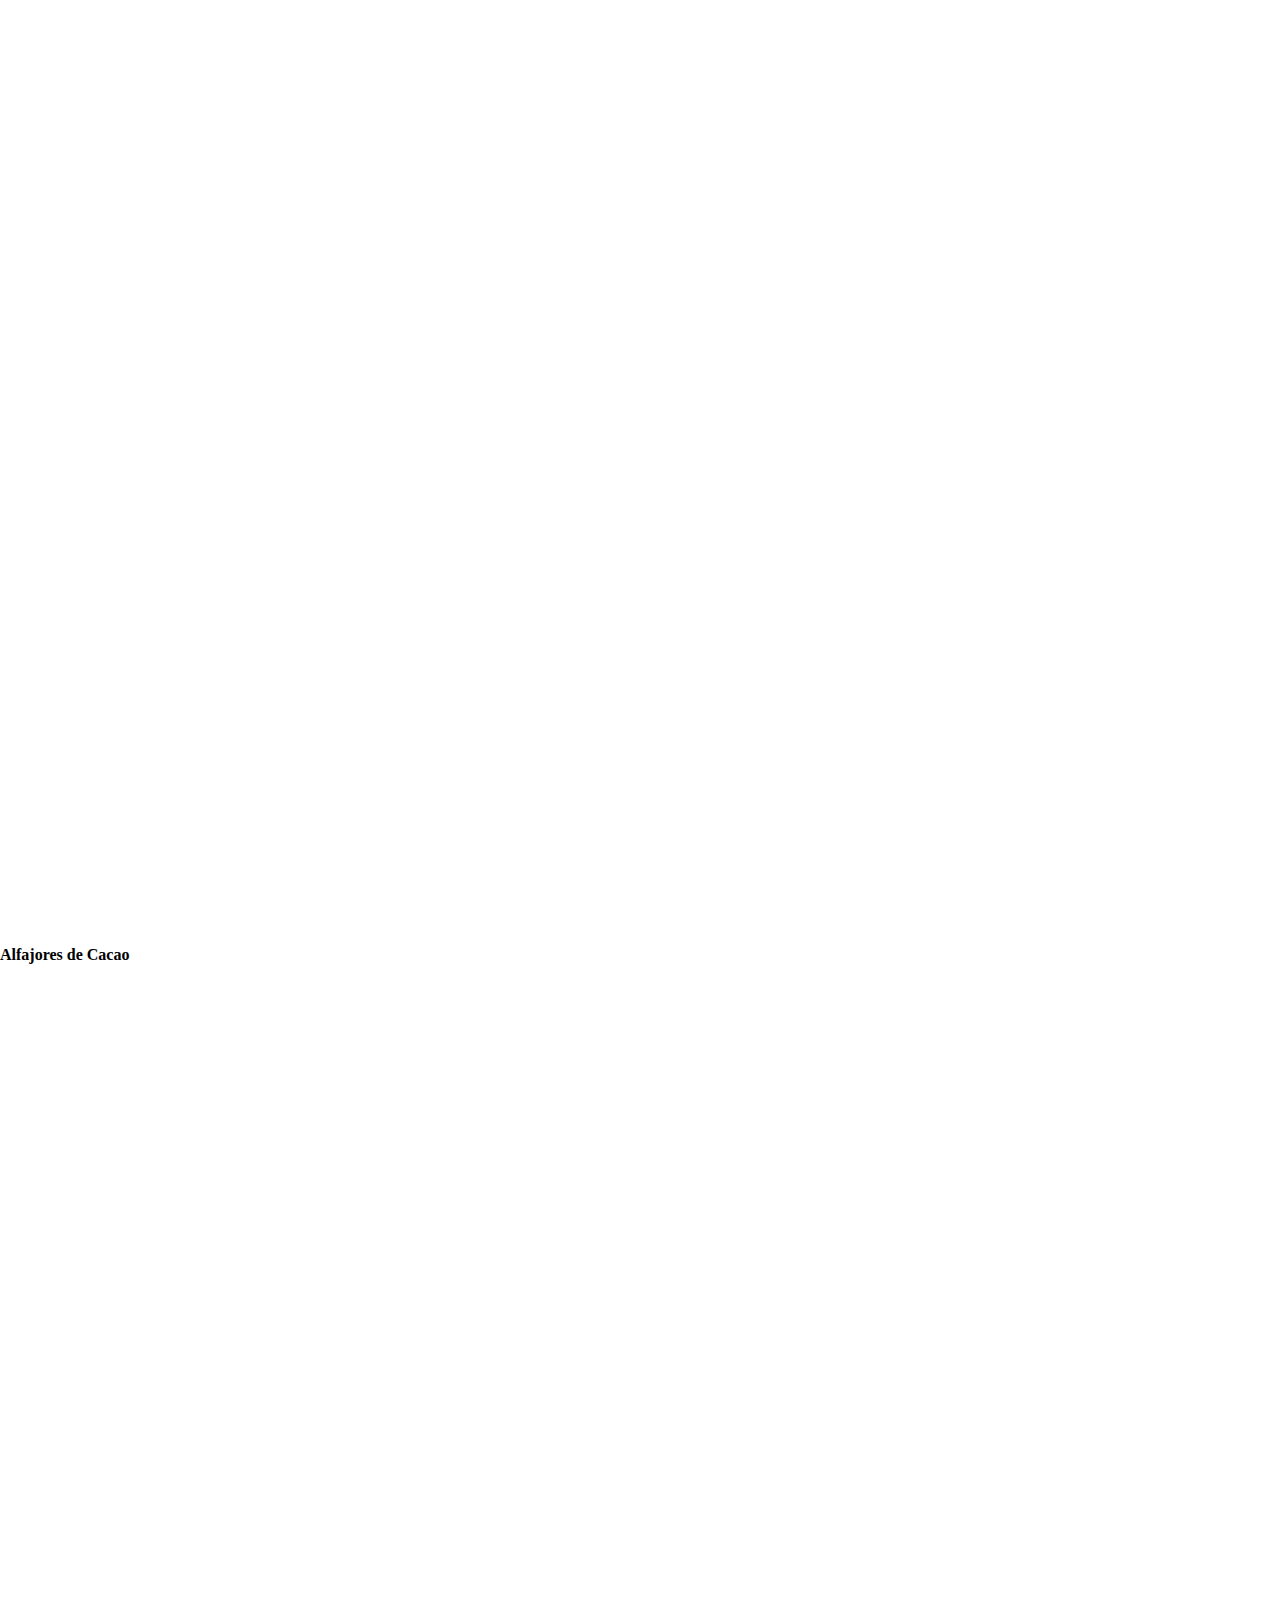
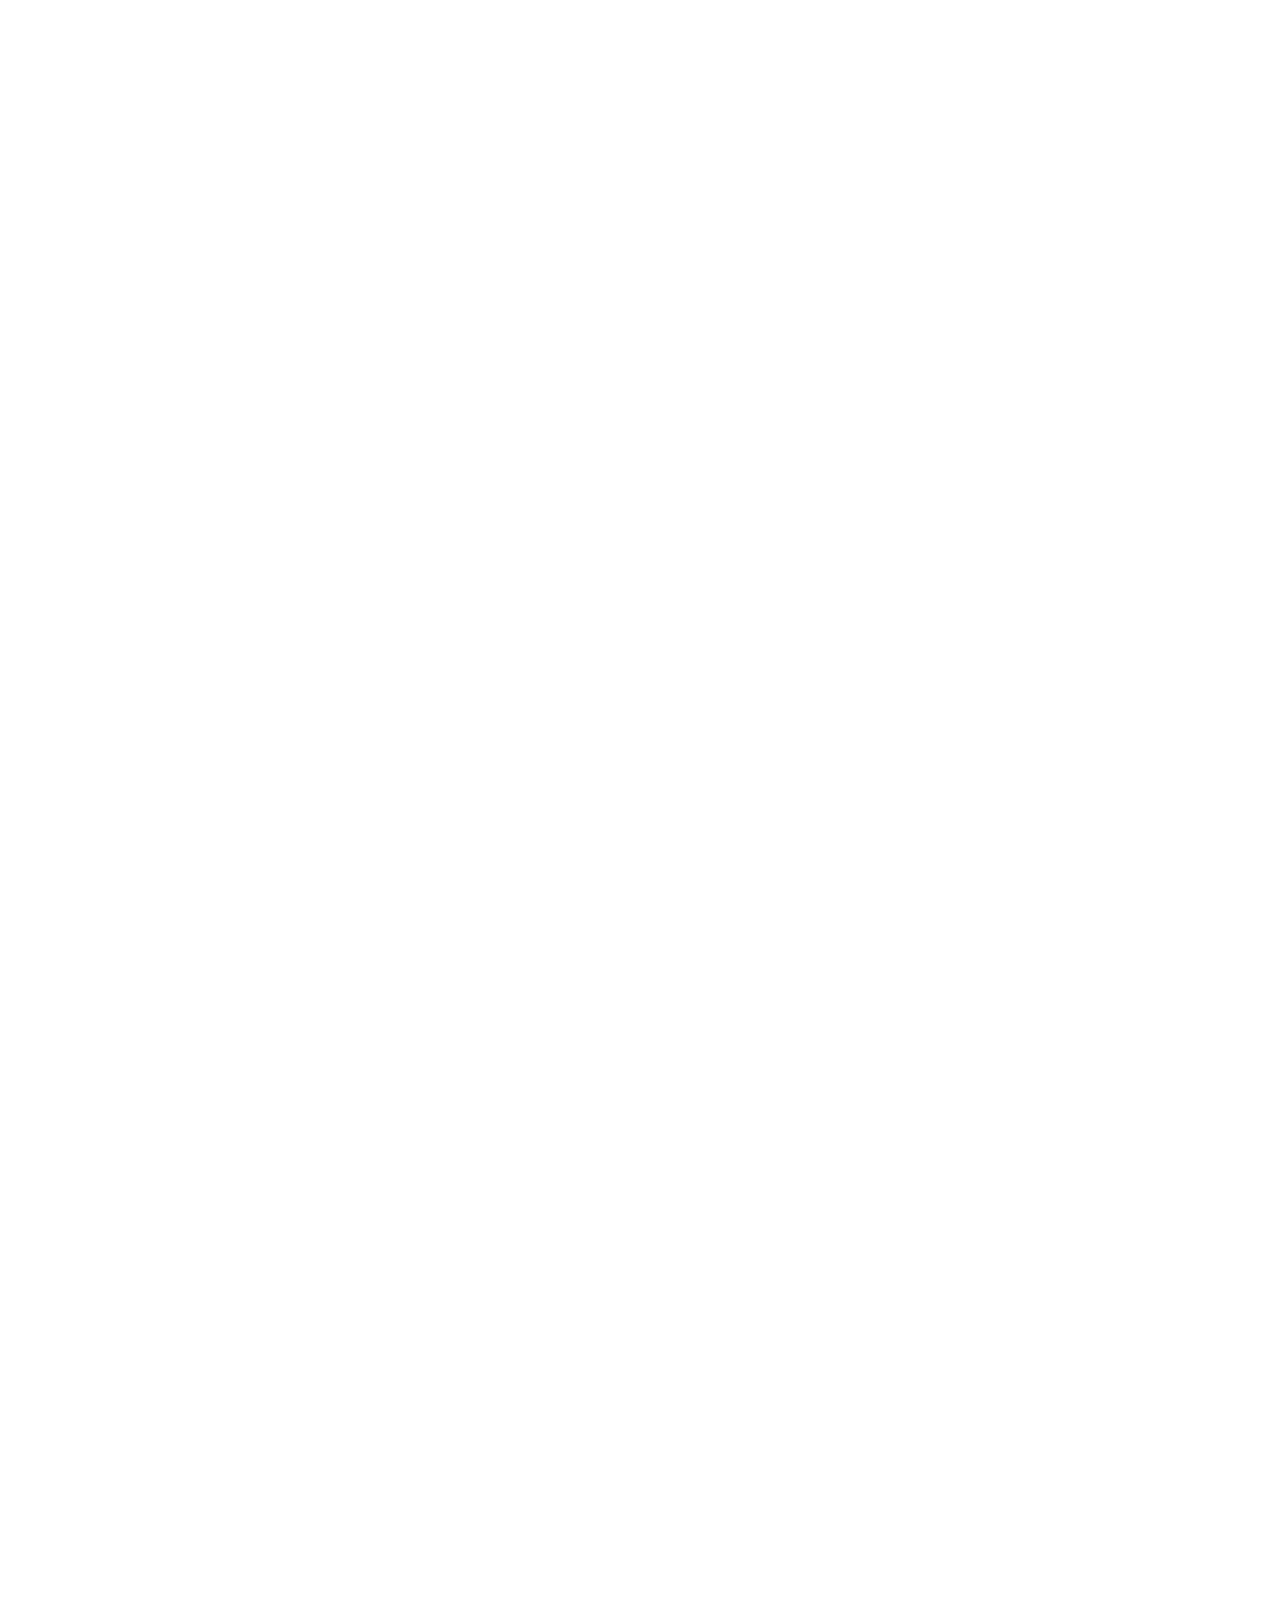
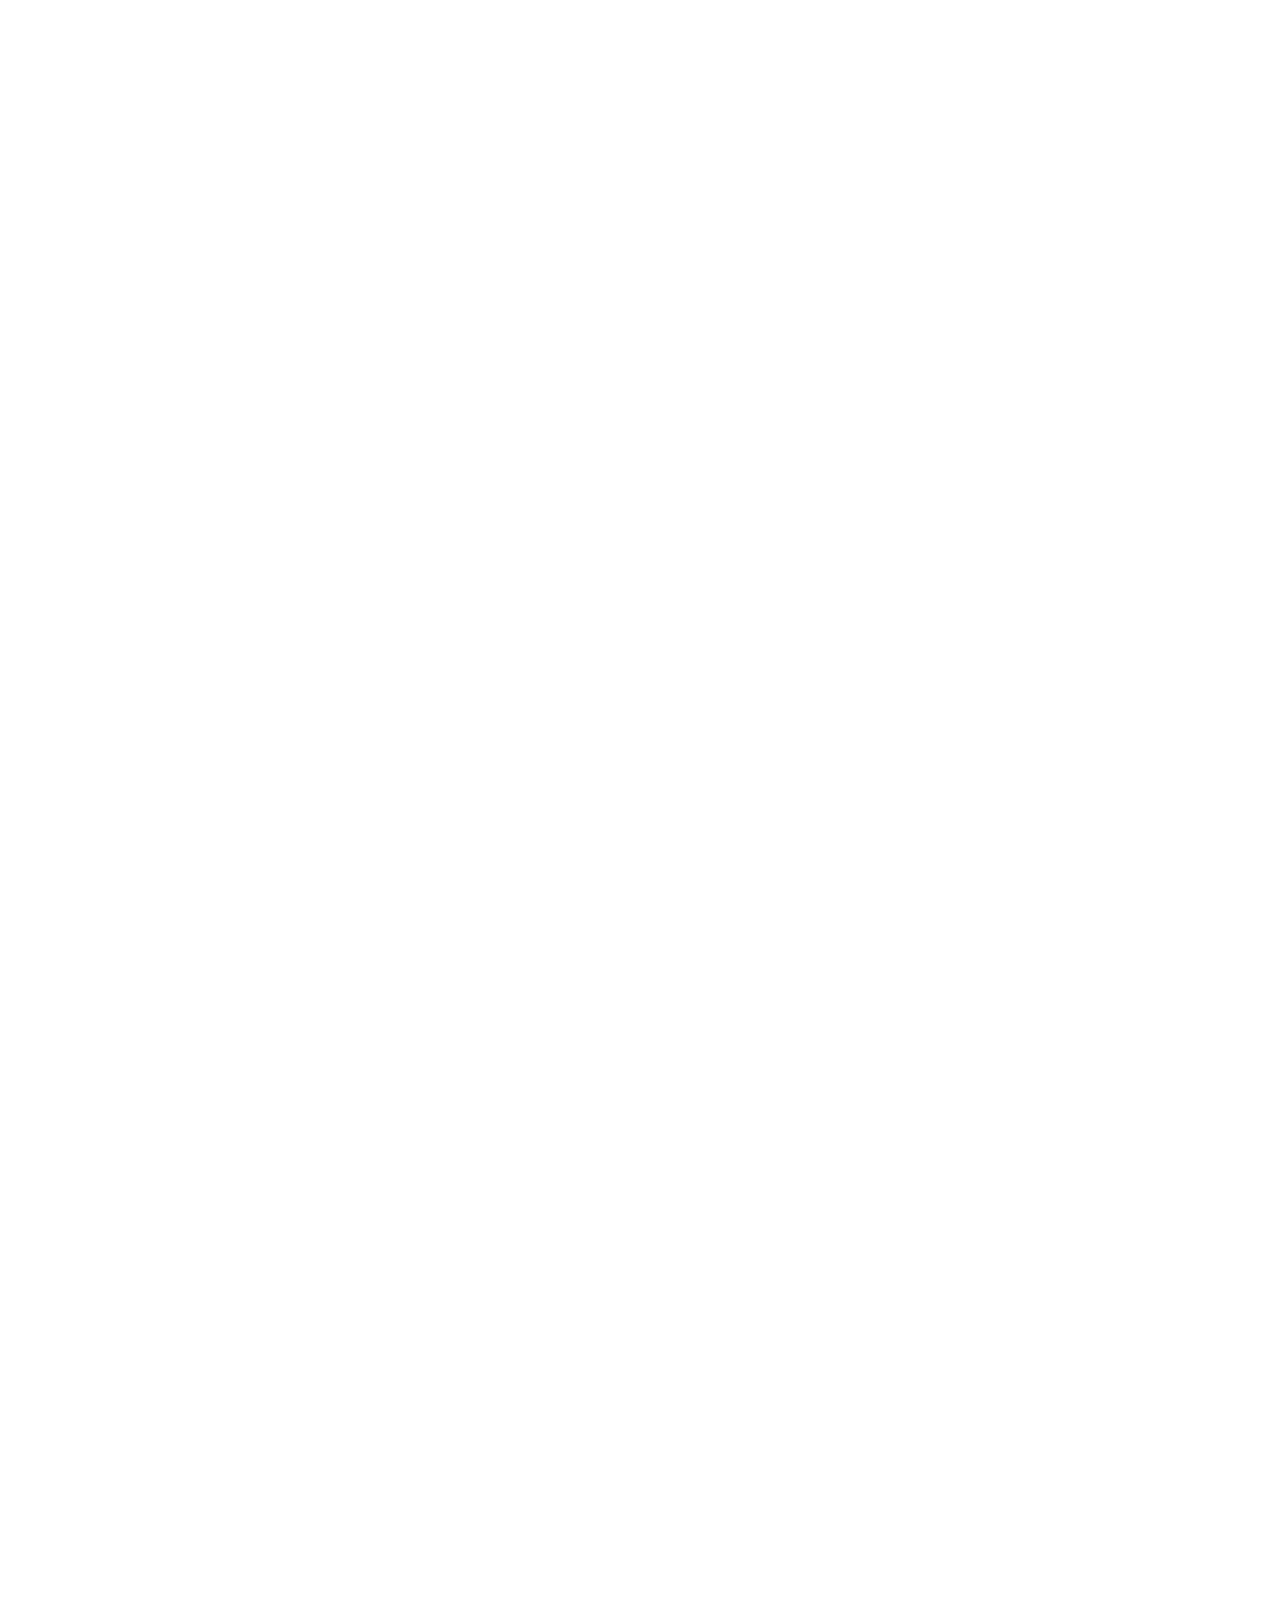
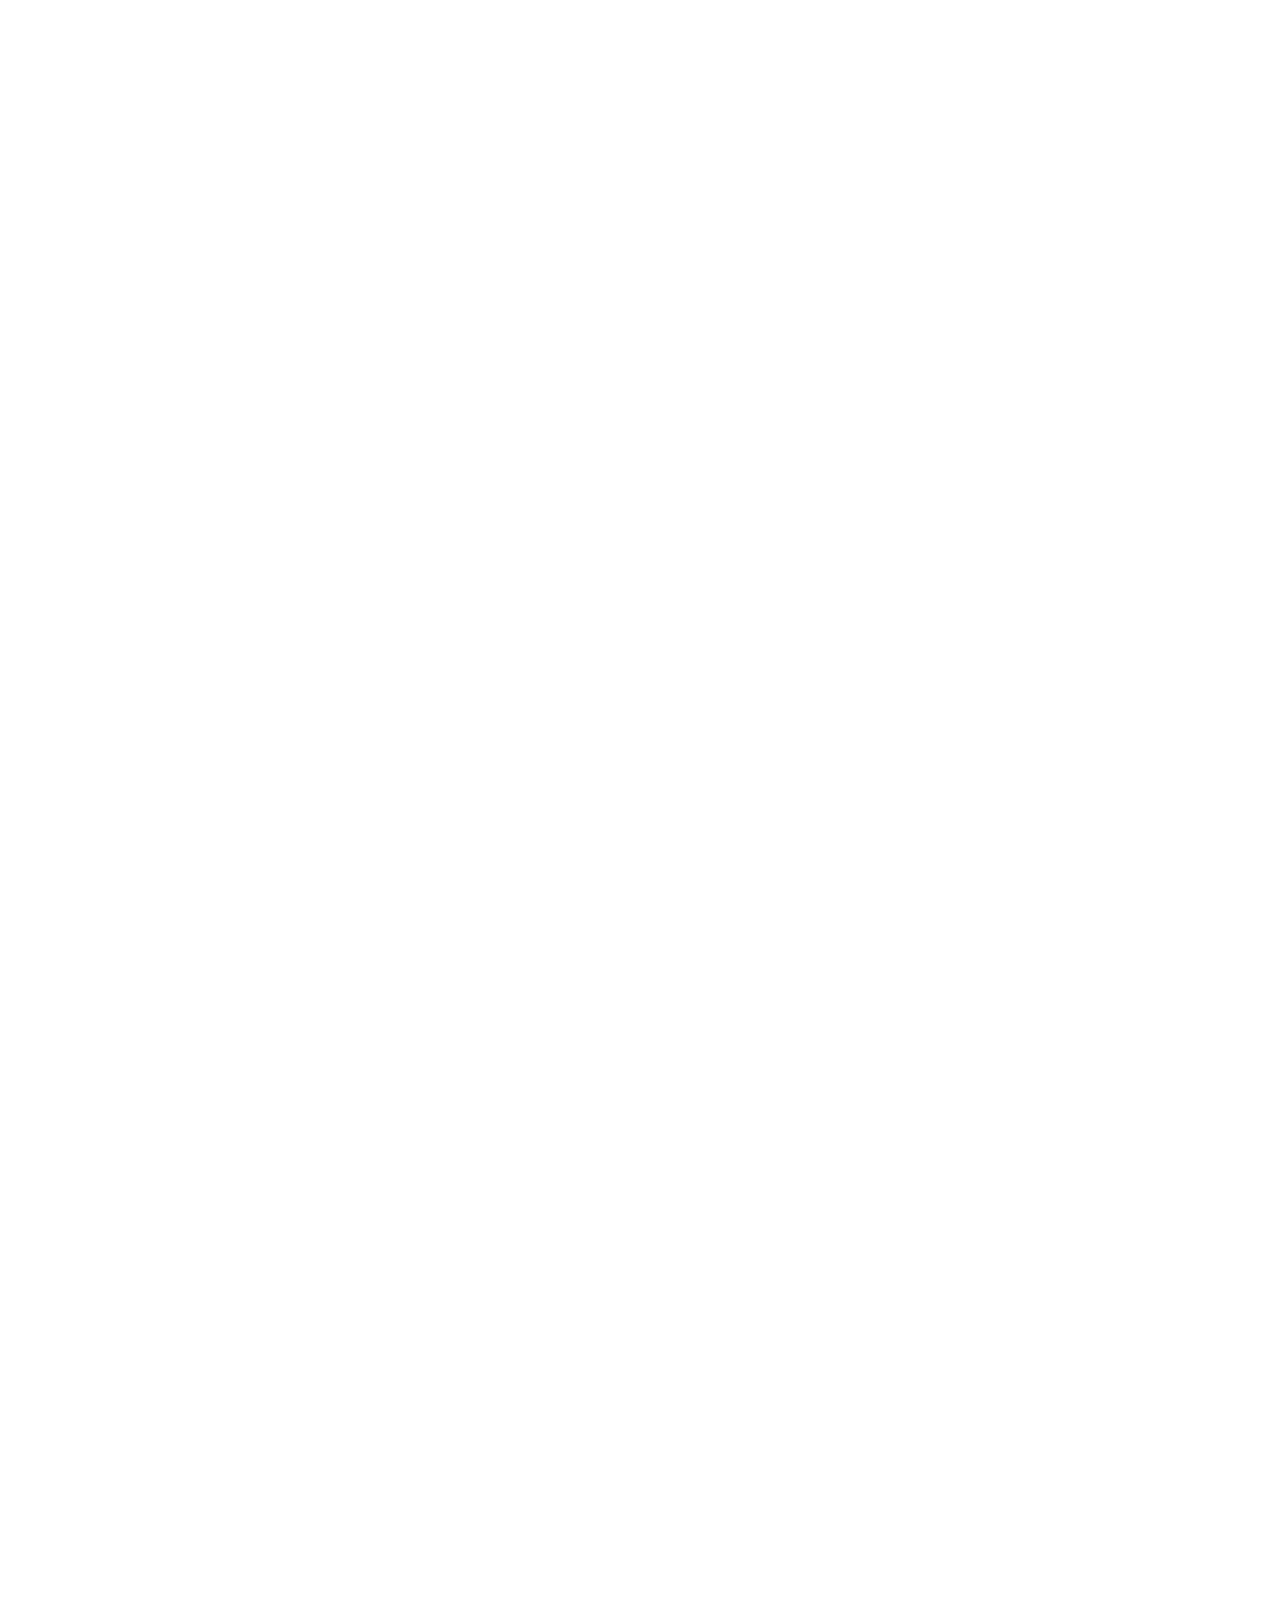
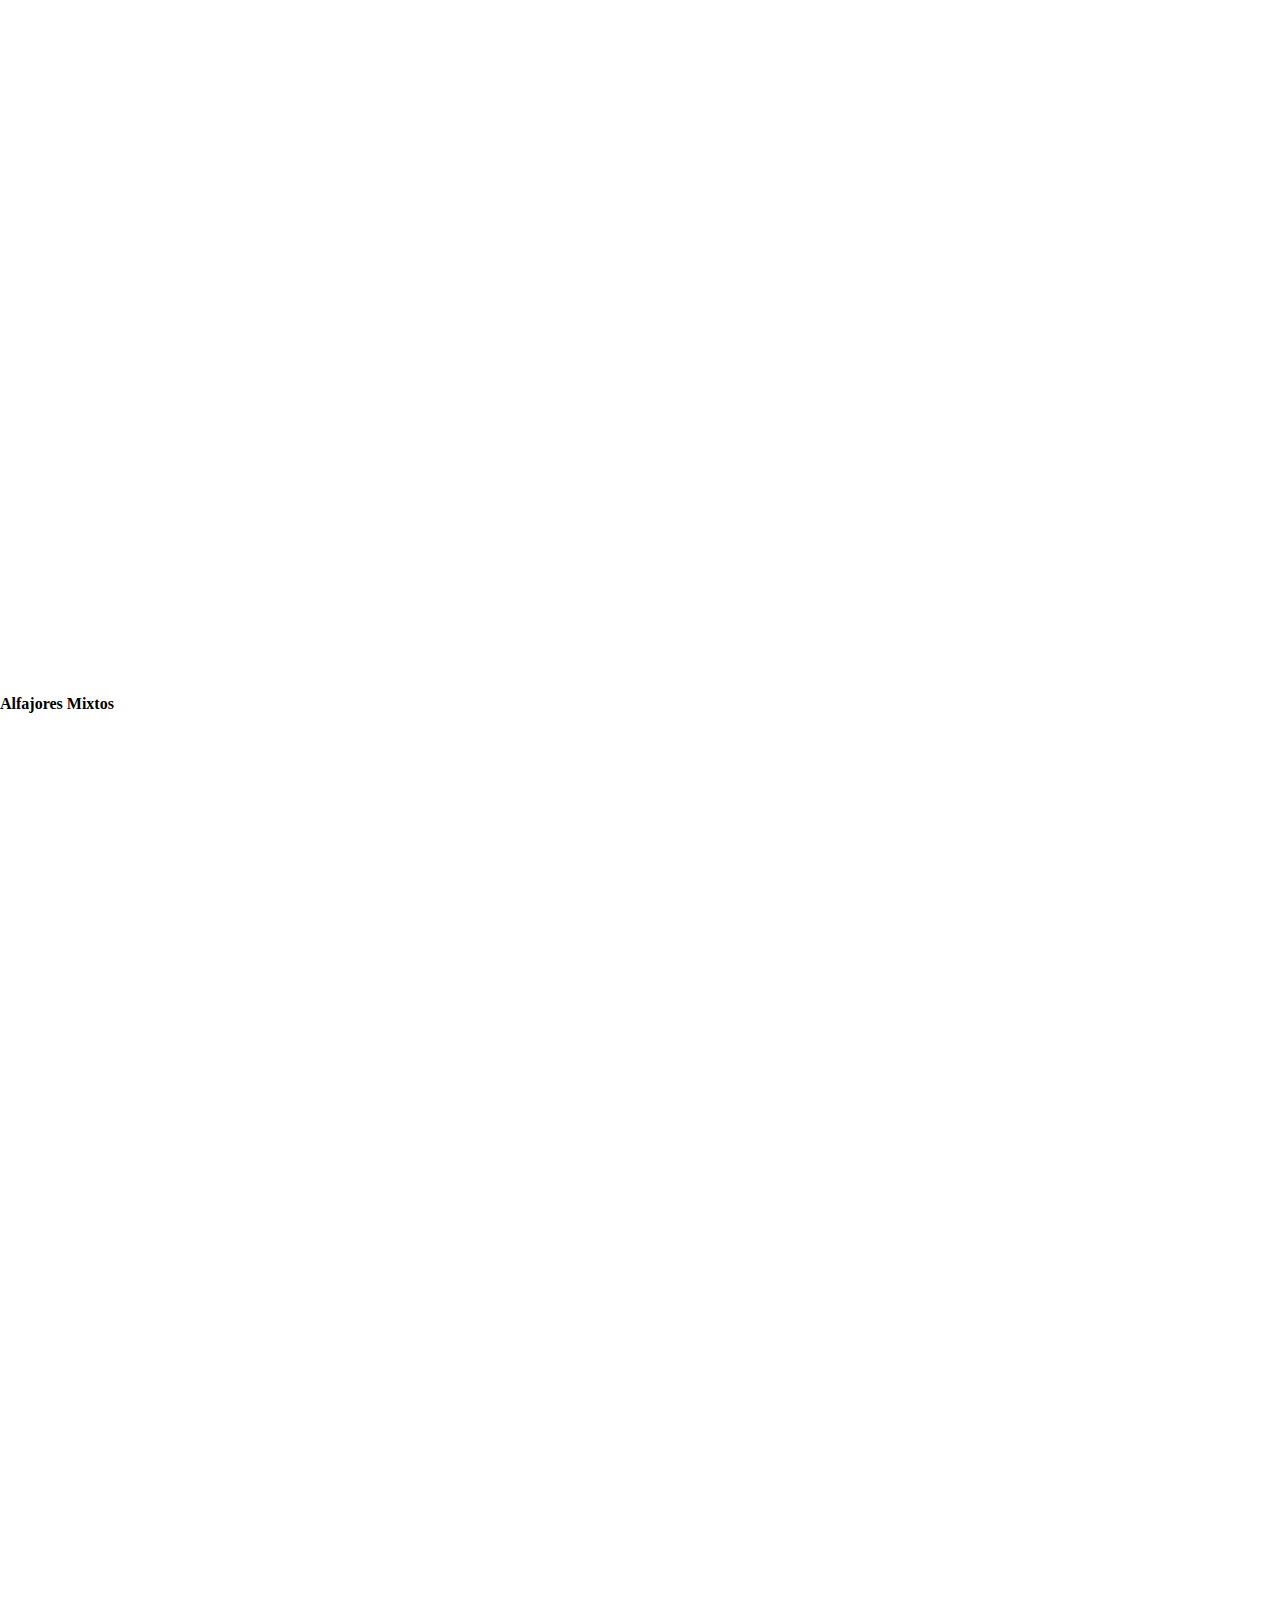
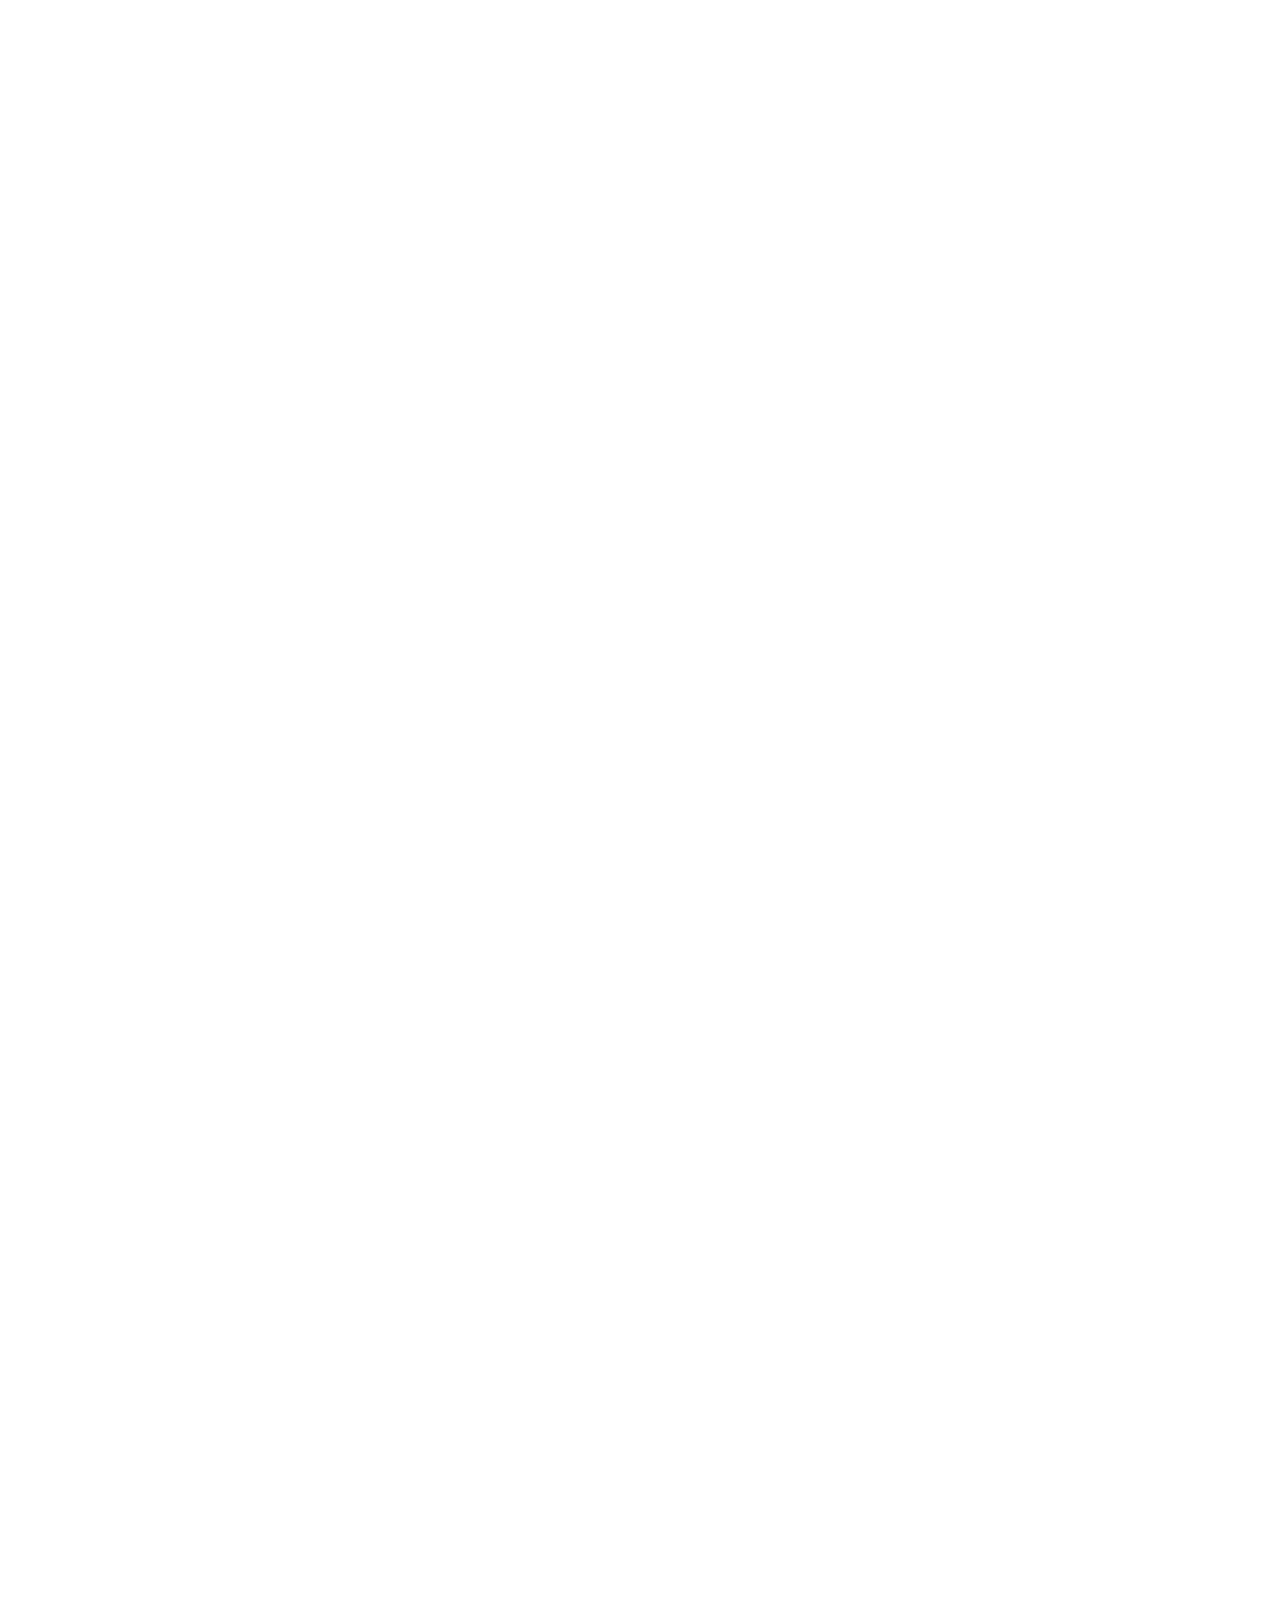
==== commit 080c34f5: "Commit Listo" ====
--- a/index.html
+++ b/index.html
@@ -146,7 +146,7 @@
             </div>
         </section>
         <hr>
-        <section>
+        <section class="precios__home">
             <!--Inicio de Seccion "Precios"-->
             <div class="pricing-header p-3 pb-md-4 mx-auto text-center">
                 <h1 class="display-4 fw-normal">Nuestros Precios</h1>
@@ -214,7 +214,7 @@
         <!--Fin de Seccion "Precios"-->
         <hr>
     </main>
-    <footer class="bg-light text-center text-white">
+    <footer class="text-center text-white">
         <!-- Grid container -->
         <div class="container p-4 pb-0">
             <!-- Section: Social media -->
@@ -249,14 +249,16 @@
         <!-- Copyright -->
         <div class="text-center p-3" style="background-color: rgba(0, 0, 0, 0.6);">
             © 2021 Copyright:
-            <a class="text-white" href="https://mdbootstrap.com/">Amassa2.pe/a>
+            <a class="text-white" href="https://mdbootstrap.com/">Amassa2.pe</a>
         </div>
         <!-- Copyright -->
     </footer>
+    <!--Scripts-->
+    <script src="https://cdn.jsdelivr.net/npm/bootstrap@5.1.3/dist/js/bootstrap.bundle.min.js" integrity="sha384-ka7Sk0Gln4gmtz2MlQnikT1wXgYsOg+OMhuP+IlRH9sENBO0LRn5q+8nbTov4+1p" crossorigin="anonymous"></script>
     <script src="https://unpkg.com/aos@2.3.1/dist/aos.js"></script>
     <script src="https://unpkg.com/aos@next/dist/aos.js"></script>
     <script>
-      AOS.init();
+        AOS.init();
     </script>
 </body>
 </html>--- a/css/styles.css
+++ b/css/styles.css
@@ -21,7 +21,7 @@
     margin-right: 1.5rem;
 }
 
-.navbar-light.bg-light{
+.navbar-light{
     background-color: #E3BC91;
 }
 
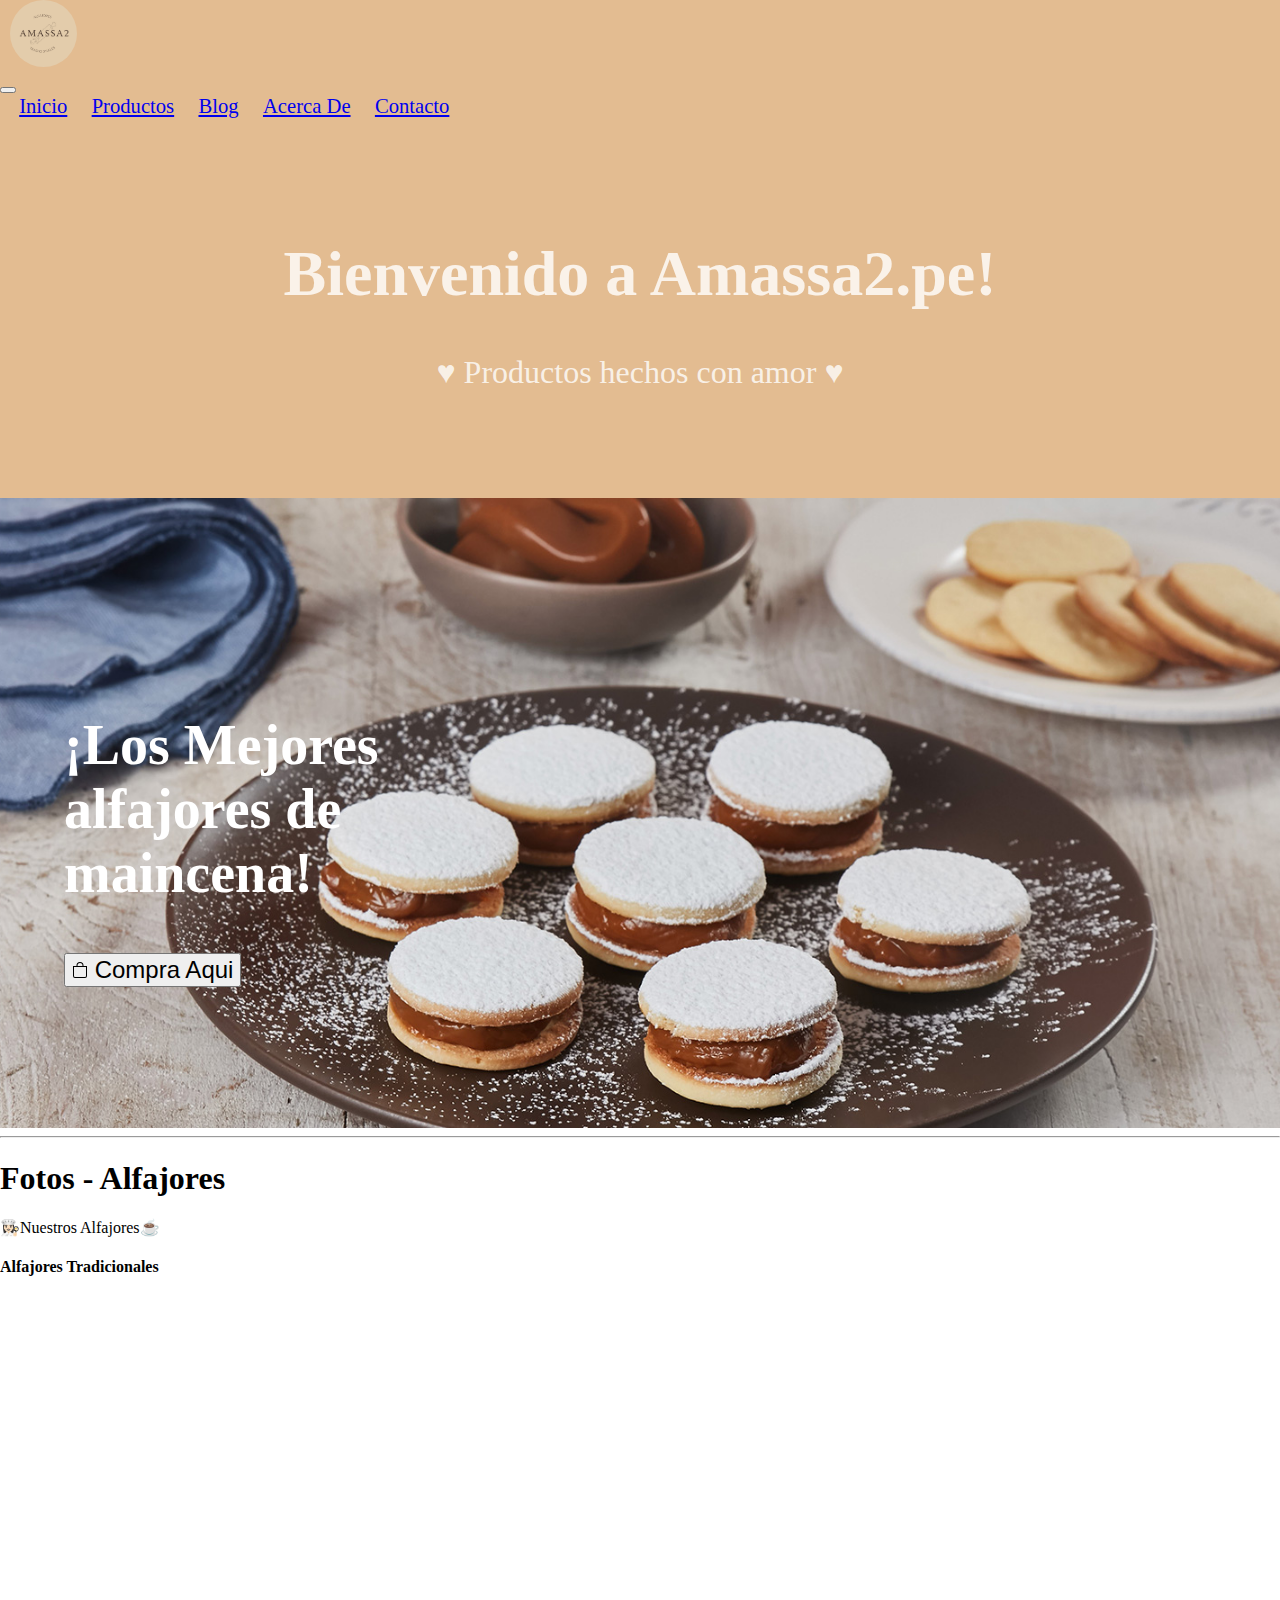
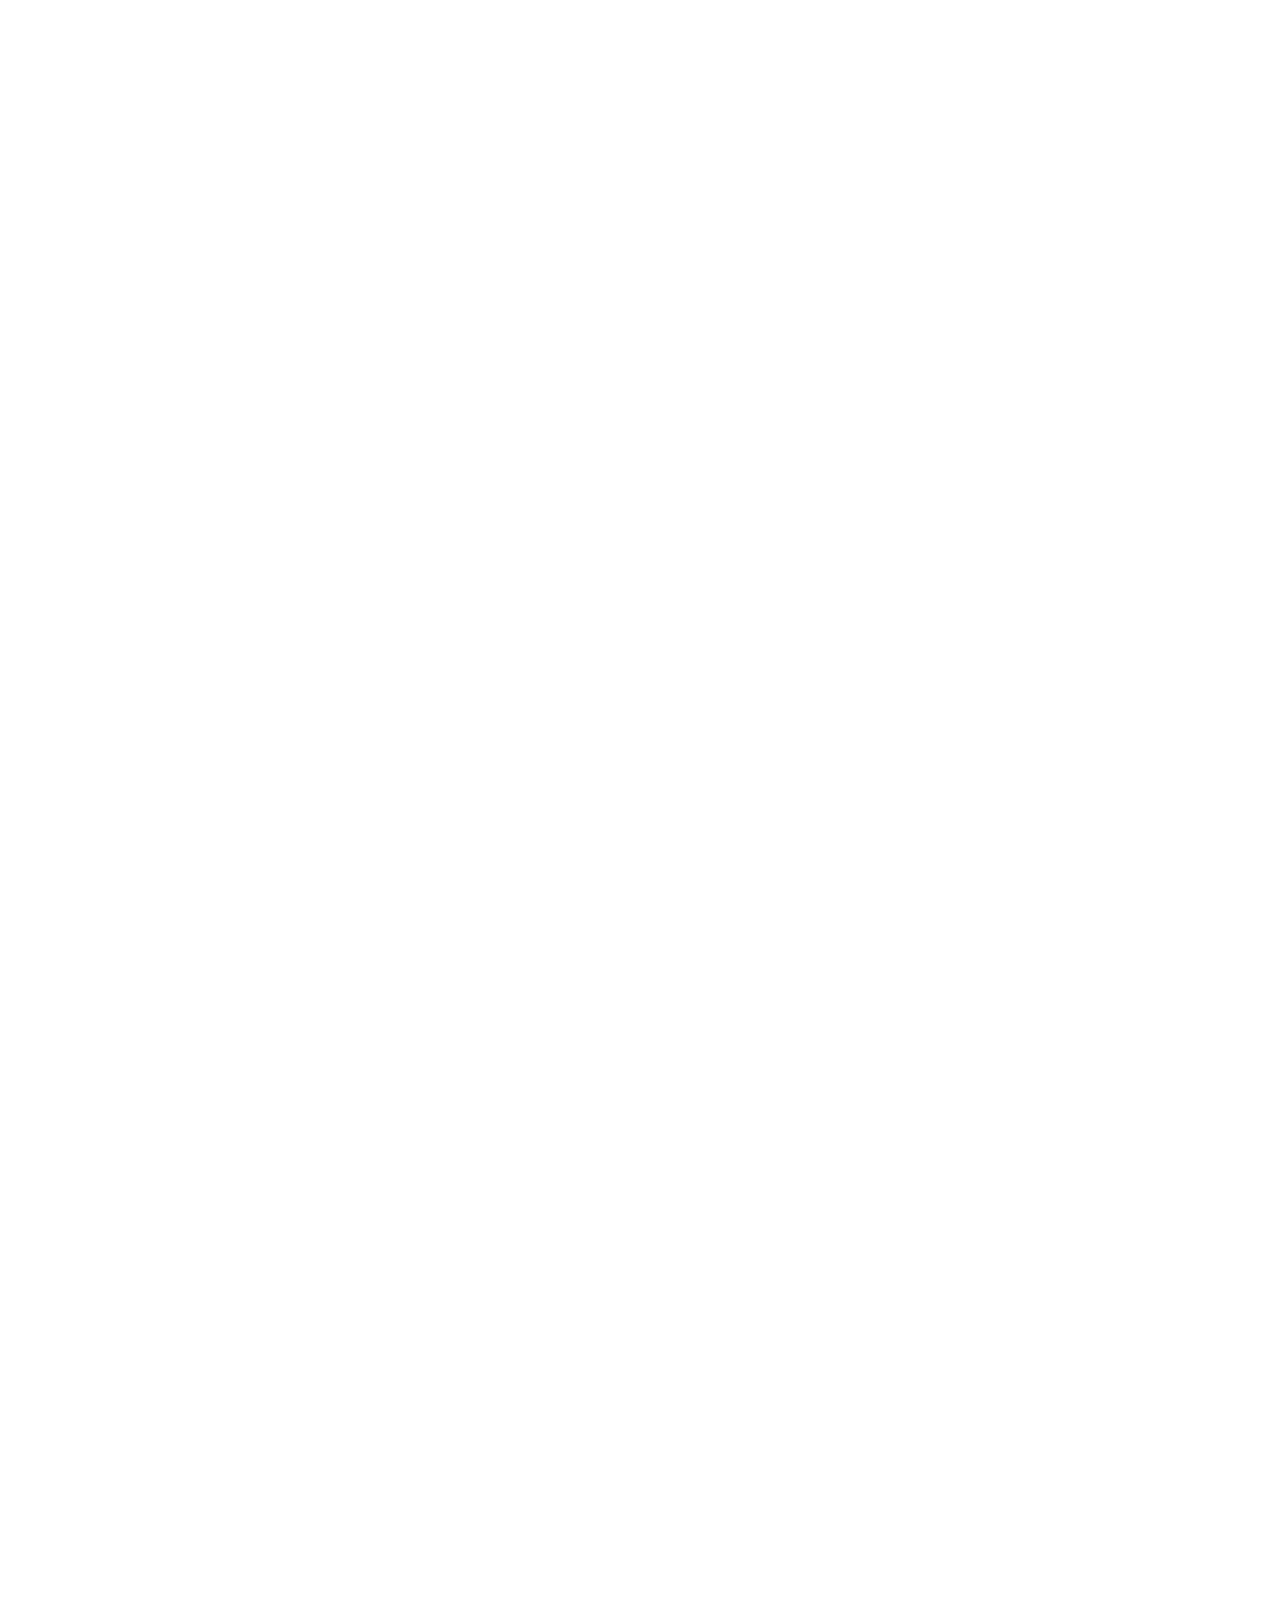
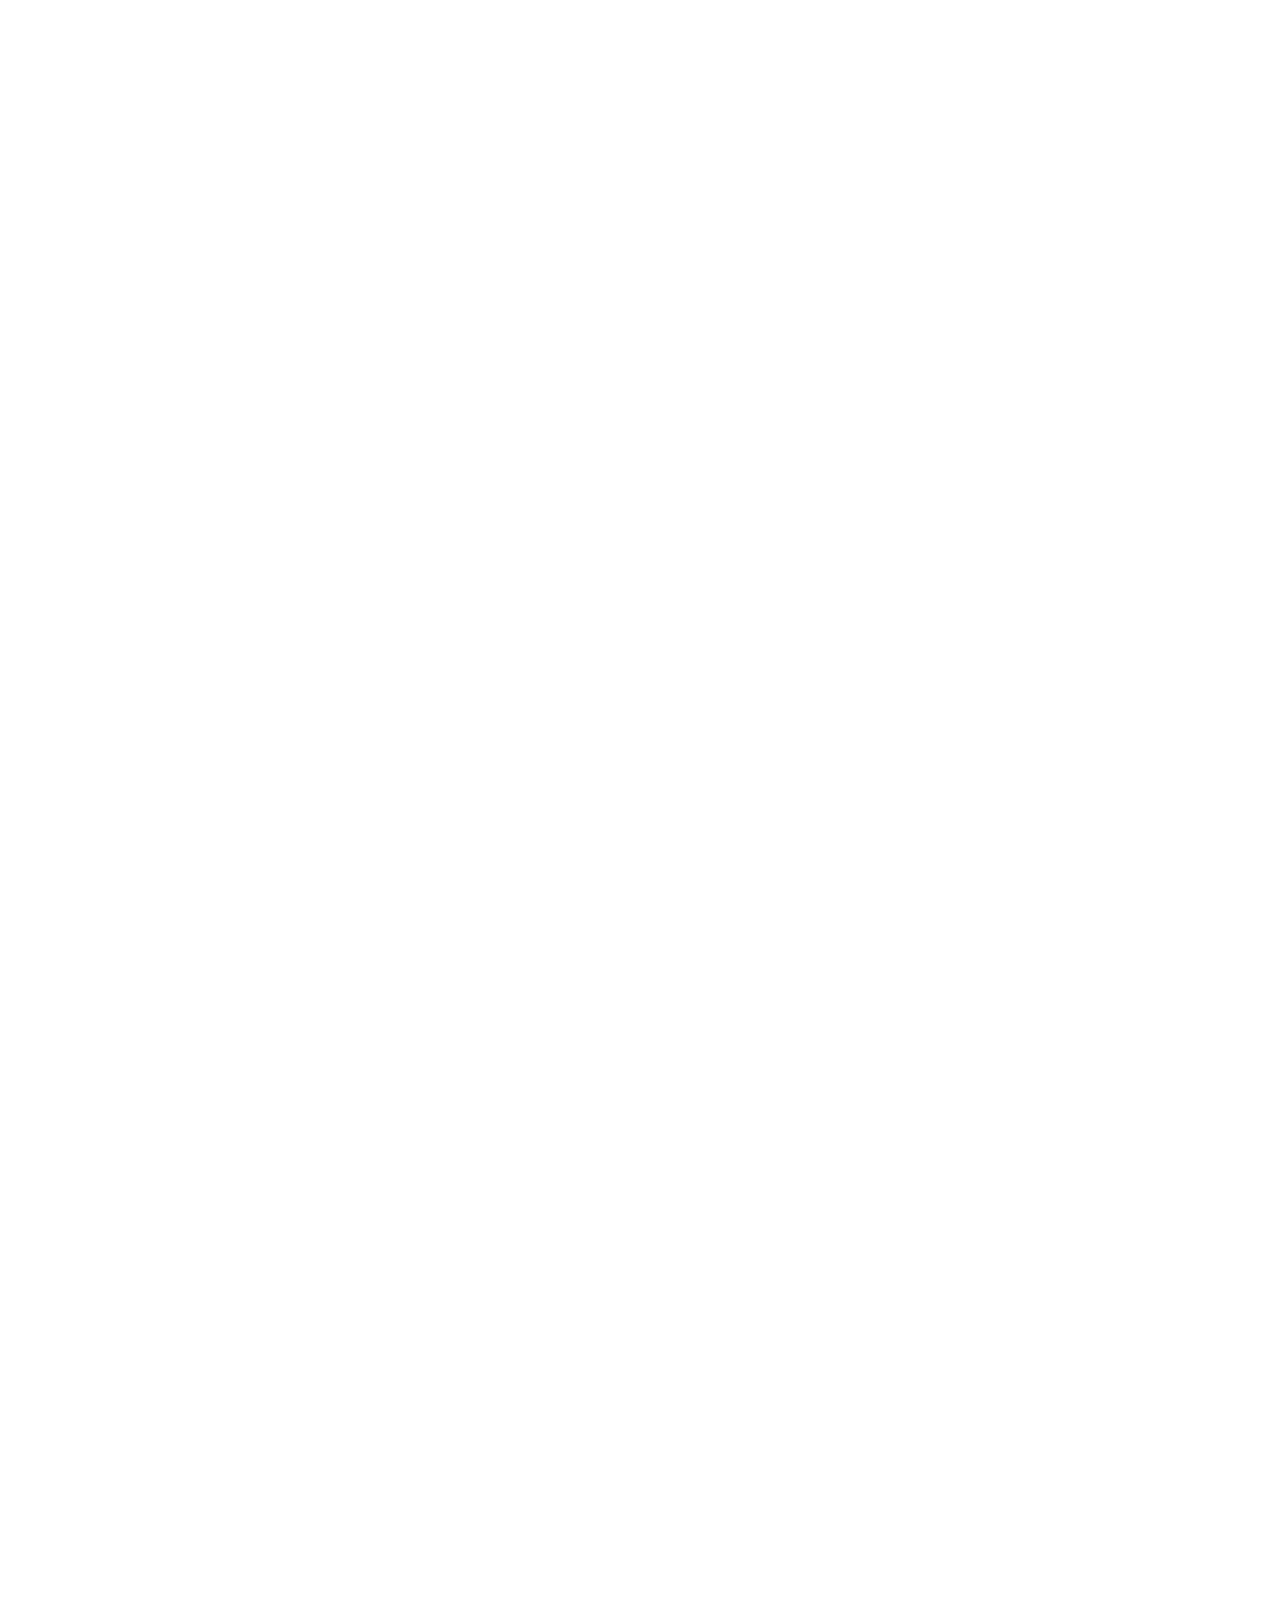
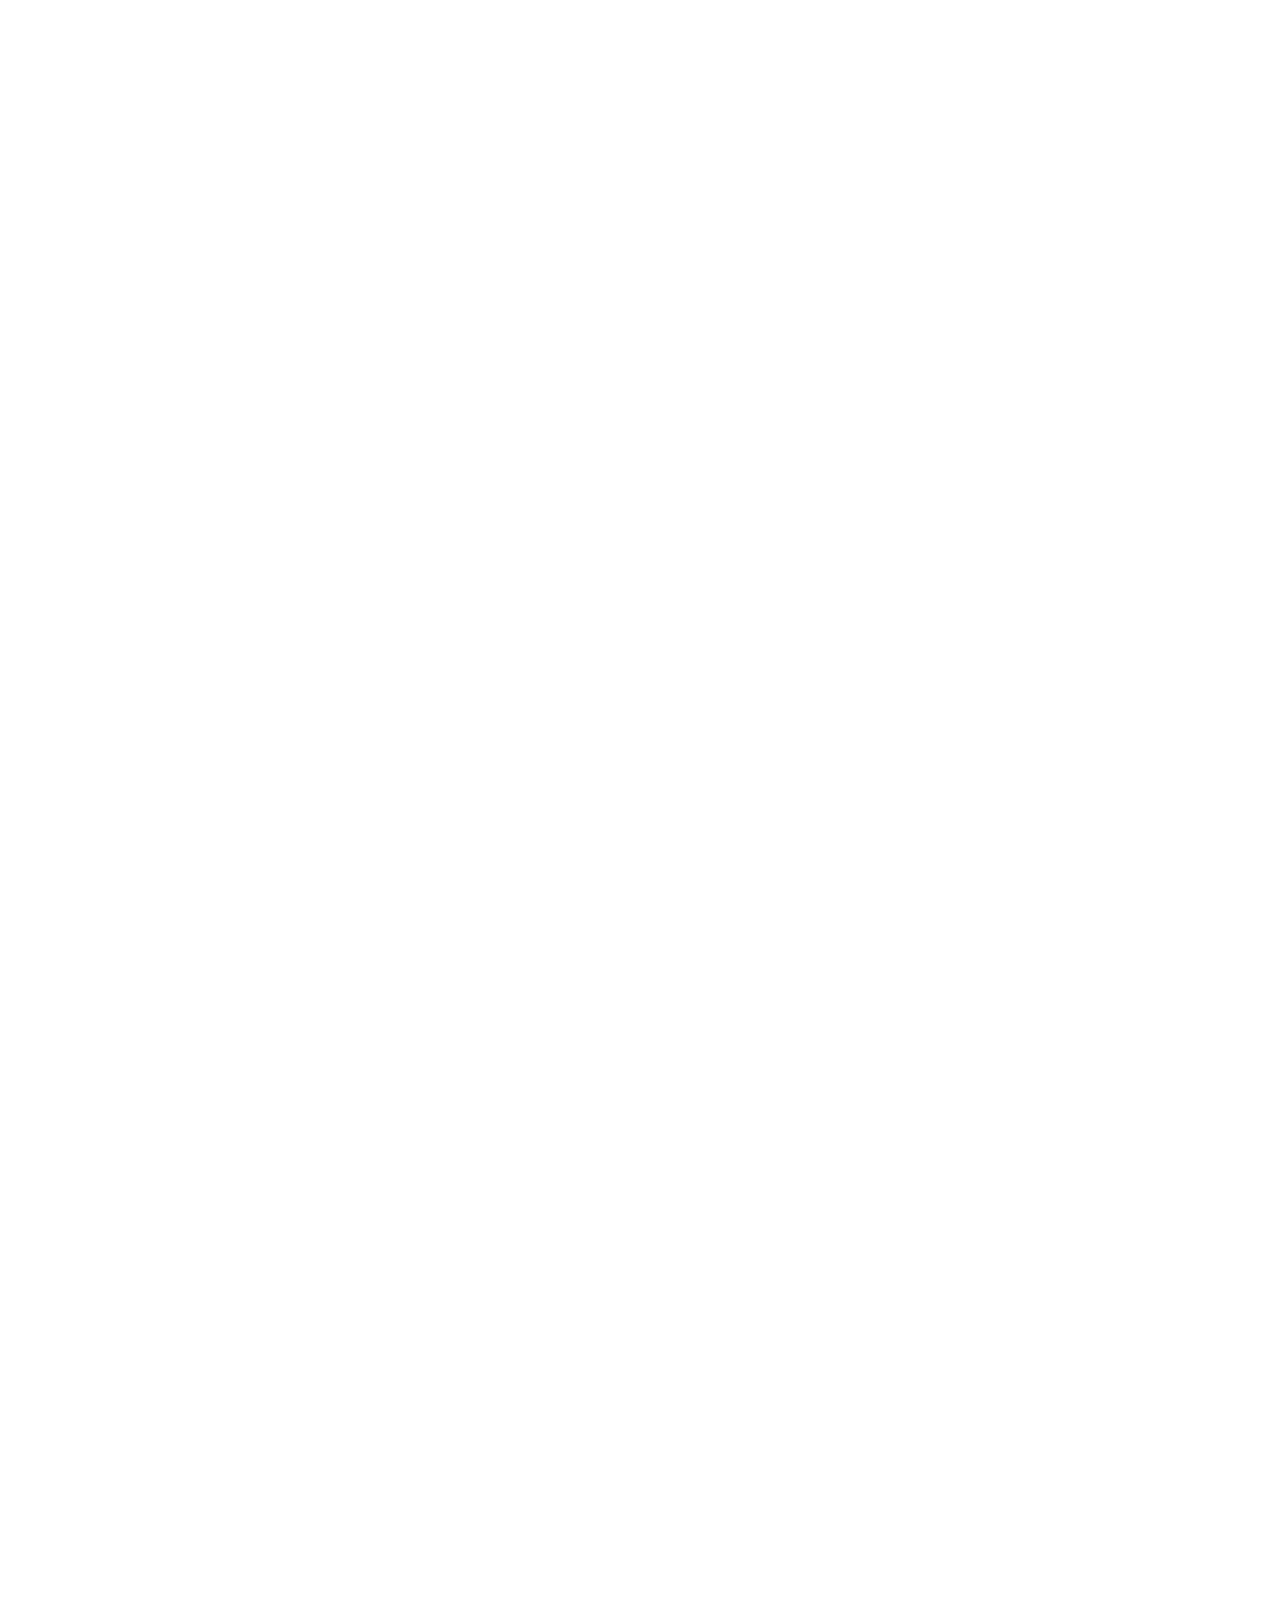
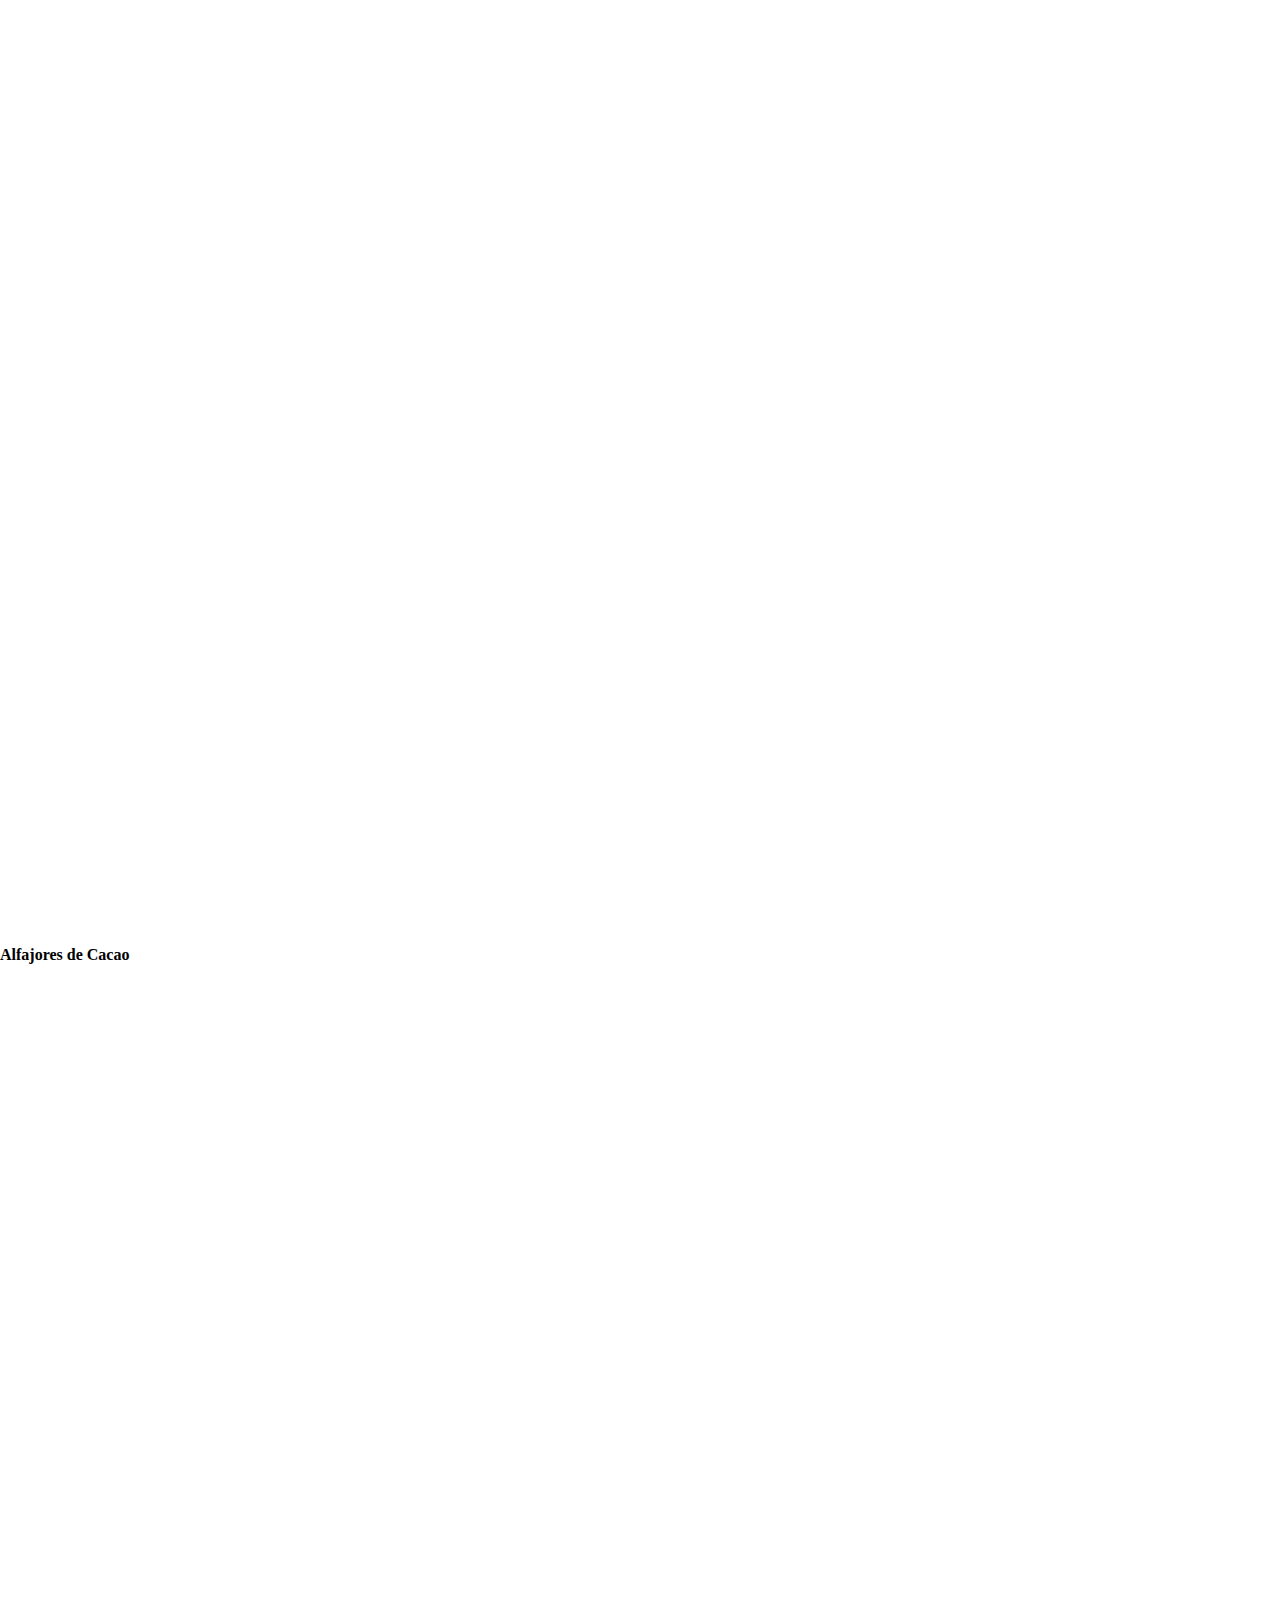
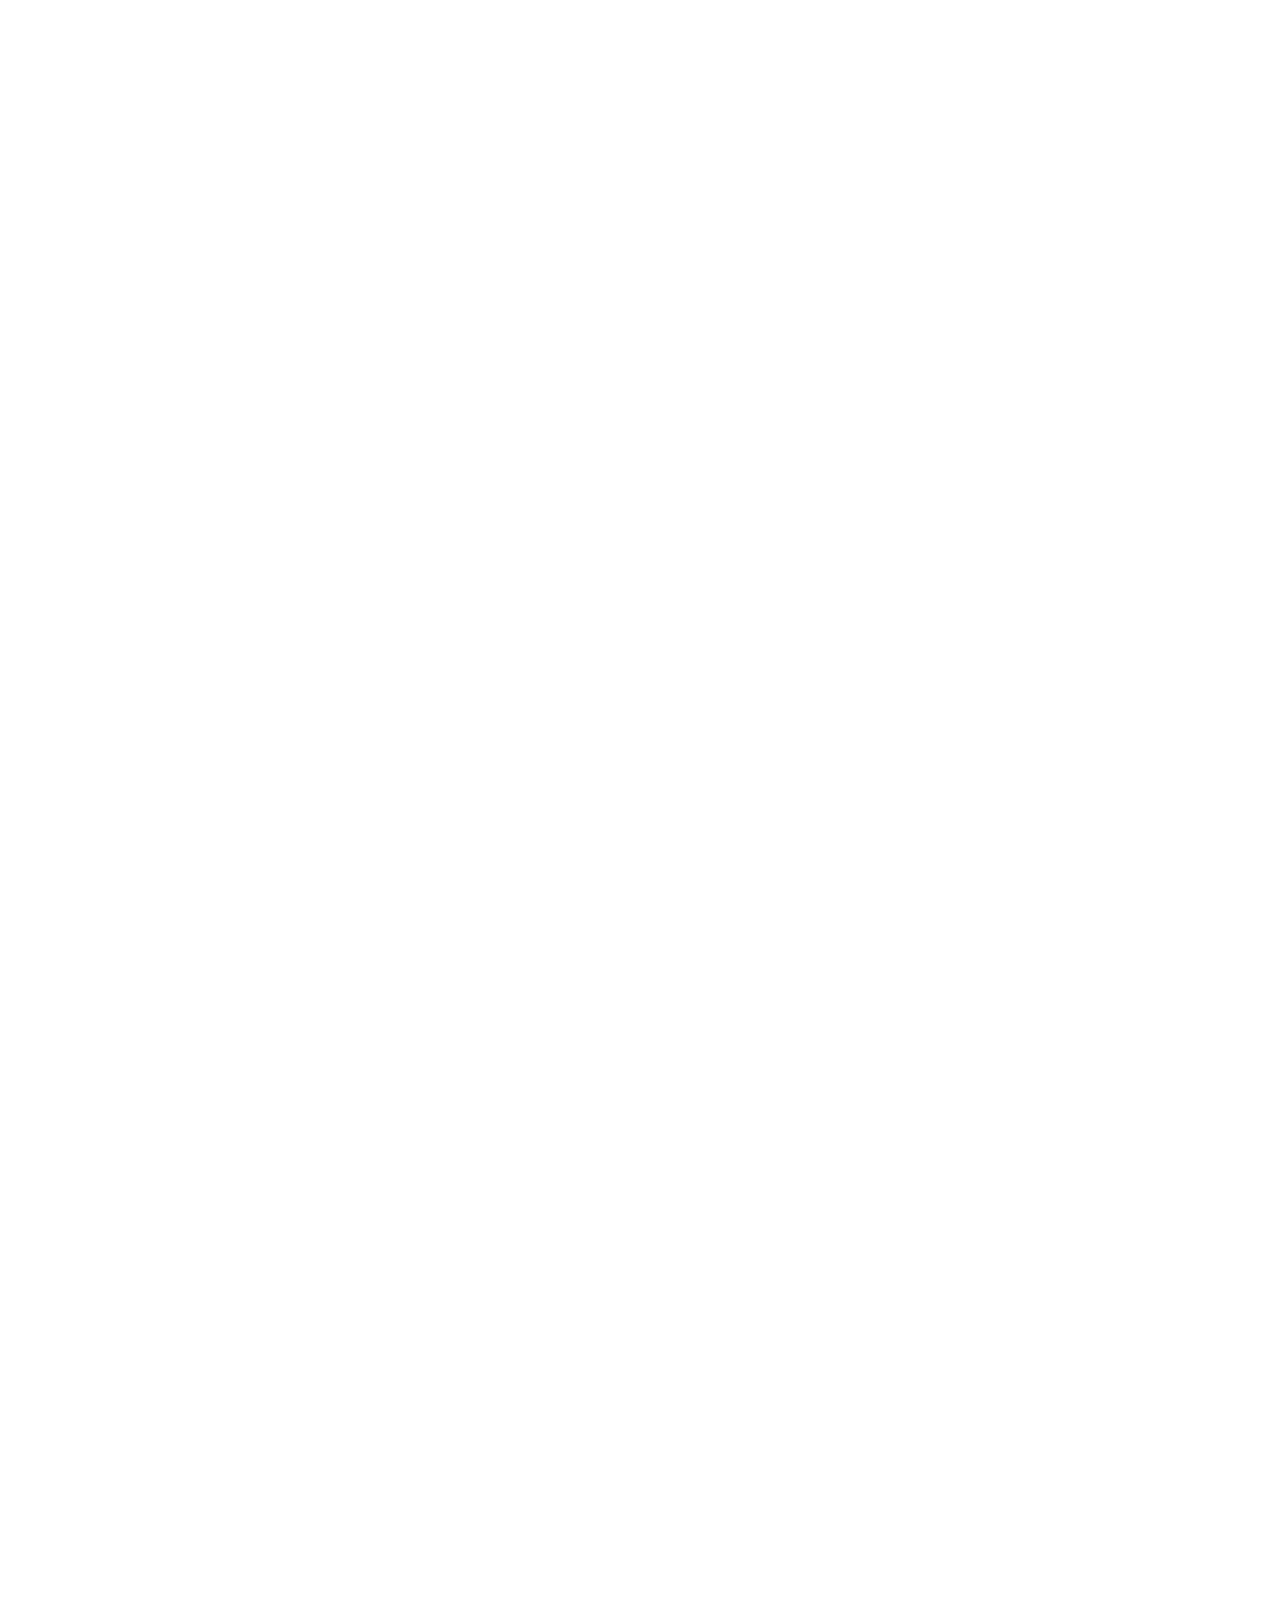
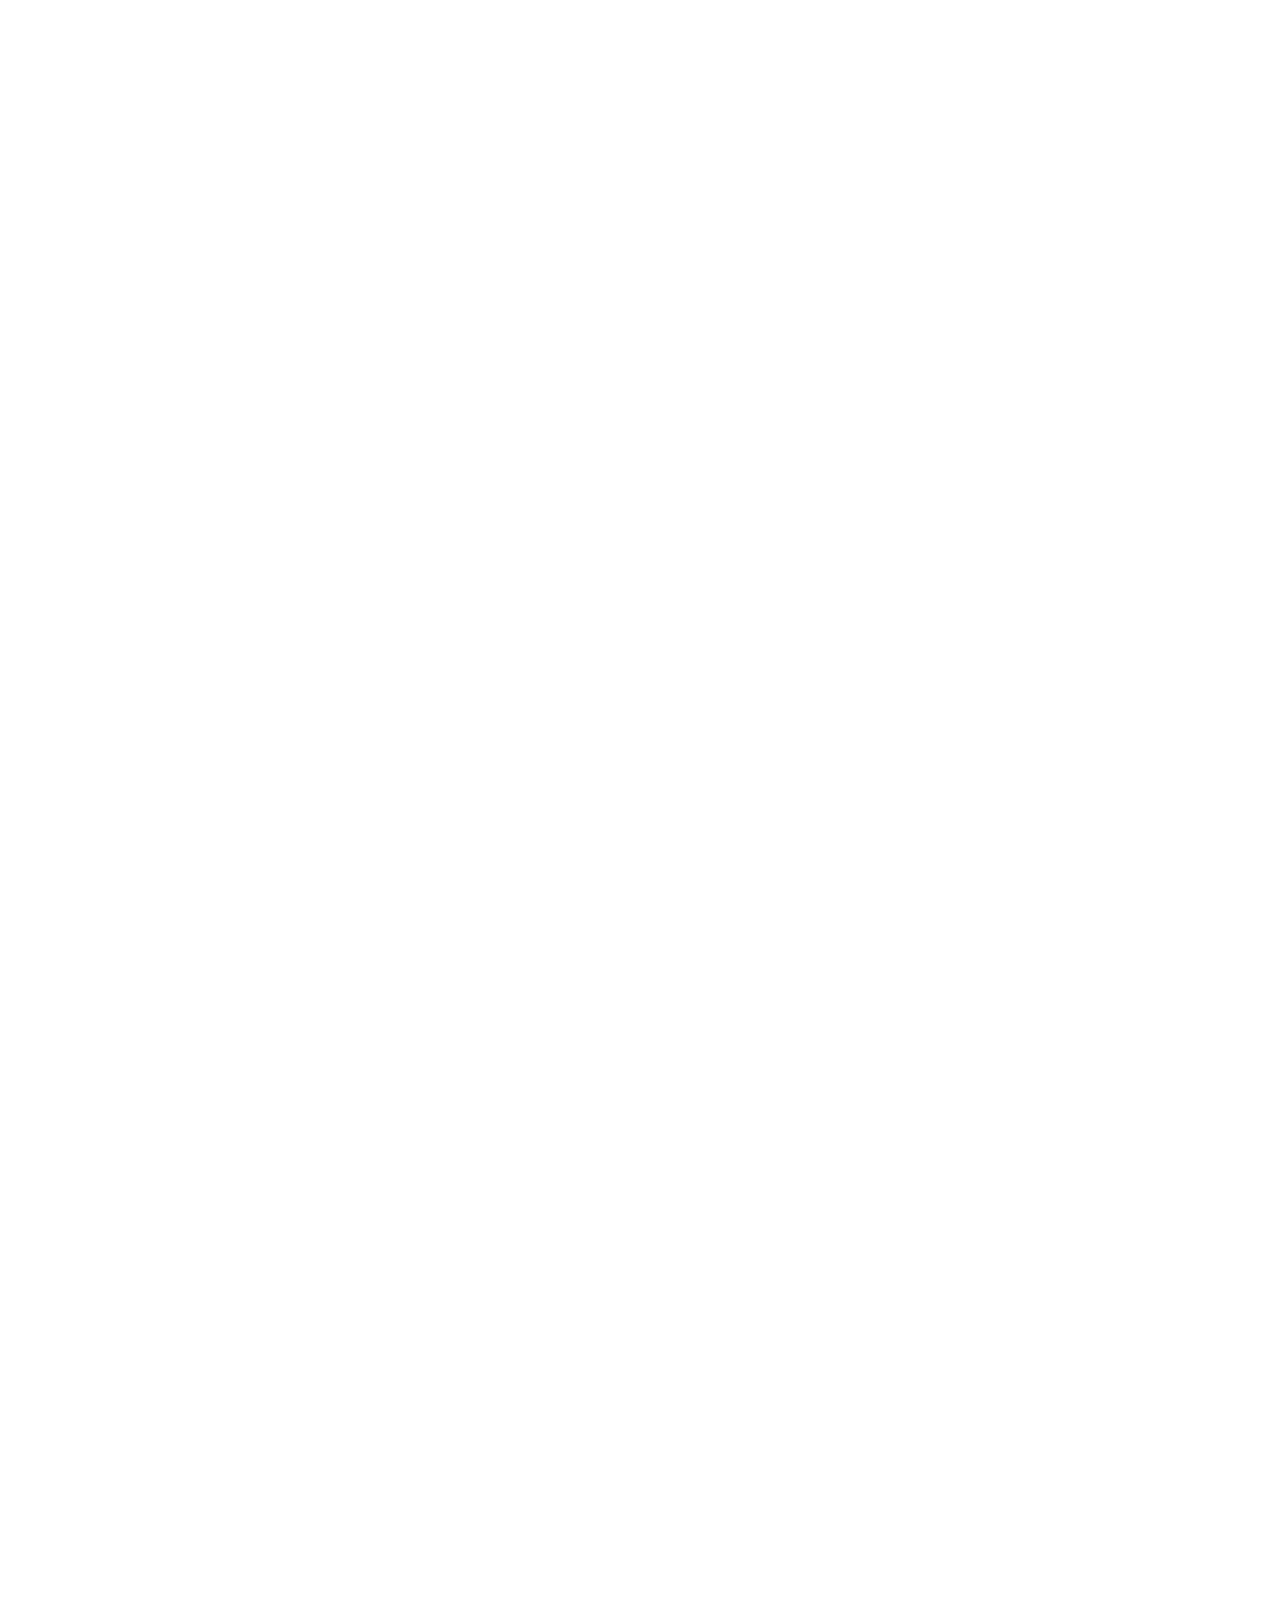
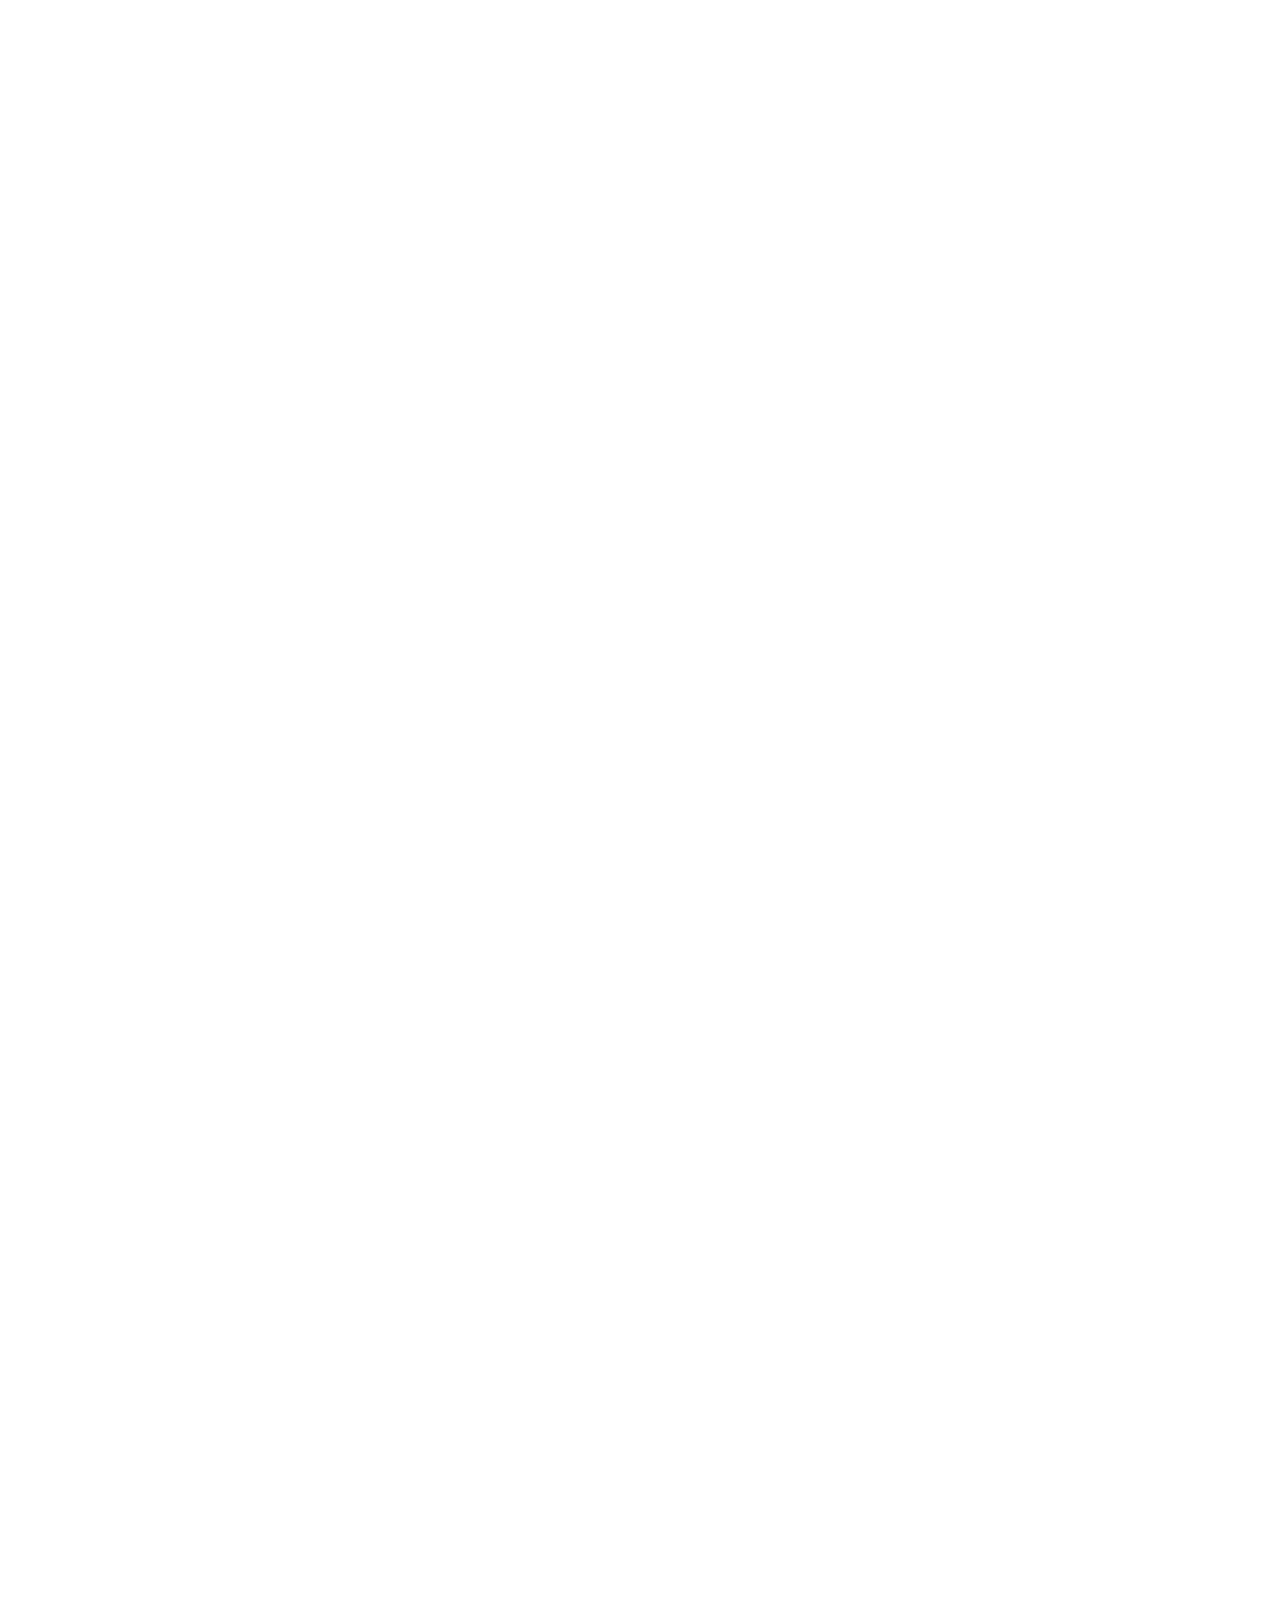
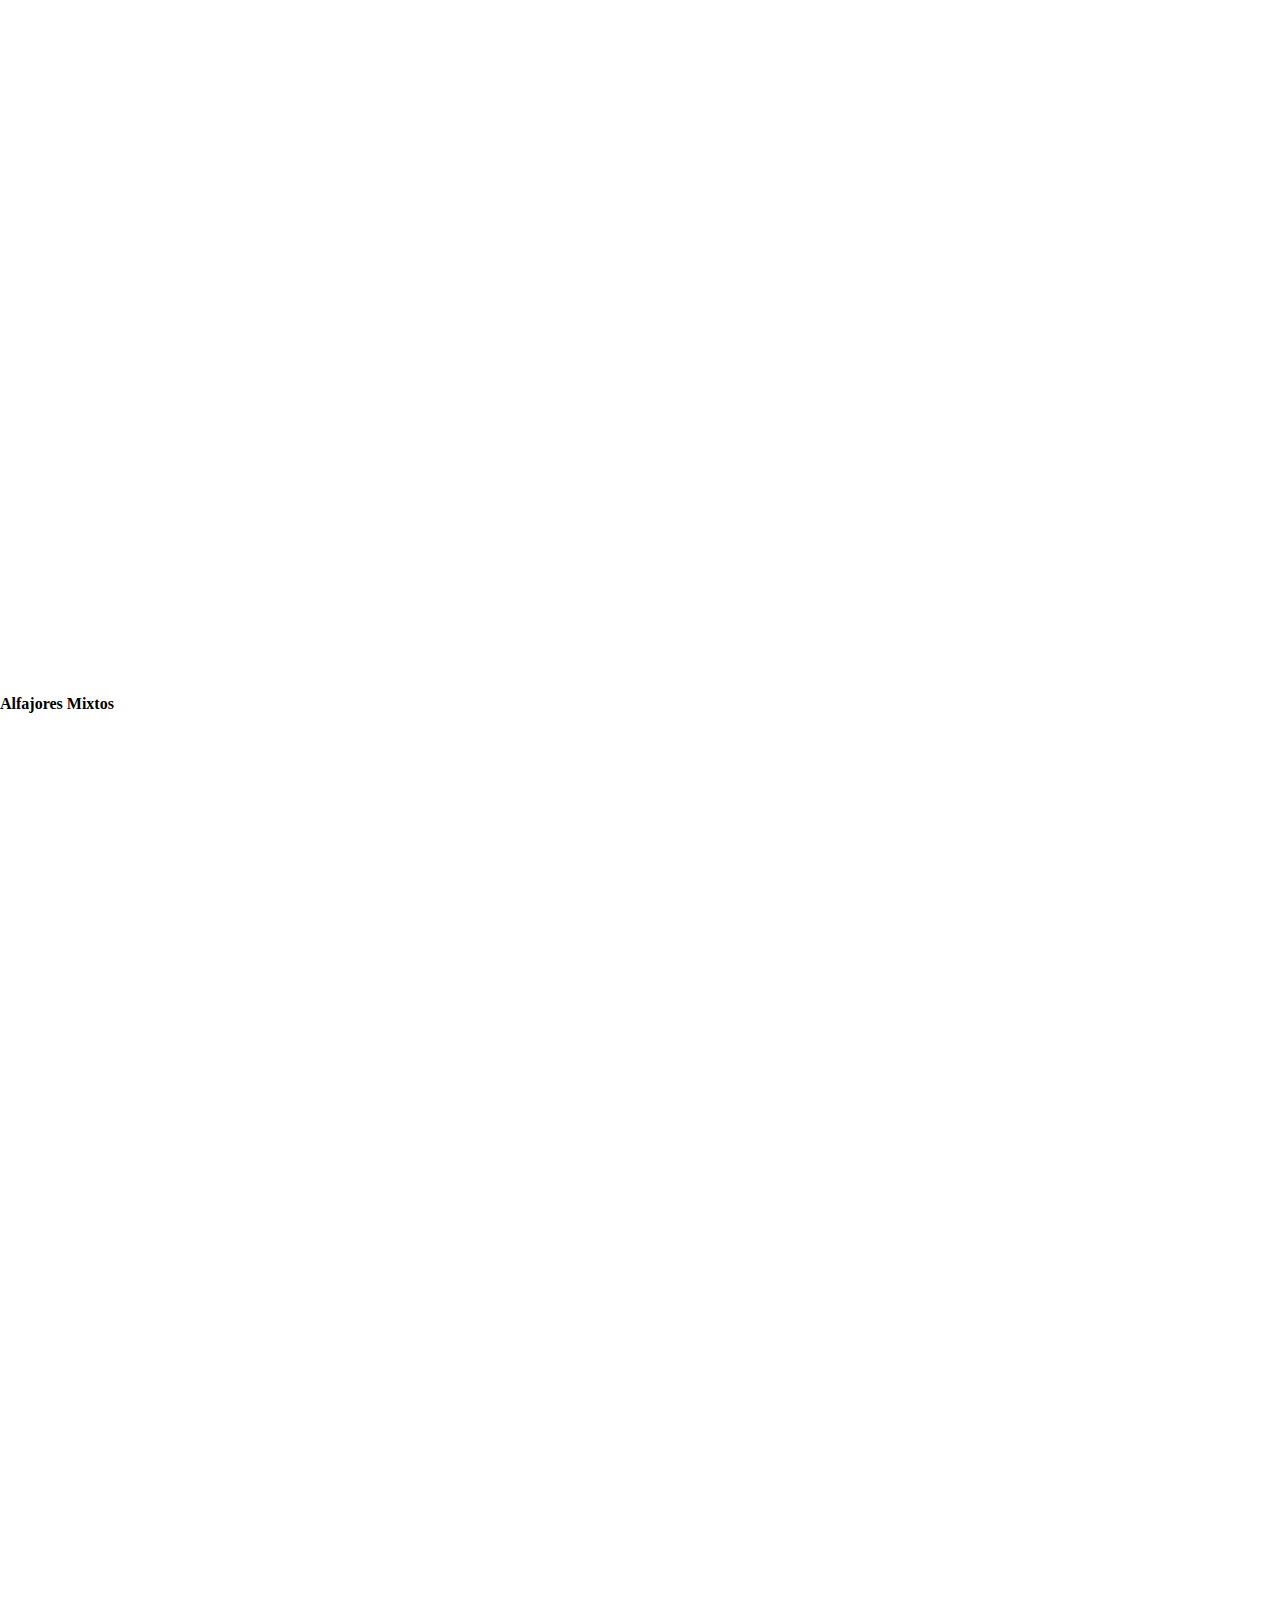
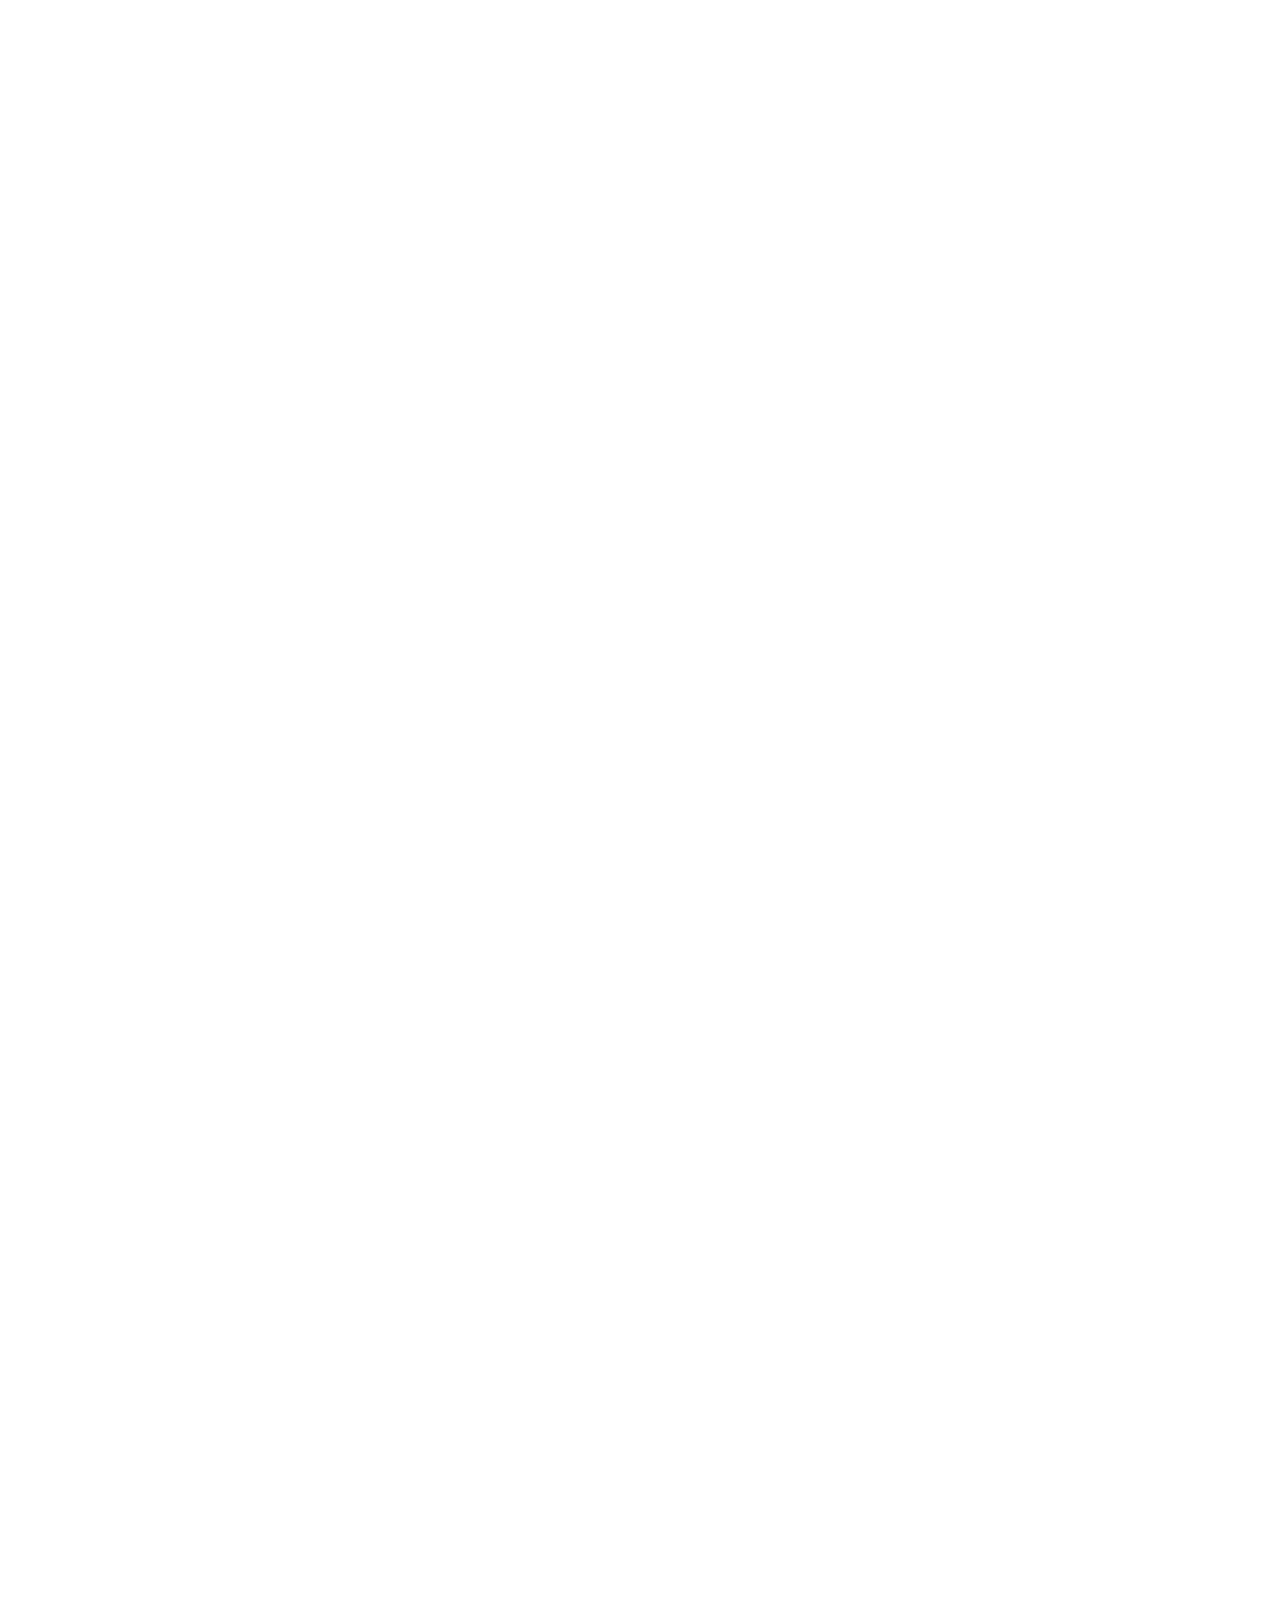
==== commit a1497d0f: "Terminado" ====
--- a/index.html
+++ b/index.html
@@ -48,7 +48,7 @@
             <div class="container__ola">
                 <div class="content__ola">
                     <h1 class="tracking-in-expand">Bienvenido a Amassa2.pe!</h1>
-                    <p class="tracking-in-expand">Productos hechos con amor ♥</p>
+                    <p class="tracking-in-expand">♥ Productos hechos con amor ♥</p>
                 </div>
                 <div class="waves">
                     <div class="wave circulo a"></div>
@@ -88,7 +88,7 @@
                                 <h4 class="my-0 fw-normal">Alfajores Tradicionales</h4>
                             </div>
                             <div data-aos="fade-right" class="card-body">
-                                <img class="img-fluid img-thumbnail" src="../../assets/resources/foto_1.jpg" alt="foto_alfajor_1">
+                                <img class="img-fluid img-thumbnail" src="assets/resources/foto_1.jpg" alt="foto_alfajor_1">
                                 <hr>
                                 <p>Con manjar hecho en casa Pruebalos Lorem ipsum dolor sit amet consectetur
                                     adipisicinrnatur sitnis laboriosam quaerat</p>
@@ -108,7 +108,7 @@
                                 <h4 class="my-0 fw-normal">Alfajores de Cacao</h4>
                             </div>
                             <div data-aos="fade-up" class="card-body">
-                                <img class="img-thumbnail img-fluid" src="../../assets/resources/foto_2.jpg" alt="foto_alfajor_1">
+                                <img class="img-thumbnail img-fluid" src="assets/resources/foto_2.jpg" alt="foto_alfajor_1">
                                 <hr>
                                 <p>Con manjar hecho en casa Pruebalos ya Lorem ipsum dolor sit amet
                                     consectetur adipisicinrnatur sitnis laboriosam quaerat</p>
@@ -128,7 +128,7 @@
                                 <h4 class="my-0 fw-normal">Alfajores Mixtos</h4>
                             </div>
                             <div data-aos="fade-left" class="card-body">
-                                <img class="img-thumbnail img-fluid" src="../../assets/resources/foto_3.jpg" alt="foto_alfajor_1">
+                                <img class="img-thumbnail img-fluid" src="assets/resources/foto_3.jpg" alt="foto_alfajor_1">
                                 <hr>
                                 <p>Con manjar hecho en casa Pruebalos ya Lorem ipsum dolor sit amet
                                     consectetur adipisicinrnatur sitnis laboriosam quaerat</p>
@@ -160,8 +160,7 @@
                                 <h4 class="my-0 fw-normal">1 Docena</h4>
                             </div>
                             <div class="card-body">
-                                <h1 class="card-title pricing-card-title">S/15<small
-                                        class="text-muted fw-light">/mo</small></h1>
+                                <h1 class="card-title pricing-card-title">S/15</h1>
                                 <ul class="list-unstyled mt-3 mb-4">
                                     <li>12 Alfajores de Maicena</li>
                                     <li>Dulce de Leche</li>
@@ -178,8 +177,7 @@
                                 <h4 class="my-0 fw-normal">2 Docenas</h4>
                             </div>
                             <div class="card-body">
-                                <h1 class="card-title pricing-card-title">S/30<small
-                                        class="text-muted fw-light">/mo</small></h1>
+                                <h1 class="card-title pricing-card-title">S/30</h1>
                                 <ul class="list-unstyled mt-3 mb-4">
                                     <li>24 Alfajores de Maicena</li>
                                     <li>Dulce de Leche</li>
@@ -196,8 +194,7 @@
                                 <h4 class="my-0 fw-normal">3 Docenas</h4>
                             </div>
                             <div class="card-body">
-                                <h1 class="card-title pricing-card-title">S/45<small
-                                        class="text-muted fw-light">/mo</small></h1>
+                                <h1 class="card-title pricing-card-title">S/45</h1>
                                 <ul class="list-unstyled mt-3 mb-4">
                                     <li>36 Alfajores de Maicena</li>
                                     <li>Dulce de Leche</li>
